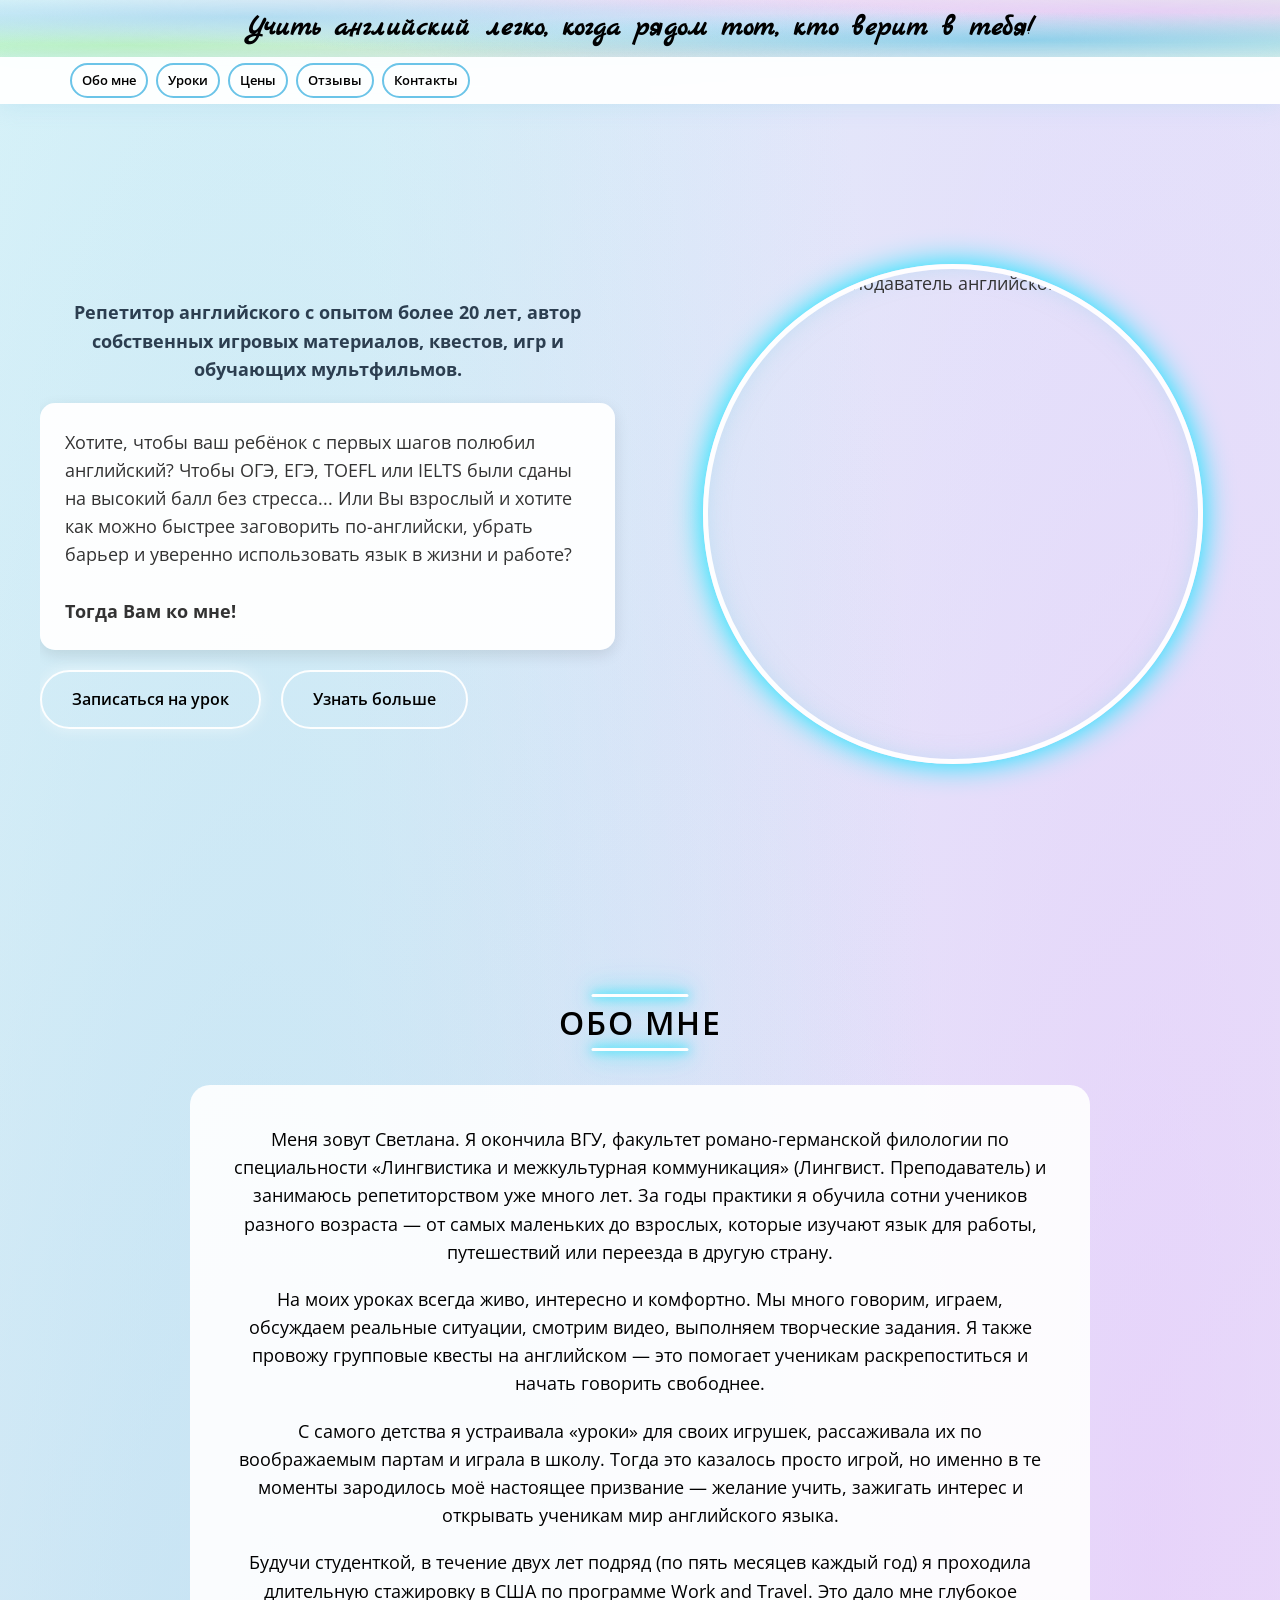
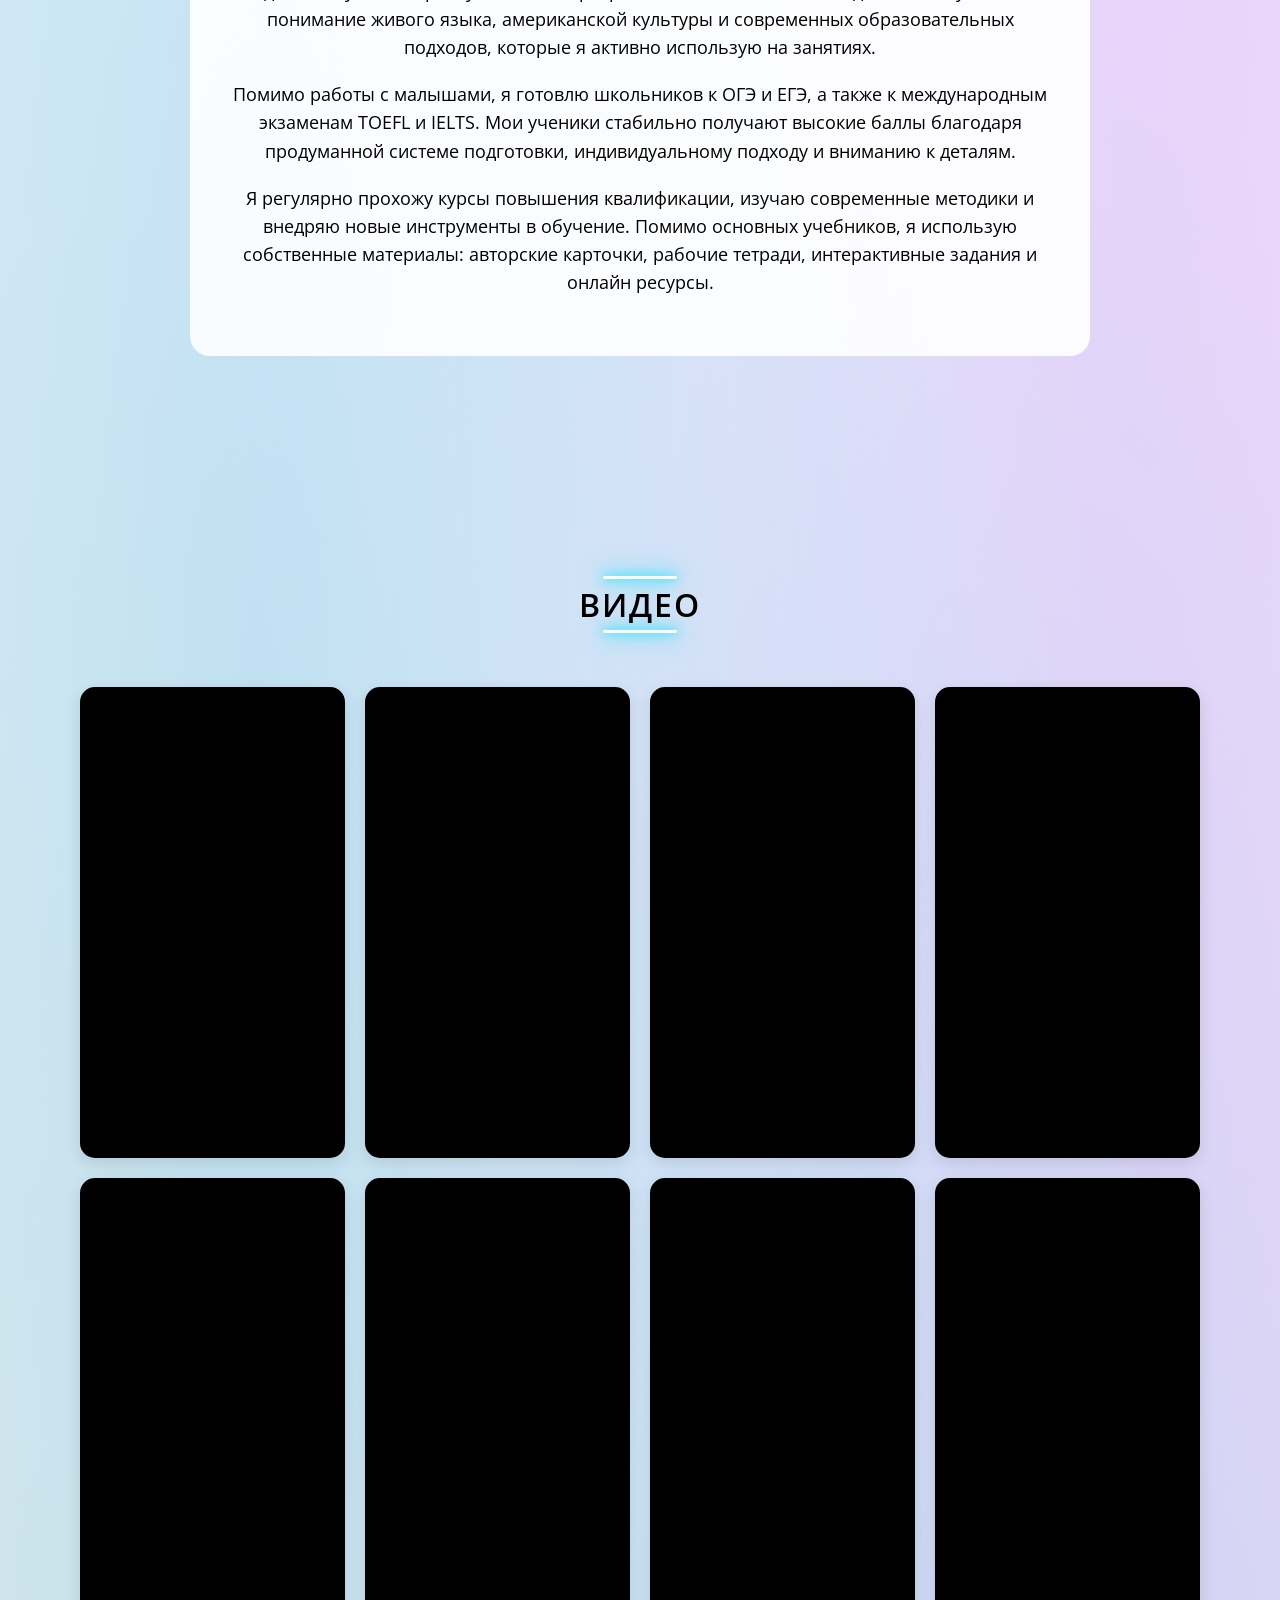
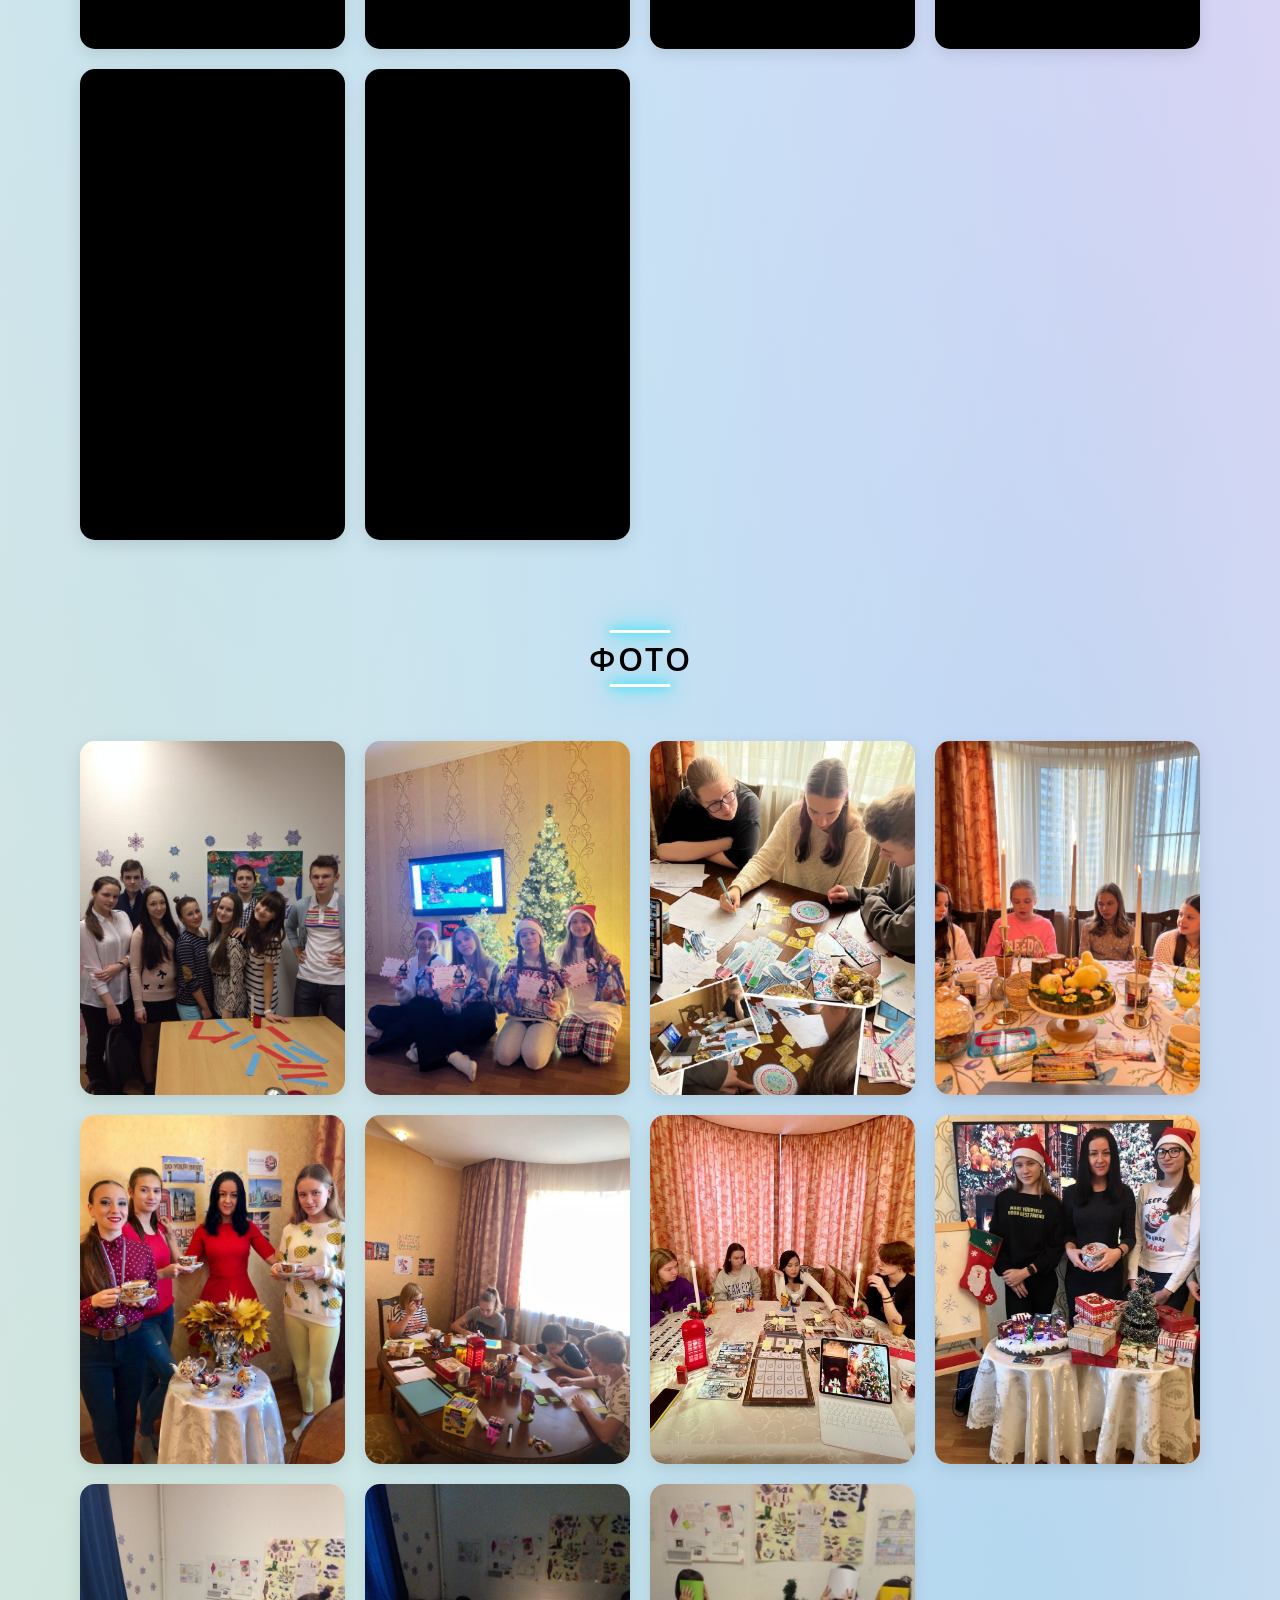
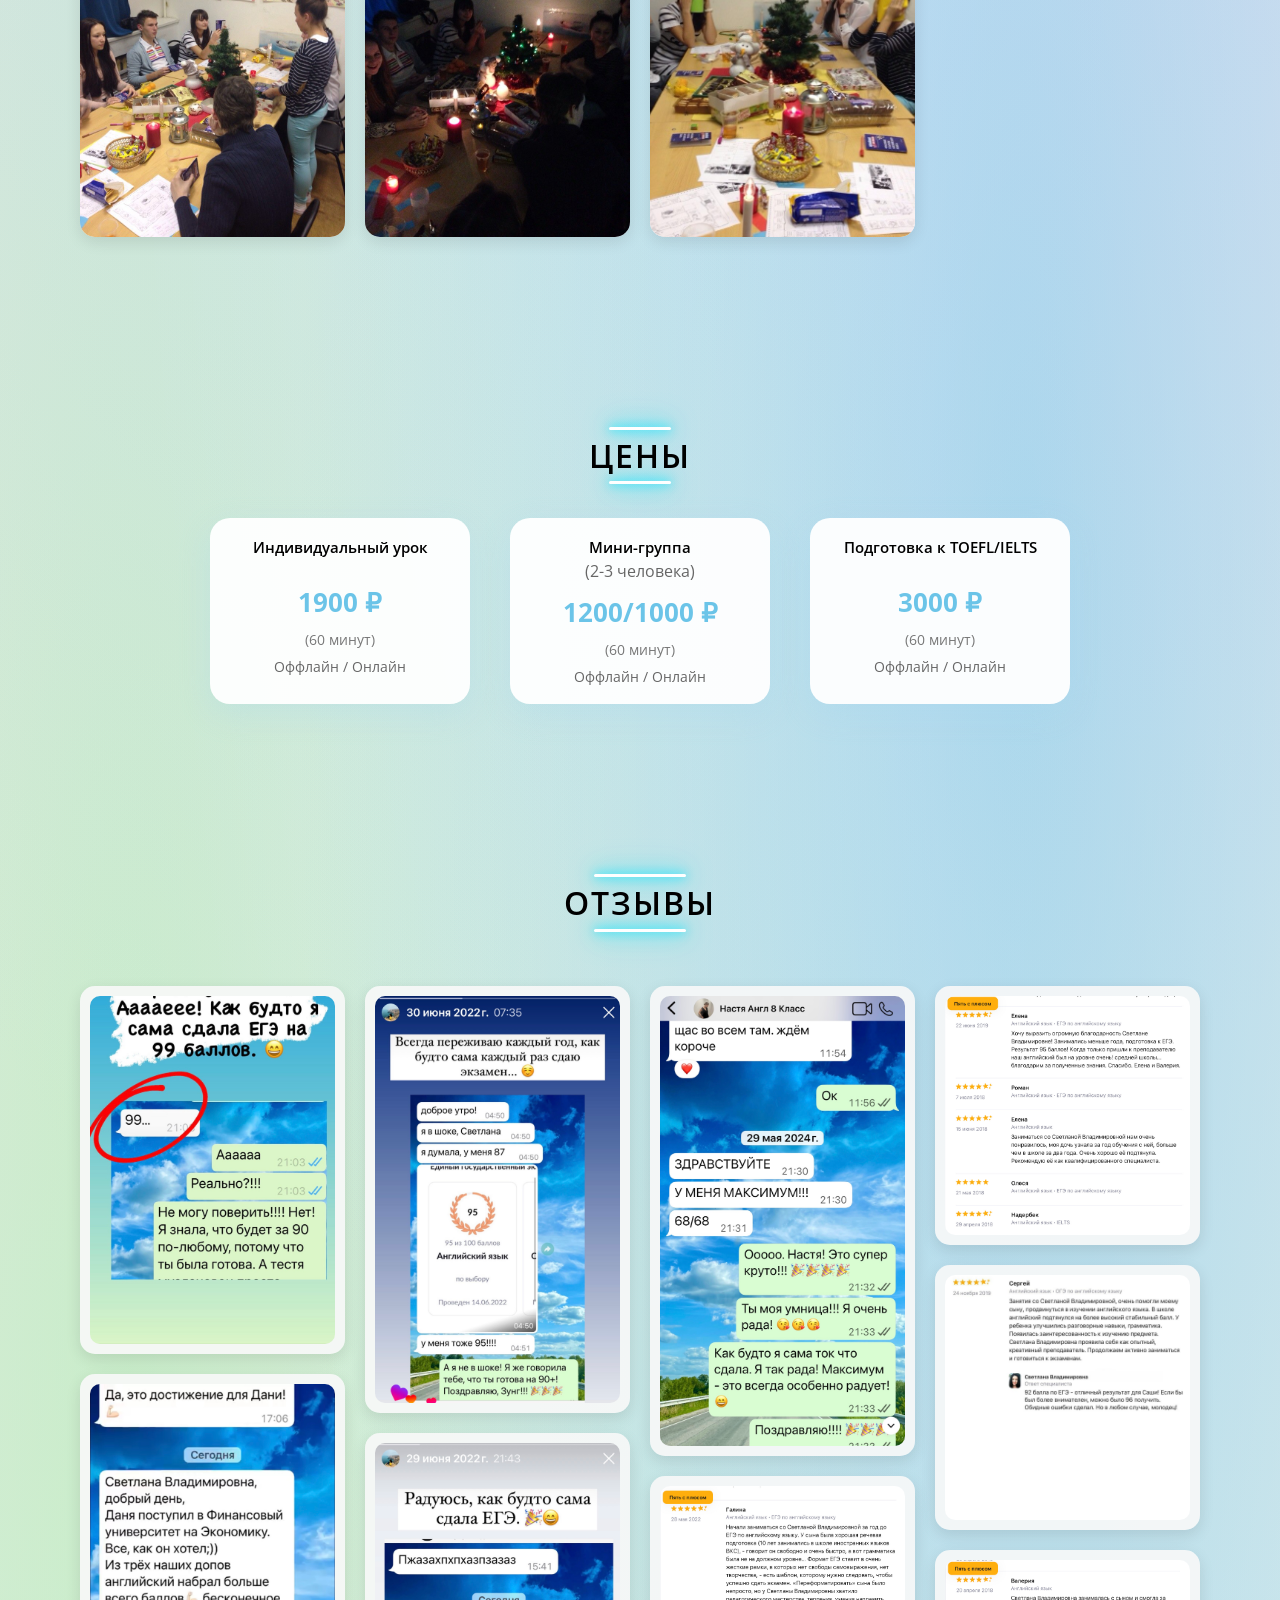
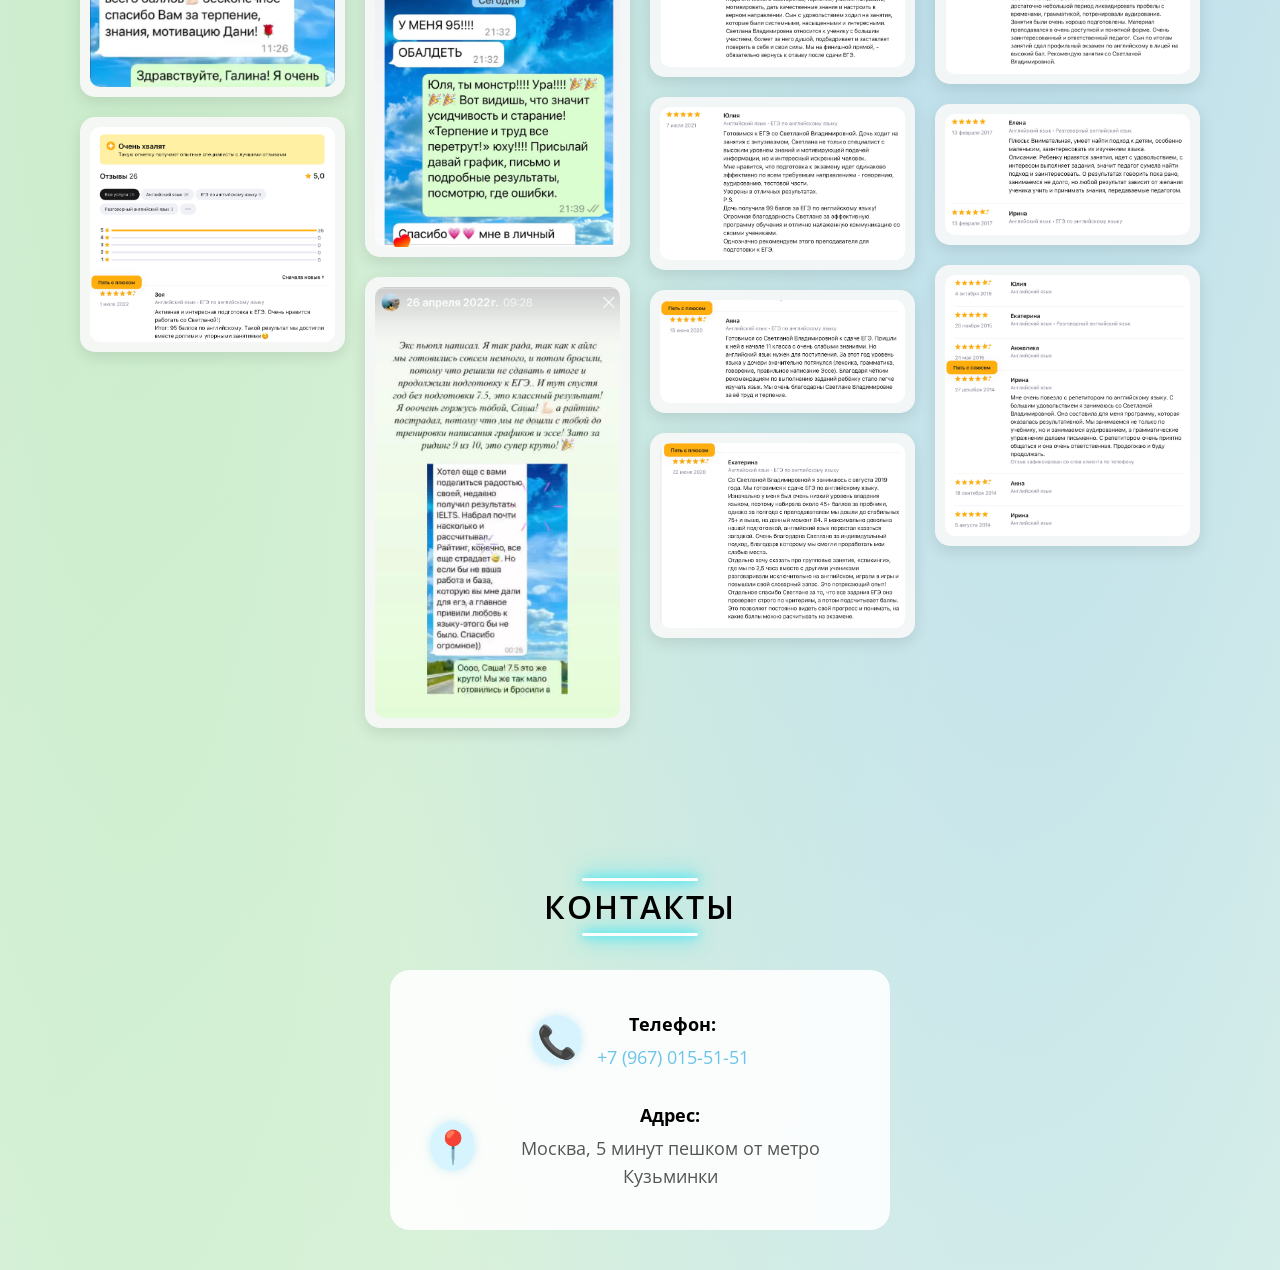
==== index.html @ 16159074 "Add files via upload" ====
<!DOCTYPE html>
<html lang="ru">
<head>
    <meta charset="UTF-8">
    <meta name="viewport" content="width=device-width, initial-scale=1.0">
    <title>English with Svetlana</title>
    <link href="https://fonts.googleapis.com/css2?family=Marck+Script&family=Open+Sans:wght@400;600&display=swap" rel="stylesheet">
    <style>
        @import url('https://fonts.googleapis.com/css2?family=Marck+Script&family=Open+Sans:wght@400;600&display=swap');

        * { margin: 0; padding: 0; box-sizing: border-box; }

        body {
    font-family: 'Open Sans', sans-serif;
    background: 
        radial-gradient(ellipse at 20% 30%, rgba(167, 216, 240, 0.6) 0%, transparent 50%),
        radial-gradient(ellipse at 80% 70%, rgba(107, 196, 232, 0.5) 0%, transparent 50%),
        radial-gradient(ellipse at 50% 50%, rgba(207, 243, 255, 0.4) 0%, transparent 60%),
        radial-gradient(ellipse at 10% 80%, rgba(144, 238, 144, 0.4) 0%, transparent 50%),
        radial-gradient(ellipse at 90% 20%, rgba(224, 175, 255, 0.4) 0%, transparent 50%),
        linear-gradient(135deg, #e0f7fa 0%, #f3e5f5 50%, #e8f5e9 100%);
    background-attachment: fixed;
    background-size: cover;
    color: #333;
    font-size: 1.1rem;
    line-height: 1.6;
    overflow-x: hidden;
}

        :root {
            --light-blue: #A7D8F0;
            --accent-blue: #6BC4E8;
            --bg-light: rgba(207, 243, 255, 0.8);
            --neon-glow: #00E5FF;
            --white: rgba(255, 255, 255, 0.95);
            --text-dark: #2c3e50;
        }

        .container { max-width: 1200px; margin: 0 auto; padding: 0 20px; }

        .section-title {
            text-align: center;
            font-size: 2rem;
            color: #000000 !important;
            margin-bottom: 1.5rem;
            text-transform: uppercase;
            letter-spacing: 2px;
            position: relative;
            display: inline-block;
            left: 50%;
            transform: translateX(-50%);
            font-family: 'Open Sans', sans-serif;
            font-weight: 600;
        }

        .section-title::before,
        .section-title::after {
            content: '';
            display: block;
            width: 60%;
            height: 3px;
            background: #FFFFFF;
            margin: 10px auto 0;
            box-shadow: 0 0 10px #00E5FF, 0 0 20px #00E5FF, 0 0 30px rgba(0, 229, 255, 0.8);
            border-radius: 2px;
        }

        .section-title::after {
            margin: 0 auto 10px;
        }

        section { 
            padding: 80px 0;
            background: transparent !important;
        }

        #contacts {
            padding: 40px 0 !important;
        }

        .top-slogan {
    background: 
        radial-gradient(ellipse at 20% 30%, rgba(167, 216, 240, 0.8) 0%, transparent 50%),
        radial-gradient(ellipse at 80% 70%, rgba(107, 196, 232, 0.7) 0%, transparent 50%),
        radial-gradient(ellipse at 50% 50%, rgba(207, 243, 255, 0.6) 0%, transparent 60%),
        radial-gradient(ellipse at 10% 80%, rgba(144, 238, 144, 0.5) 0%, transparent 50%),
        radial-gradient(ellipse at 90% 20%, rgba(224, 175, 255, 0.5) 0%, transparent 50%),
        linear-gradient(135deg, #e0f7fa 0%, #f3e5f5 50%, #e8f5e9 100%);
    background-size: cover;
    color: #000000 !important;
    text-align: center;
    padding: 10px 15px;
    font-family: 'Marck Script', cursive !important;
    font-size: 1.8rem;
    font-weight: 600;
    line-height: 1.3;
    box-shadow: 0 2px 15px rgba(0, 229, 255, 0.4);
    -webkit-font-smoothing: antialiased;
}

        nav {
            background: rgba(255, 255, 255, 0.95);
            backdrop-filter: blur(10px);
            position: sticky;
            top: 0;
            z-index: 999;
            box-shadow: 0 4px 20px rgba(167, 216, 240, 0.3);
            padding: 8px 0;
        }

        .nav-list {
            display: flex;
            justify-content: center;
            list-style: none;
            gap: 15px;
            flex-wrap: nowrap;
        }

        .nav-link {
            text-decoration: none;
            color: #000000 !important;
            font-weight: 600;
            font-size: 0.9rem;
            transition: all 0.3s ease;
            padding: 6px 12px;
            border-radius: 20px;
            border: 2px solid var(--accent-blue);
            display: inline-block;
            white-space: nowrap;
        }

        .nav-link:hover {
            color: var(--white) !important;
            background: var(--accent-blue);
            box-shadow: 0 0 15px var(--neon-glow);
            transform: translateY(-2px);
        }

        .hero {
            display: flex;
            align-items: center;
            justify-content: space-between;
            min-height: calc(100vh - 120px);
            position: relative;
            overflow: hidden !important;
            overflow: hidden;
            margin-top: 20px;
            padding: 40px 0;
            background: transparent !important;
        }
/*
        .hero::before {
            content: '';
            position: absolute;
            top: -100px;
            right: -100px;
            width: 500px;
            height: 500px;
            background: radial-gradient(circle, var(--bg-light) 0%, transparent 70%);
            z-index: -1;
        }
*/
        .hero-content { flex: 1; padding-right: 50px; }

        .hero-title {
            font-size: 1.1rem;
            color: var(--text-dark);
            margin-bottom: 20px;
            line-height: 1.6;
            text-align: center;
        }

        .hero-features { max-width: 700px; margin: 0 auto; }

        .feature-card {
            background: rgba(255,255,255,0.95);
            border-radius: 15px;
            padding: 25px;
            margin-bottom: 15px;
            box-shadow: 0 5px 15px rgba(0,0,0,0.1);
        }

        .feature-card div {
            display: flex;
            align-items: center;
            gap: 15px;
        }

        .feature-card span { font-size: 2rem; }

        .feature-card p {
            font-size: 1.1rem;
            line-height: 1.6;
            margin: 0;
            color: #333;
        }

        .hero-buttons {
            display: flex;
            gap: 20px;
            margin-top: 20px;
        }

        .btn {
            padding: 15px 30px;
            border-radius: 50px;
            text-decoration: none;
            font-weight: 600;
            font-size: 1rem;
            transition: all 0.3s ease;
            cursor: pointer;
            border: 2px solid var(--white);
            display: inline-block;
            background: transparent;
            color: #000000 !important;
        }

        .btn-primary {
            background: transparent;
            color: #000000 !important;
            border: 2px solid var(--white);
            box-shadow: 0 0 15px rgba(255, 255, 255, 0.5);
        }

        .btn-primary:hover {
            background: var(--white);
            color: var(--accent-blue) !important;
            box-shadow: 0 0 25px var(--neon-glow);
            transform: translateY(-3px);
        }

        .btn-secondary {
            background: transparent;
            color: #000000 !important;
            border: 2px solid var(--white);
        }

        .btn-secondary:hover {
            background: var(--white);
            color: var(--accent-blue) !important;
            box-shadow: 0 0 20px var(--neon-glow);
            transform: translateY(-3px);
        }

        .hero-image {
            flex: 1;
            display: flex;
            justify-content: center;
            align-items: center;
        
        }

        .photo-frame {
            width: 500px;
            height: 500px;
            border-radius: 50%;
            overflow: hidden;
            border: 5px solid var(--white);
            box-shadow: 0 0 30px var(--neon-glow), inset 0 0 20px rgba(167, 216, 240, 0.5);
            animation: float 6s ease-in-out infinite;
        }

        .photo-frame img {
            width: 100%;
            height: 100%;
            object-fit: cover;
        }

        @keyframes float {
            0%, 100% { transform: translateY(0px); }
            50% { transform: translateY(-15px); }
        }

        .about-section {
            background: transparent !important;
        }

        .about-text {
            max-width: 900px;
            margin: 0 auto;
            text-align: center;
            font-size: 1.1rem;
            line-height: 1.6;
            color: #000000 !important;
            margin-bottom: 50px;
            background: rgba(255, 255, 255, 0.9);
            padding: 40px;
            border-radius: 20px;
        }

        .about-text p { margin-bottom: 1.2rem; }

        .gallery-grid {
            display: grid;
            grid-template-columns: repeat(auto-fill, minmax(250px, 1fr));
            gap: 20px;
            padding: 20px;
        }

        .gallery-item {
            border-radius: 15px;
            overflow: hidden;
            box-shadow: 0 5px 15px rgba(0,0,0,0.1);
            transition: all 0.3s ease;
            background: rgba(249, 249, 249, 0.9);
        }

        .gallery-item img {
            width: 100%;
            height: 100%;
            display: block;
            object-fit: cover;
            object-position: center;
        }

        .video-item {
            border-radius: 15px;
            overflow: hidden;
            box-shadow: 0 5px 15px rgba(0,0,0,0.1);
            transition: all 0.3s ease;
            background: #000;
        }

        .video-item iframe {
            width: 100%;
            height: 100%;
            display: block;
        }

        .gallery-item:hover, .video-item:hover {
            transform: scale(1.05);
            box-shadow: 0 0 20px var(--neon-glow);
        }

        .prices-container {
            display: flex;
            justify-content: center;
            gap: 40px;
            flex-wrap: wrap;
            max-width: 1000px;
            margin: 0 auto;
        }

        .price-card {
            background: rgba(255, 255, 255, 0.95);
            border-radius: 20px;
            padding: 40px;
            text-align: center;
            width: 350px;
            box-shadow: 0 10px 30px rgba(167, 216, 240, 0.3);
            transition: all 0.3s ease;
            border: 2px solid transparent;
        }

        .price-card:hover {
            transform: translateY(-10px);
            border-color: var(--neon-glow);
            box-shadow: 0 15px 40px rgba(0, 229, 255, 0.4);
        }

        .price-title {
            font-size: 1.3rem;
            color: #000000 !important;
            margin-bottom: 20px;
            font-weight: 600;
        }

        .price-amount {
            font-size: 2.5rem;
            color: var(--accent-blue);
            font-weight: 700;
            margin-bottom: 10px;
        }

        .price-period {
            font-size: 1.1rem;
            color: #777;
        }

        .price-card p {
            font-size: 1.1rem;
            color: #666;
            margin-top: 15px;
        }

        .reviews-grid {
            column-count: 4;
            column-gap: 20px;
            padding: 20px;
        }

        .review-item {
            background: rgba(249, 249, 249, 0.9);
            border-radius: 15px;
            box-shadow: 0 5px 15px rgba(0,0,0,0.1);
            padding: 10px;
            margin-bottom: 20px;
            break-inside: avoid;
            height: auto !important;
            max-height: none !important;
        }

        .review-item img {
            width: 100%;
            height: auto !important;
            max-height: none !important;
            display: block;
            border-radius: 10px;
            object-fit: contain;
        }

        .contacts-section {
            background: transparent !important;
        }

        .contact-info {
            display: flex;
            flex-direction: column;
            align-items: center;
            gap: 30px;
            max-width: 500px;
            margin: 0 auto;
            background: rgba(255, 255, 255, 0.9);
            padding: 40px;
            border-radius: 20px;
        }

        .contact-item {
            display: flex;
            align-items: center;
            gap: 15px;
            text-align: center;
            font-size: 1.1rem;
            line-height: 1.6;
            color: #000000 !important;
        }

        .contact-icon {
            font-size: 2rem;
            width: 50px;
            height: 50px;
            background: var(--bg-light);
            border-radius: 50%;
            display: flex;
            align-items: center;
            justify-content: center;
            box-shadow: 0 0 10px rgba(107, 196, 232, 0.3);
        }

        .contact-item a {
            color: var(--accent-blue);
            text-decoration: none;
            font-size: 1.1rem;
        }

        .contact-item a:hover {
            text-decoration: underline;
        }

        .contact-item strong {
            display: block;
            margin-bottom: 5px;
        }

        .contact-item p {
            margin: 0;
            color: #555;
            font-size: 1.1rem;
            line-height: 1.6;
        }

        /* Стили для каруселей на мобильных */
        @media (max-width: 768px) {
            section { padding: 40px 0 !important; }
            #contacts { padding: 20px 0 !important; }
            .section-title { font-size: 1.5rem !important; }
            
            .hero { 
                flex-direction: column-reverse; 
                text-align: center;
                min-height: auto !important;
                padding: 30px 0 !important;
                margin-top: 10px !important;
            }
            
            .hero-content { padding-right: 0; }
            .hero-buttons { justify-content: center; }
            
            .photo-frame { 
                width: 280px !important; 
                height: 280px !important;
                margin: 15px auto !important;
            }
            
            .prices-container { 
    flex-direction: row !important; 
    align-items: stretch;
    gap: 10px !important;
    overflow-x: auto !important;
    padding: 10px !important;
    justify-content: center !important;  /* ← Измените на center */
}
}
.price-card {
    width: 260px !important;
    min-width: 260px !important;
    padding: 15px 12px !important;
    margin: 0 !important;
}

.price-title {
    font-size: 0.95rem !important;
    min-height: 40px !important;
    margin-bottom: 8px !important;
}

.price-amount {
    font-size: 1.6rem !important;
    margin-bottom: 5px !important;
}

.price-period {
    font-size: 0.85rem !important;
    margin-bottom: 5px !important;
}

.price-card p {
    font-size: 0.85rem !important;
    margin-top: 5px !important;
}
}
}
            .top-slogan {
    padding: 6px 10px !important;
    font-size: 1.1rem !important;  /* Уменьшили с 1.3rem */
    line-height: 1.2 !important;     /* Чуть уменьшили */
    font-family: 'Marck Script', cursive !important;
}
            
            nav {
                padding: 6px 0 !important;
            }
            
            .nav-list {
                gap: 8px !important;
                flex-wrap: nowrap !important;
                overflow-x: auto !important;
                justify-content: flex-start !important;
                padding: 0 10px !important;
            }
            
            .nav-link {
                font-size: 0.8rem !important;
                padding: 5px 10px !important;
                white-space: nowrap !important;
            }
            
           body {
    background-attachment: scroll !important;
    background-size: cover !important;
    background-position: center center !important;
    background-repeat: no-repeat !important;
    min-height: 100vh !important;
}

            /* Карусели */
            .mobile-carousel {
                display: flex !important;
                overflow-x: auto;
                scroll-snap-type: x mandatory;
                gap: 20px !important;
                padding: 20px !important;
                -webkit-overflow-scrolling: touch;
                scrollbar-width: none;
            }
            
            .mobile-carousel::-webkit-scrollbar {
                display: none;
            }

            .mobile-carousel .gallery-item,
            .mobile-carousel .video-item {
                flex: 0 0 85%;
                scroll-snap-align: center;
                margin: 0;
            }
            
            /* Карусель отзывов - автоматическая высота для каждого фото */
            .mobile-carousel.review-carousel {
                display: flex !important;
                overflow-x: auto;
                scroll-snap-type: x mandatory;
                gap: 15px !important;
                padding: 15px !important;
                -webkit-overflow-scrolling: touch;
                scrollbar-width: none;
                align-items: flex-start !important;
            }
            
            .mobile-carousel.review-carousel::-webkit-scrollbar {
                display: none;
            }
            
            .mobile-carousel.review-carousel .review-item {
                flex: 0 0 85% !important;
                min-width: 85% !important;
                height: auto !important;
                max-height: none !important;
                padding: 10px !important;
                margin: 0 5px !important;
                scroll-snap-align: center;
                display: block !important;
                align-self: flex-start !important;
            }
            
            .mobile-carousel.review-carousel .review-item img {
                width: 100% !important;
                height: auto !important;
                max-height: none !important;
                object-fit: contain !important;
                display: block !important;
            }

            .carousel-indicators {
                display: flex;
                justify-content: center;
                gap: 8px;
                padding: 15px;
                margin-top: 10px;
            }
            
            .carousel-dot {
                width: 10px;
                height: 10px;
                border-radius: 50%;
                background: rgba(107, 196, 232, 0.3);
                cursor: pointer;
                transition: all 0.3s ease;
            }
            
            .carousel-dot.active {
                background: var(--accent-blue);
                width: 30px;
                border-radius: 5px;
            }
        }

        @media (max-width: 480px) {
            .section-title { font-size: 1.3rem !important; }
            
            .top-slogan {
                padding: 5px 8px !important;
                font-size: 1.2rem !important;
                line-height: 1.2 !important;
                font-family: 'Marck Script', cursive !important;
            }
            
            .hero-title { font-size: 1rem !important; }
            .feature-card p { font-size: 0.95rem !important; }
            
            .nav-link {
                font-size: 0.75rem !important;
                padding: 4px 8px !important;
            }

            .mobile-carousel .gallery-item,
            .mobile-carousel .video-item,
            .mobile-carousel .review-item {
                flex: 0 0 90%;
            }
        }
    </style>
</head>
<body>

    <div class="top-slogan">
        Учить английский легко, когда рядом тот, кто верит в тебя!
    </div>

    <nav>
        <div class="container">
            <ul class="nav-list">
                <li><a href="#about" class="nav-link">Обо мне</a></li>
                <li><a href="#lessons" class="nav-link">Уроки</a></li>
                <li><a href="#prices" class="nav-link">Цены</a></li>
                <li><a href="#reviews" class="nav-link">Отзывы</a></li>
                <li><a href="#contacts" class="nav-link">Контакты</a></li>
            </ul>
        </div>
    </nav>

    <section class="hero container">
        <div class="hero-content">
            <h1 class="hero-title">
                Репетитор английского с опытом более 20 лет, автор собственных игровых материалов, квестов, игр и обучающих мультфильмов.
            </h1>
            <div class="hero-features">
                <div class="feature-card">
                    <p>Хотите, чтобы ваш ребёнок с первых шагов полюбил английский? Чтобы ОГЭ, ЕГЭ, TOEFL или IELTS были сданы на высокий балл без стресса... Или Вы взрослый и хотите как можно быстрее заговорить по-английски, убрать барьер и уверенно использовать язык в жизни и работе? <br><br><strong>Тогда Вам ко мне!</strong></p>
                </div>
            </div>
            <div class="hero-buttons">
                <a href="#contacts" class="btn btn-primary">Записаться на урок</a>
                <a href="#about" class="btn btn-secondary">Узнать больше</a>
            </div>
        </div>
        <div class="hero-image">
            <div class="photo-frame">
                <img src="myphoto.jpg" alt="Светлана - преподаватель английского">
            </div>
        </div>
    </section>

    <section id="about" class="about-section">
        <div class="container">
            <h2 class="section-title">Обо мне</h2>
            <div class="about-text">
                <p>Меня зовут Светлана. Я окончила ВГУ, факультет романо-германской филологии по специальности «Лингвистика и межкультурная коммуникация» (Лингвист. Преподаватель) и занимаюсь репетиторством уже много лет. За годы практики я обучила сотни учеников разного возраста — от самых маленьких до взрослых, которые изучают язык для работы, путешествий или переезда в другую страну.</p>
                <p>На моих уроках всегда живо, интересно и комфортно. Мы много говорим, играем, обсуждаем реальные ситуации, смотрим видео, выполняем творческие задания. Я также провожу групповые квесты на английском — это помогает ученикам раскрепоститься и начать говорить свободнее.</p>
                <p>С самого детства я устраивала «уроки» для своих игрушек, рассаживала их по воображаемым партам и играла в школу. Тогда это казалось просто игрой, но именно в те моменты зародилось моё настоящее призвание — желание учить, зажигать интерес и открывать ученикам мир английского языка.</p>
                <p>Будучи студенткой, в течение двух лет подряд (по пять месяцев каждый год) я проходила длительную стажировку в США по программе Work and Travel. Это дало мне глубокое понимание живого языка, американской культуры и современных образовательных подходов, которые я активно использую на занятиях.</p>
                <p>Помимо работы с малышами, я готовлю школьников к ОГЭ и ЕГЭ, а также к международным экзаменам TOEFL и IELTS. Мои ученики стабильно получают высокие баллы благодаря продуманной системе подготовки, индивидуальному подходу и вниманию к деталям.</p>
                <p>Я регулярно прохожу курсы повышения квалификации, изучаю современные методики и внедряю новые инструменты в обучение. Помимо основных учебников, я использую собственные материалы: авторские карточки, рабочие тетради, интерактивные задания и онлайн ресурсы.</p>
            </div>
        </div>
    </section>

    <section id="lessons">
        <div class="container">
            <h2 class="section-title">Видео</h2>
            <div class="gallery-grid video-carousel">
                <!-- Видео 1 -->
                <div class="video-item">
                    <div style="position: relative; padding-top: 177.78%; width: 100%">
                        <iframe src="https://kinescope.io/embed/6FVGzNm84eohvNh4notZhX" 
                                allow="autoplay; fullscreen; picture-in-picture; encrypted-media; gyroscope; accelerometer; clipboard-write; screen-wake-lock;" 
                                frameborder="0" 
                                allowfullscreen 
                                style="position: absolute; width: 100%; height: 100%; top: 0; left: 0;">
                        </iframe>
                    </div>
                </div>
                
                <!-- Видео 2 -->
                <div class="video-item">
                    <div style="position: relative; padding-top: 177.78%; width: 100%">
                        <iframe src="https://kinescope.io/embed/dFpZSpZMn4ynB3YWTHmwM1" 
                                allow="autoplay; fullscreen; picture-in-picture; encrypted-media; gyroscope; accelerometer; clipboard-write; screen-wake-lock;" 
                                frameborder="0" 
                                allowfullscreen 
                                style="position: absolute; width: 100%; height: 100%; top: 0; left: 0;">
                        </iframe>
                    </div>
                </div>
                
                <!-- Видео 3 -->
                <div class="video-item">
                    <div style="position: relative; padding-top: 177.78%; width: 100%">
                        <iframe src="https://kinescope.io/embed/baX5hZhyxkR9AELXZqnCTS" 
                                allow="autoplay; fullscreen; picture-in-picture; encrypted-media; gyroscope; accelerometer; clipboard-write; screen-wake-lock;" 
                                frameborder="0" 
                                allowfullscreen 
                                style="position: absolute; width: 100%; height: 100%; top: 0; left: 0;">
                        </iframe>
                    </div>
                </div>
                
                <!-- Видео 4 -->
                <div class="video-item">
                    <div style="position: relative; padding-top: 177.78%; width: 100%">
                        <iframe src="https://kinescope.io/embed/vCQmFR1WKN9qrorAeQgcxC" 
                                allow="autoplay; fullscreen; picture-in-picture; encrypted-media; gyroscope; accelerometer; clipboard-write; screen-wake-lock;" 
                                frameborder="0" 
                                allowfullscreen 
                                style="position: absolute; width: 100%; height: 100%; top: 0; left: 0;">
                        </iframe>
                    </div>
                </div>
                
                <!-- Видео 5 -->
                <div class="video-item">
                    <div style="position: relative; padding-top: 177.78%; width: 100%">
                        <iframe src="https://kinescope.io/embed/kpC7tzSXtPVp2T1Ccpctqj" 
                                allow="autoplay; fullscreen; picture-in-picture; encrypted-media; gyroscope; accelerometer; clipboard-write; screen-wake-lock;" 
                                frameborder="0" 
                                allowfullscreen 
                                style="position: absolute; width: 100%; height: 100%; top: 0; left: 0;">
                        </iframe>
                    </div>
                </div>
                
                <!-- Видео 6 -->
                <div class="video-item">
                    <div style="position: relative; padding-top: 177.78%; width: 100%">
                        <iframe src="https://kinescope.io/embed/68R4QU51UZRq83t3MrGrU3" 
                                allow="autoplay; fullscreen; picture-in-picture; encrypted-media; gyroscope; accelerometer; clipboard-write; screen-wake-lock;" 
                                frameborder="0" 
                                allowfullscreen 
                                style="position: absolute; width: 100%; height: 100%; top: 0; left: 0;">
                        </iframe>
                    </div>
                </div>
                
                <!-- Видео 7 -->
                <div class="video-item">
                    <div style="position: relative; padding-top: 177.78%; width: 100%">
                        <iframe src="https://kinescope.io/embed/8wjpA3Koyue3LVmXo8RyqT" 
                                allow="autoplay; fullscreen; picture-in-picture; encrypted-media; gyroscope; accelerometer; clipboard-write; screen-wake-lock;" 
                                frameborder="0" 
                                allowfullscreen 
                                style="position: absolute; width: 100%; height: 100%; top: 0; left: 0;">
                        </iframe>
                    </div>
                </div>
                
                <!-- Видео 8 -->
                <div class="video-item">
                    <div style="position: relative; padding-top: 177.78%; width: 100%">
                        <iframe src="https://kinescope.io/embed/j64mL44DPQXW1DH1wpQdQv" 
                                allow="autoplay; fullscreen; picture-in-picture; encrypted-media; gyroscope; accelerometer; clipboard-write; screen-wake-lock;" 
                                frameborder="0" 
                                allowfullscreen 
                                style="position: absolute; width: 100%; height: 100%; top: 0; left: 0;">
                        </iframe>
                    </div>
                </div>
                
                <!-- Видео 9 -->
                <div class="video-item">
                    <div style="position: relative; padding-top: 177.78%; width: 100%">
                        <iframe src="https://kinescope.io/embed/d1LnvbuWFUiUrVw6MPqbvV" 
                                allow="autoplay; fullscreen; picture-in-picture; encrypted-media; gyroscope; accelerometer; clipboard-write; screen-wake-lock;" 
                                frameborder="0" 
                                allowfullscreen 
                                style="position: absolute; width: 100%; height: 100%; top: 0; left: 0;">
                        </iframe>
                    </div>
                </div>
                
                <!-- Видео 10 -->
                <div class="video-item">
                    <div style="position: relative; padding-top: 177.78%; width: 100%">
                        <iframe src="https://kinescope.io/embed/24k2rSEQXw61g2fJJ1aiy5" 
                                allow="autoplay; fullscreen; picture-in-picture; encrypted-media; gyroscope; accelerometer; clipboard-write; screen-wake-lock;" 
                                frameborder="0" 
                                allowfullscreen 
                                style="position: absolute; width: 100%; height: 100%; top: 0; left: 0;">
                        </iframe>
                    </div>
                </div>
            </div>

            <h2 class="section-title" style="margin-top: 60px;">Фото</h2>
            <div class="gallery-grid photo-carousel">
                <!-- Фотографии (11 штук) -->
                <div class="gallery-item">
                    <img src="photos/photo0.jpg" alt="Фото 0">
                </div>
                <div class="gallery-item">
                    <img src="photos/photo1.jpg" alt="Фото 1">
                </div>
                <div class="gallery-item">
                    <img src="photos/photo2.jpg" alt="Фото 2">
                </div>
                <div class="gallery-item">
                    <img src="photos/photo3.jpg" alt="Фото 3">
                </div>
                <div class="gallery-item">
                    <img src="photos/photo4.jpg" alt="Фото 4">
                </div>
                <div class="gallery-item">
                    <img src="photos/photo5.jpg" alt="Фото 5">
                </div>
                <div class="gallery-item">
                    <img src="photos/photo6.jpg" alt="Фото 6">
                </div>
                <div class="gallery-item">
                    <img src="photos/photo7.jpg" alt="Фото 7">
                </div>
                <div class="gallery-item">
                    <img src="photos/photo8.jpg" alt="Фото 8">
                </div>
                <div class="gallery-item">
                    <img src="photos/photo9.jpg" alt="Фото 9">
                </div>
                <div class="gallery-item">
                    <img src="photos/photo10.jpg" alt="Фото 10">
                </div>
            </div>
        </div>
    </section>

    <section id="prices">
        <div class="container">
            <h2 class="section-title">Цены</h2>
            <div class="prices-container">
                <div class="price-card">
                    <h3 class="price-title">Индивидуальный урок</h3>
                    <div class="price-amount">1900 ₽</div>
                    <div class="price-period">(60 минут)</div>
                    <p>Оффлайн / Онлайн</p>
                </div>
                <div class="price-card">
                    <h3 class="price-title">Мини-группа<br><span style="font-size:1rem;color:#666;font-weight:400;">(2-3 человека)</span></h3>
                    <div class="price-amount">1200/1000 ₽</div>
                    <div class="price-period">(60 минут)</div>
                    <p>Оффлайн / Онлайн</p>
                </div>
                <div class="price-card">
    <h3 class="price-title">Подготовка к TOEFL/IELTS</h3>
    <div class="price-amount">3000 ₽</div>
    <div class="price-period">(60 минут)</div>
    <p>Оффлайн / Онлайн</p>
</div>
            </div>
        </div>
    </section>

    <section id="reviews">
        <div class="container">
            <h2 class="section-title">Отзывы</h2>
            <div class="reviews-grid review-carousel">
                <div class="review-item"><img src="photos/photo11.jpg" alt="Отзыв 1"></div>
                <div class="review-item"><img src="photos/photo22.jpg" alt="Отзыв 2"></div>
                <div class="review-item"><img src="photos/photo33.jpg" alt="Отзыв 3"></div>
                <div class="review-item"><img src="photos/photo44.jpg" alt="Отзыв 4"></div>
                <div class="review-item"><img src="photos/photo55.jpg" alt="Отзыв 5"></div>
                <div class="review-item"><img src="photos/photo66.jpg" alt="Отзыв 6"></div>
                <div class="review-item"><img src="photos/photo77.jpg" alt="Отзыв 7"></div>
                <div class="review-item"><img src="photos/photo88.jpg" alt="Отзыв 8"></div>
                <div class="review-item"><img src="photos/photo99.jpg" alt="Отзыв 9"></div>
                <div class="review-item"><img src="photos/photo111.jpg" alt="Отзыв 10"></div>
                <div class="review-item"><img src="photos/photo222.jpg" alt="Отзыв 11"></div>
                <div class="review-item"><img src="photos/photo333.jpg" alt="Отзыв 12"></div>
                <div class="review-item"><img src="photos/photo444.jpg" alt="Отзыв 13"></div>
                <div class="review-item"><img src="photos/photo555.jpg" alt="Отзыв 14"></div>
                <div class="review-item"><img src="photos/photo666.jpg" alt="Отзыв 15"></div>
                <div class="review-item"><img src="photos/photo777.jpg" alt="Отзыв 16"></div>
            </div>
        </div>
    </section>

    <section id="contacts" class="contacts-section">
        <div class="container">
            <h2 class="section-title">Контакты</h2>
            <div class="contact-info">
                <div class="contact-item">
                    <div class="contact-icon">📞</div>
                    <div>
                        <strong>Телефон:</strong>
                        <a href="tel:+79670155151">+7 (967) 015-51-51</a>
                    </div>
                </div>
                <div class="contact-item">
                    <div class="contact-icon">📍</div>
                    <div>
                        <strong>Адрес:</strong>
                        <p>Москва, 5 минут пешком от метро Кузьминки</p>
                    </div>
                </div>
            </div>
        </div>
    </section>

    <!-- Скрипт для каруселей -->
    <script>
    document.addEventListener('DOMContentLoaded', function() {
        initCarousel('.video-carousel');
        initCarousel('.photo-carousel');
        initCarousel('.review-carousel');
    });

    function initCarousel(selector) {
        const carousel = document.querySelector(selector);
        if (!carousel) return;
        
        if (window.innerWidth <= 768) {
            carousel.classList.add('mobile-carousel');
            
            const items = carousel.children;
            const totalSlides = items.length;
            
            const indicators = document.createElement('div');
            indicators.className = 'carousel-indicators';
            
            for (let i = 0; i < totalSlides; i++) {
                const dot = document.createElement('span');
                dot.className = 'carousel-dot' + (i === 0 ? ' active' : '');
                dot.addEventListener('click', () => {
                    carousel.scrollTo({
                        left: carousel.offsetWidth * i,
                        behavior: 'smooth'
                    });
                });
                indicators.appendChild(dot);
            }
            carousel.parentNode.insertBefore(indicators, carousel.nextSibling);
            
            carousel.addEventListener('scroll', () => {
                const scrollPos = carousel.scrollLeft;
                const itemWidth = carousel.offsetWidth;
                const activeIndex = Math.round(scrollPos / itemWidth);
                
                document.querySelectorAll('.carousel-dot').forEach((dot, i) => {
                    dot.classList.toggle('active', i === activeIndex);
                });
            });
        }
    }
    </script>

</body>
</html>
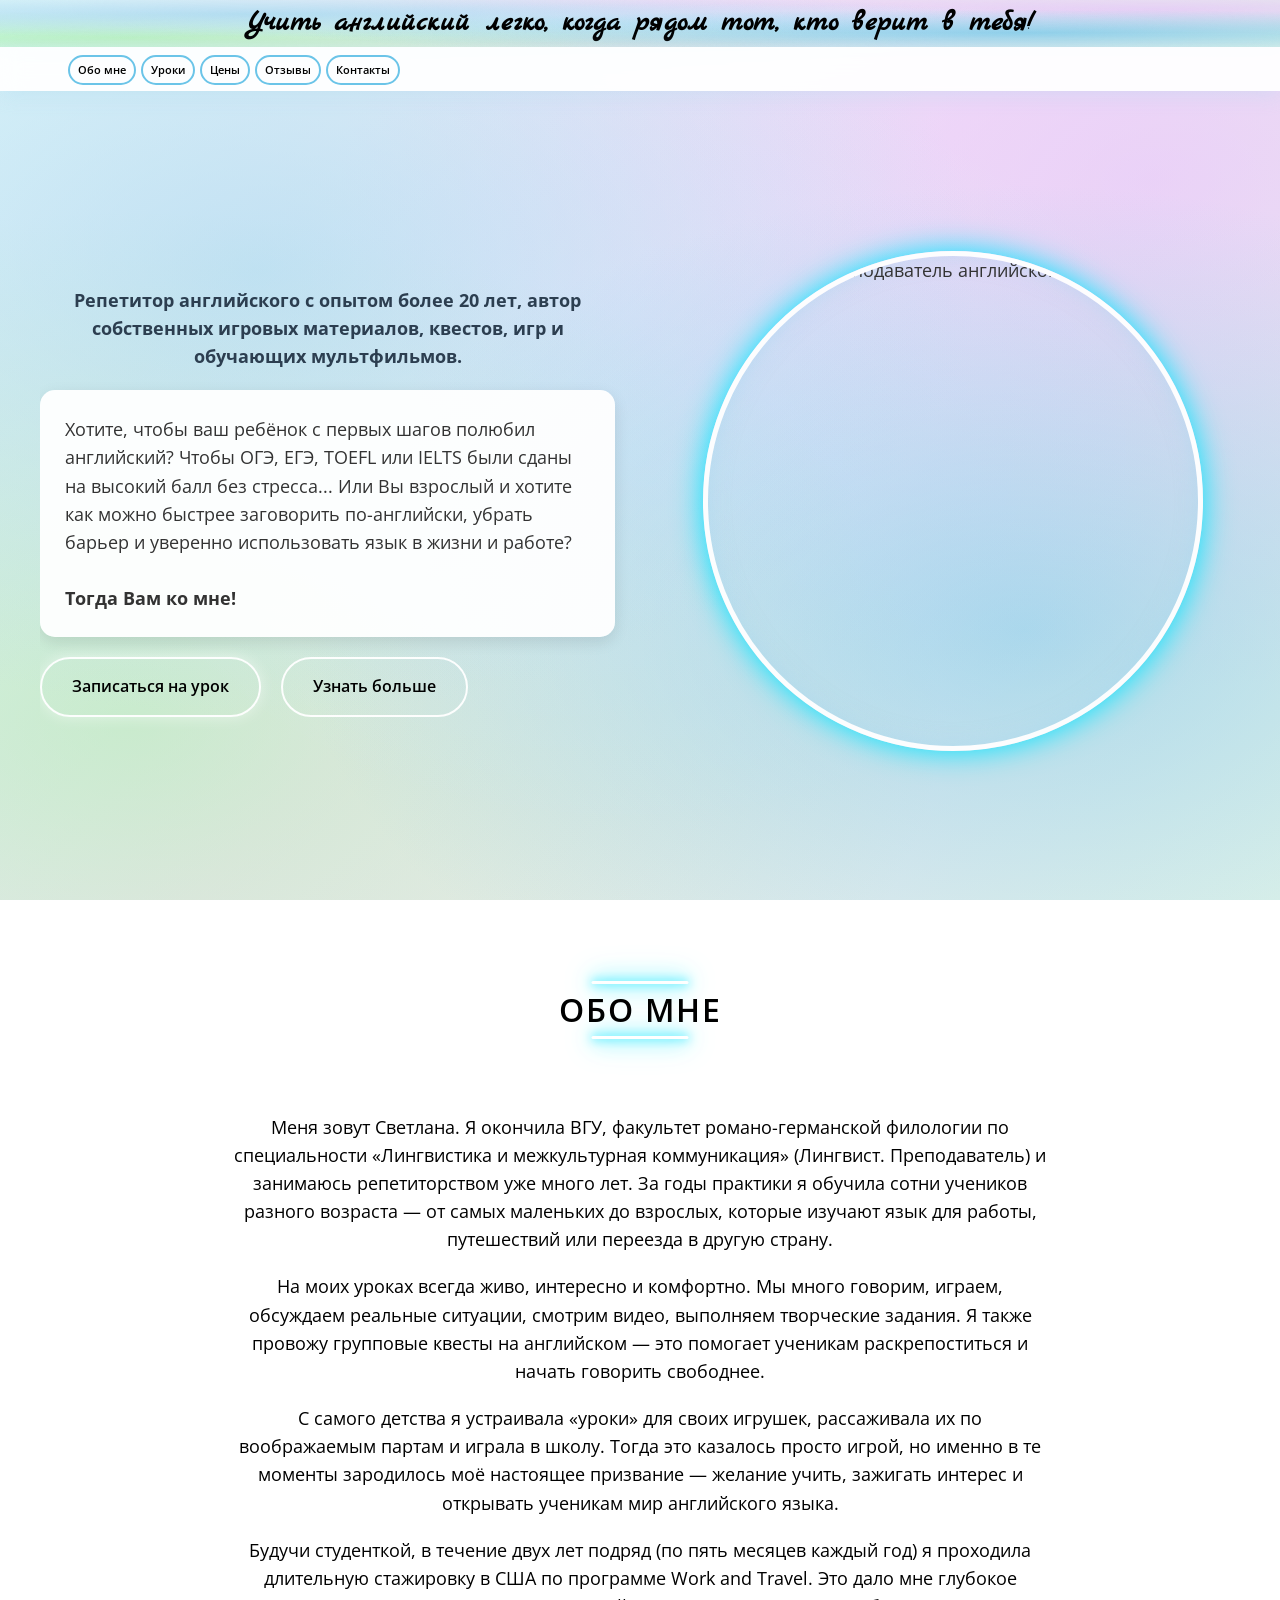
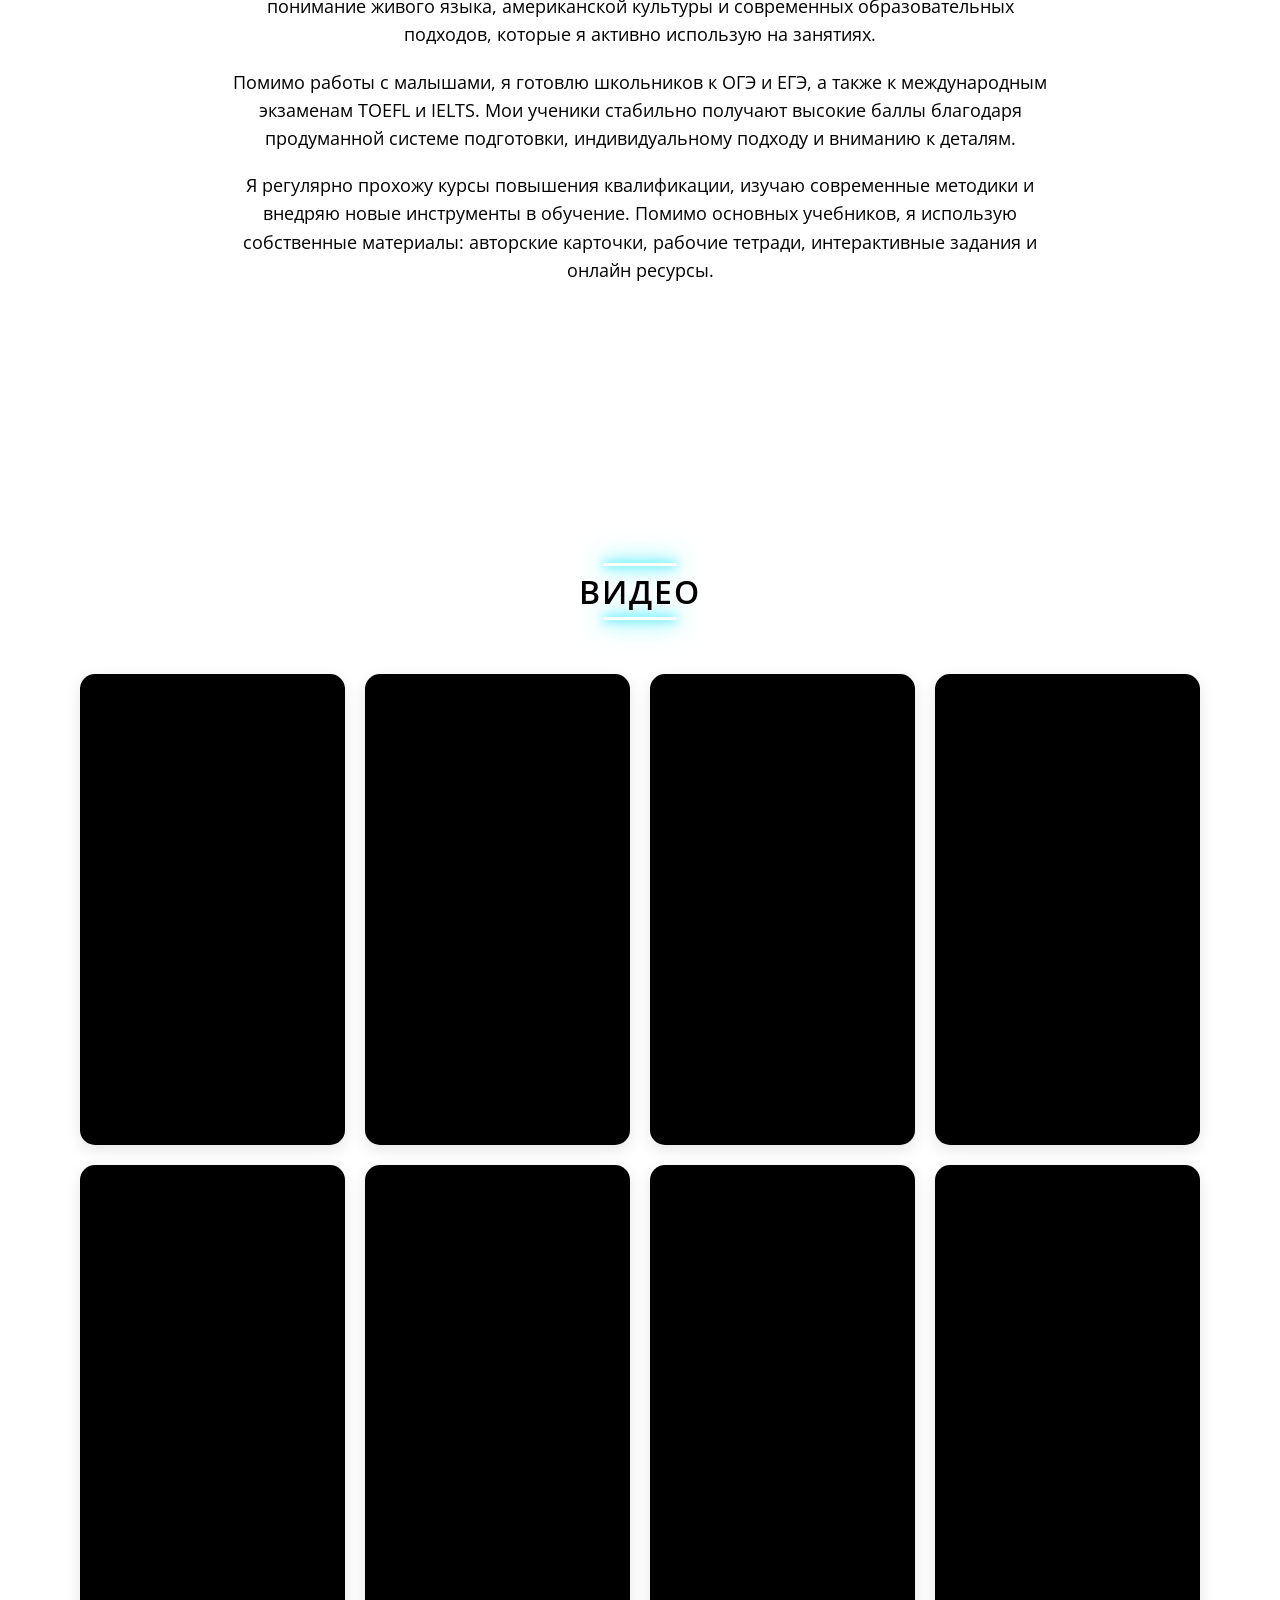
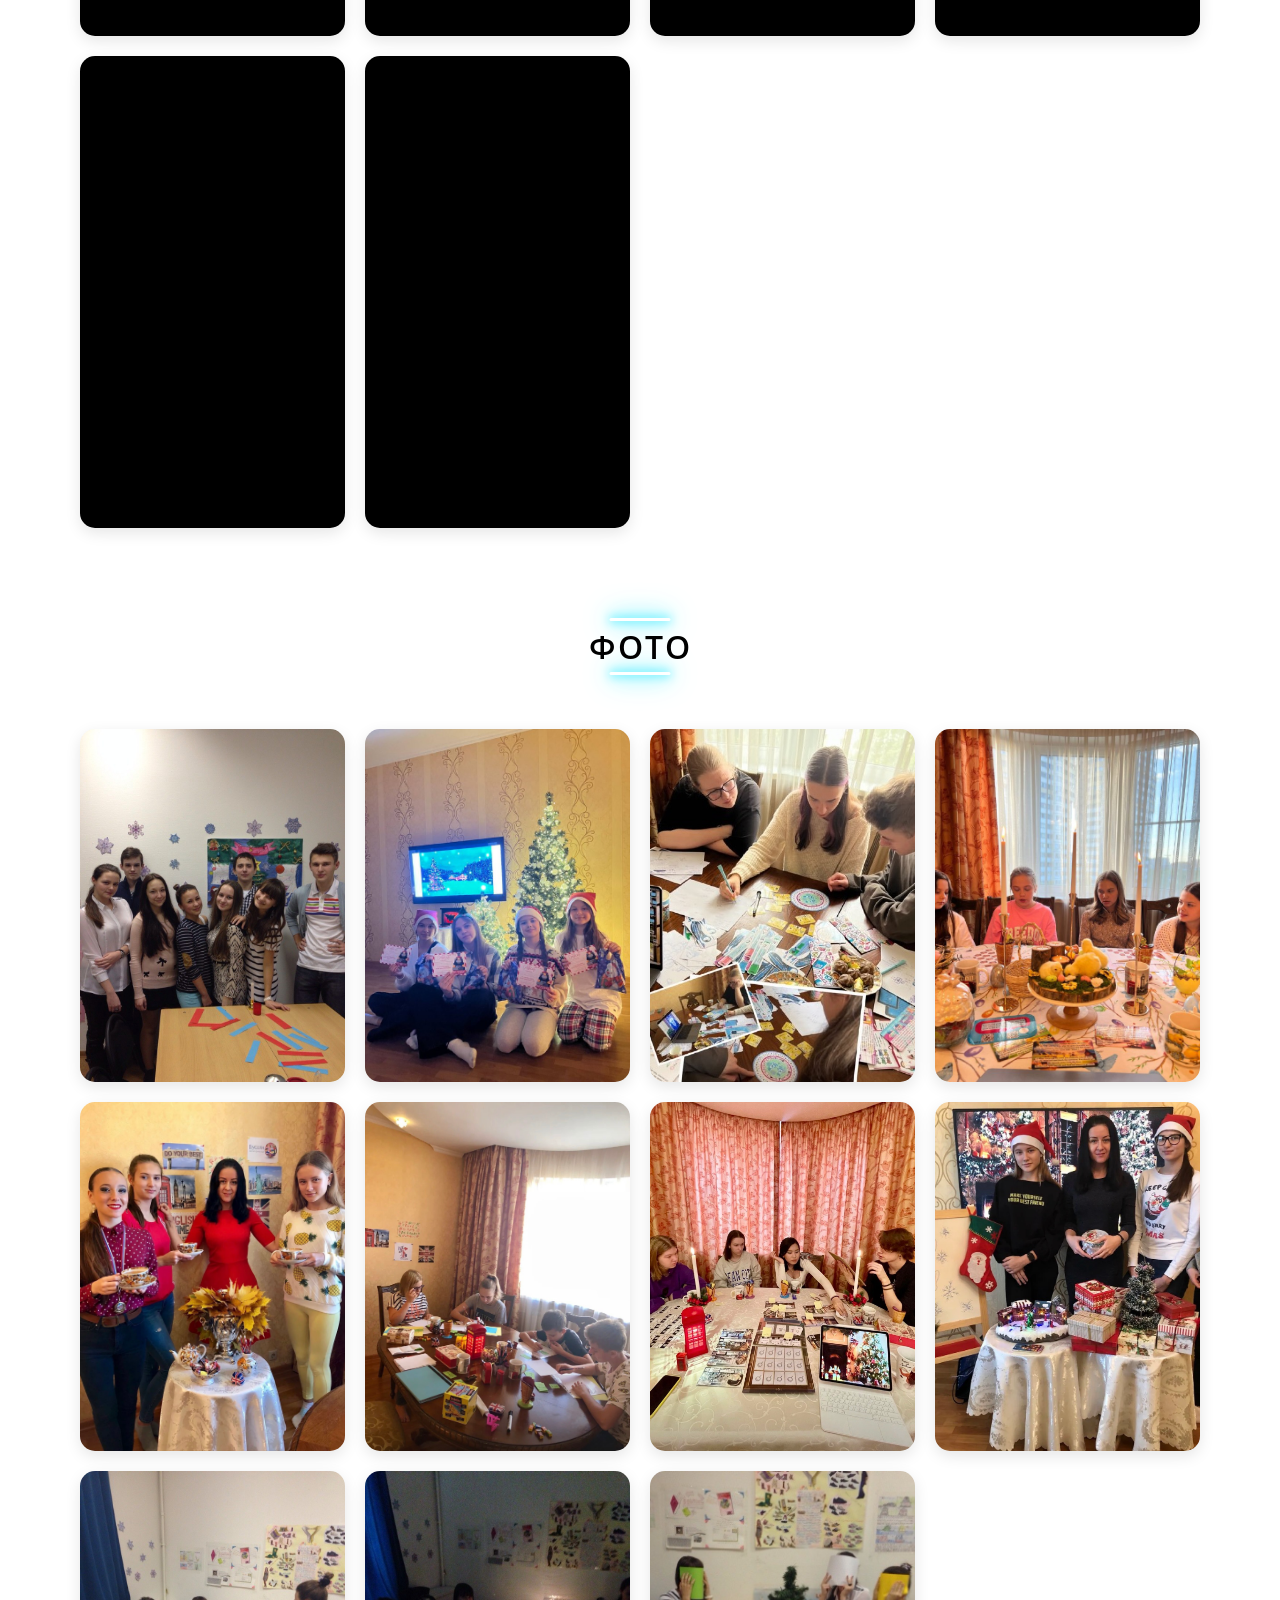
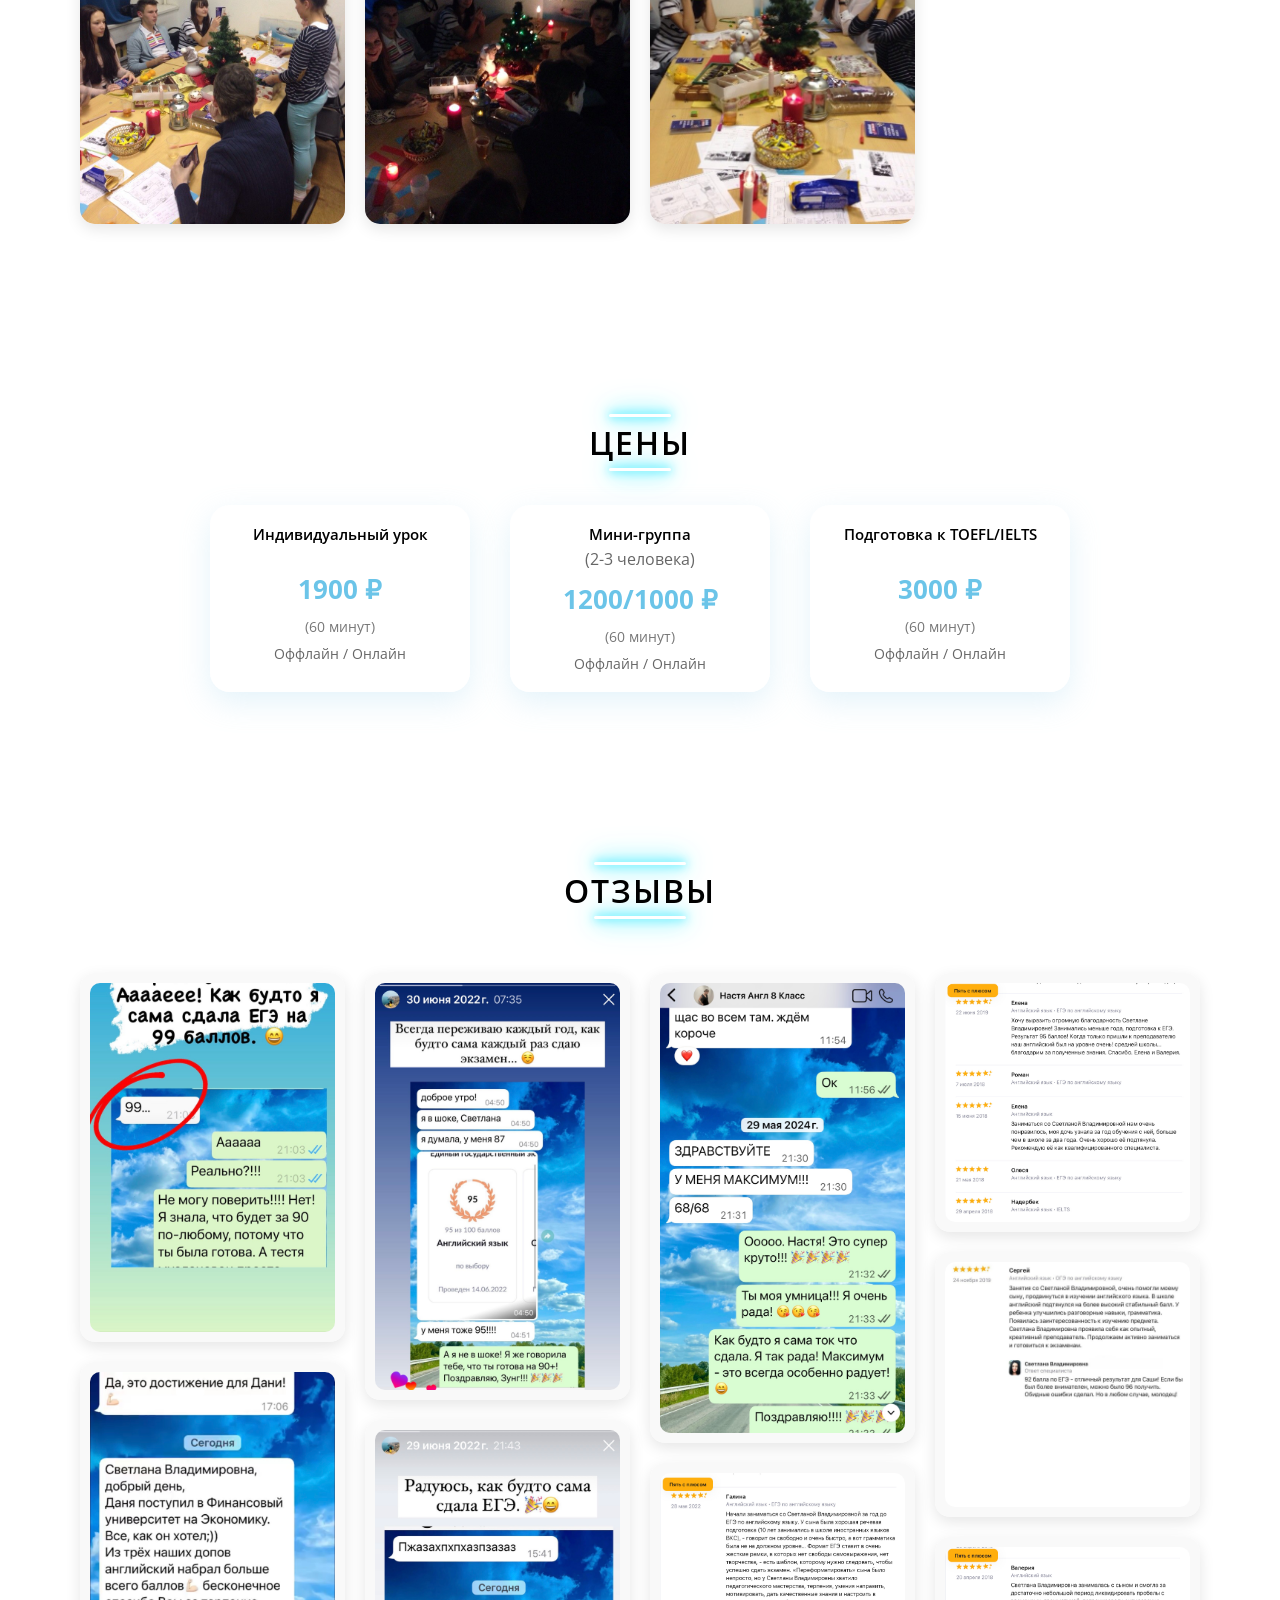
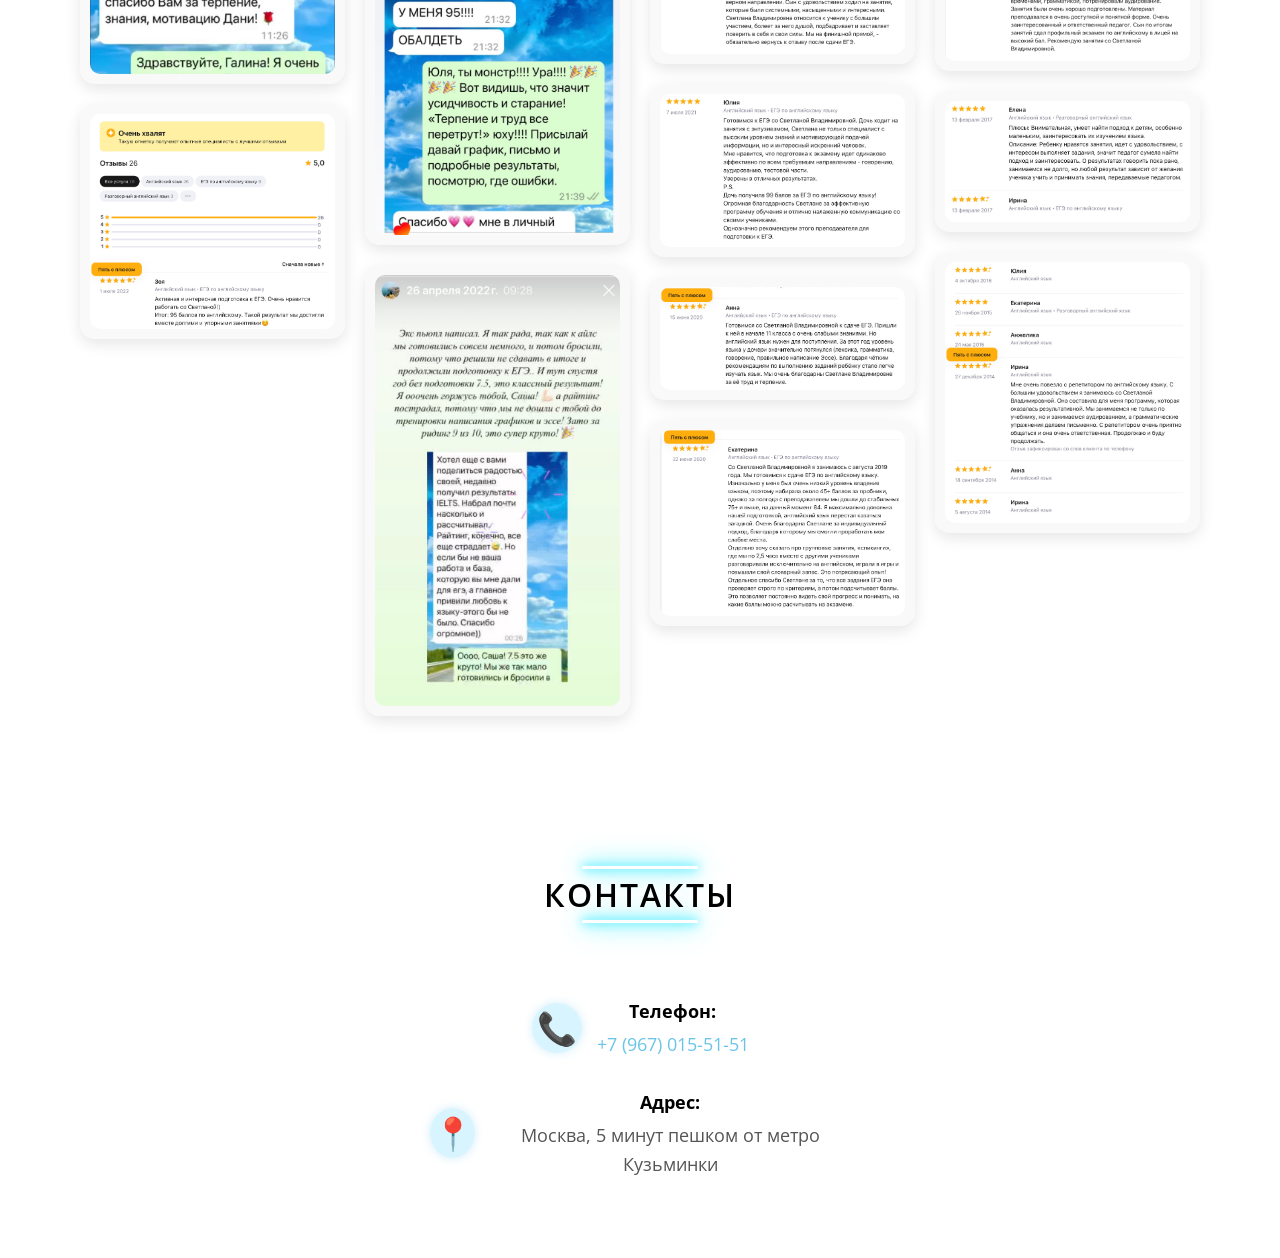
==== commit 340a46e5: "Add files via upload" ====
--- a/index.html
+++ b/index.html
@@ -89,7 +89,7 @@
     background-size: cover;
     color: #000000 !important;
     text-align: center;
-    padding: 10px 15px;
+   padding: 5px 8px !important;
     font-family: 'Marck Script', cursive !important;
     font-size: 1.8rem;
     font-weight: 600;
@@ -542,17 +542,18 @@
             }
             
             .nav-list {
-                gap: 8px !important;
+                gap: 5px !important;
                 flex-wrap: nowrap !important;
                 overflow-x: auto !important;
                 justify-content: flex-start !important;
-                padding: 0 10px !important;
+                padding: 0 8px !important;
             }
             
             .nav-link {
-                font-size: 0.8rem !important;
-                padding: 5px 10px !important;
-                white-space: nowrap !important;
+    font-size: 0.7rem !important;  /* Ещё меньше (было 0.75rem) */
+    padding: 4px 8px !important;   /* Уменьшили (было 5px 10px) */
+    white-space: nowrap !important;
+}
             }
             
            body {
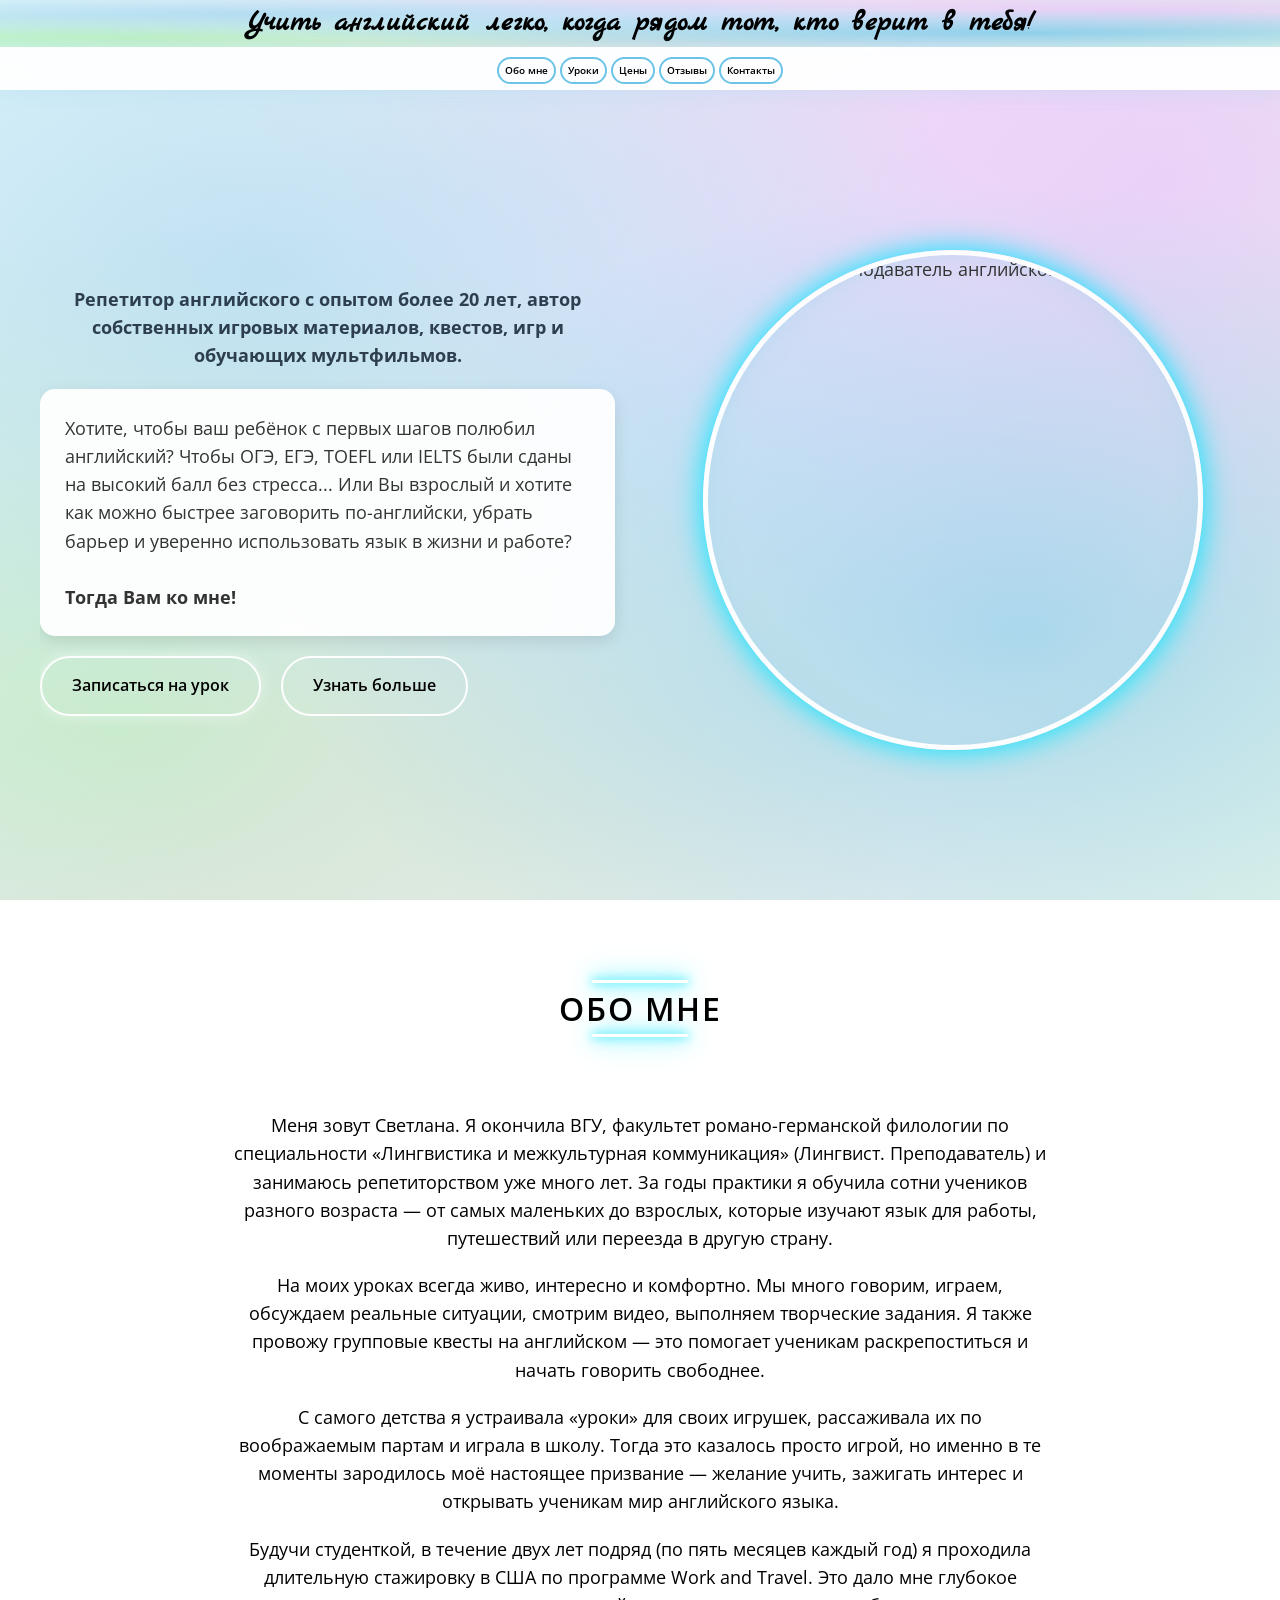
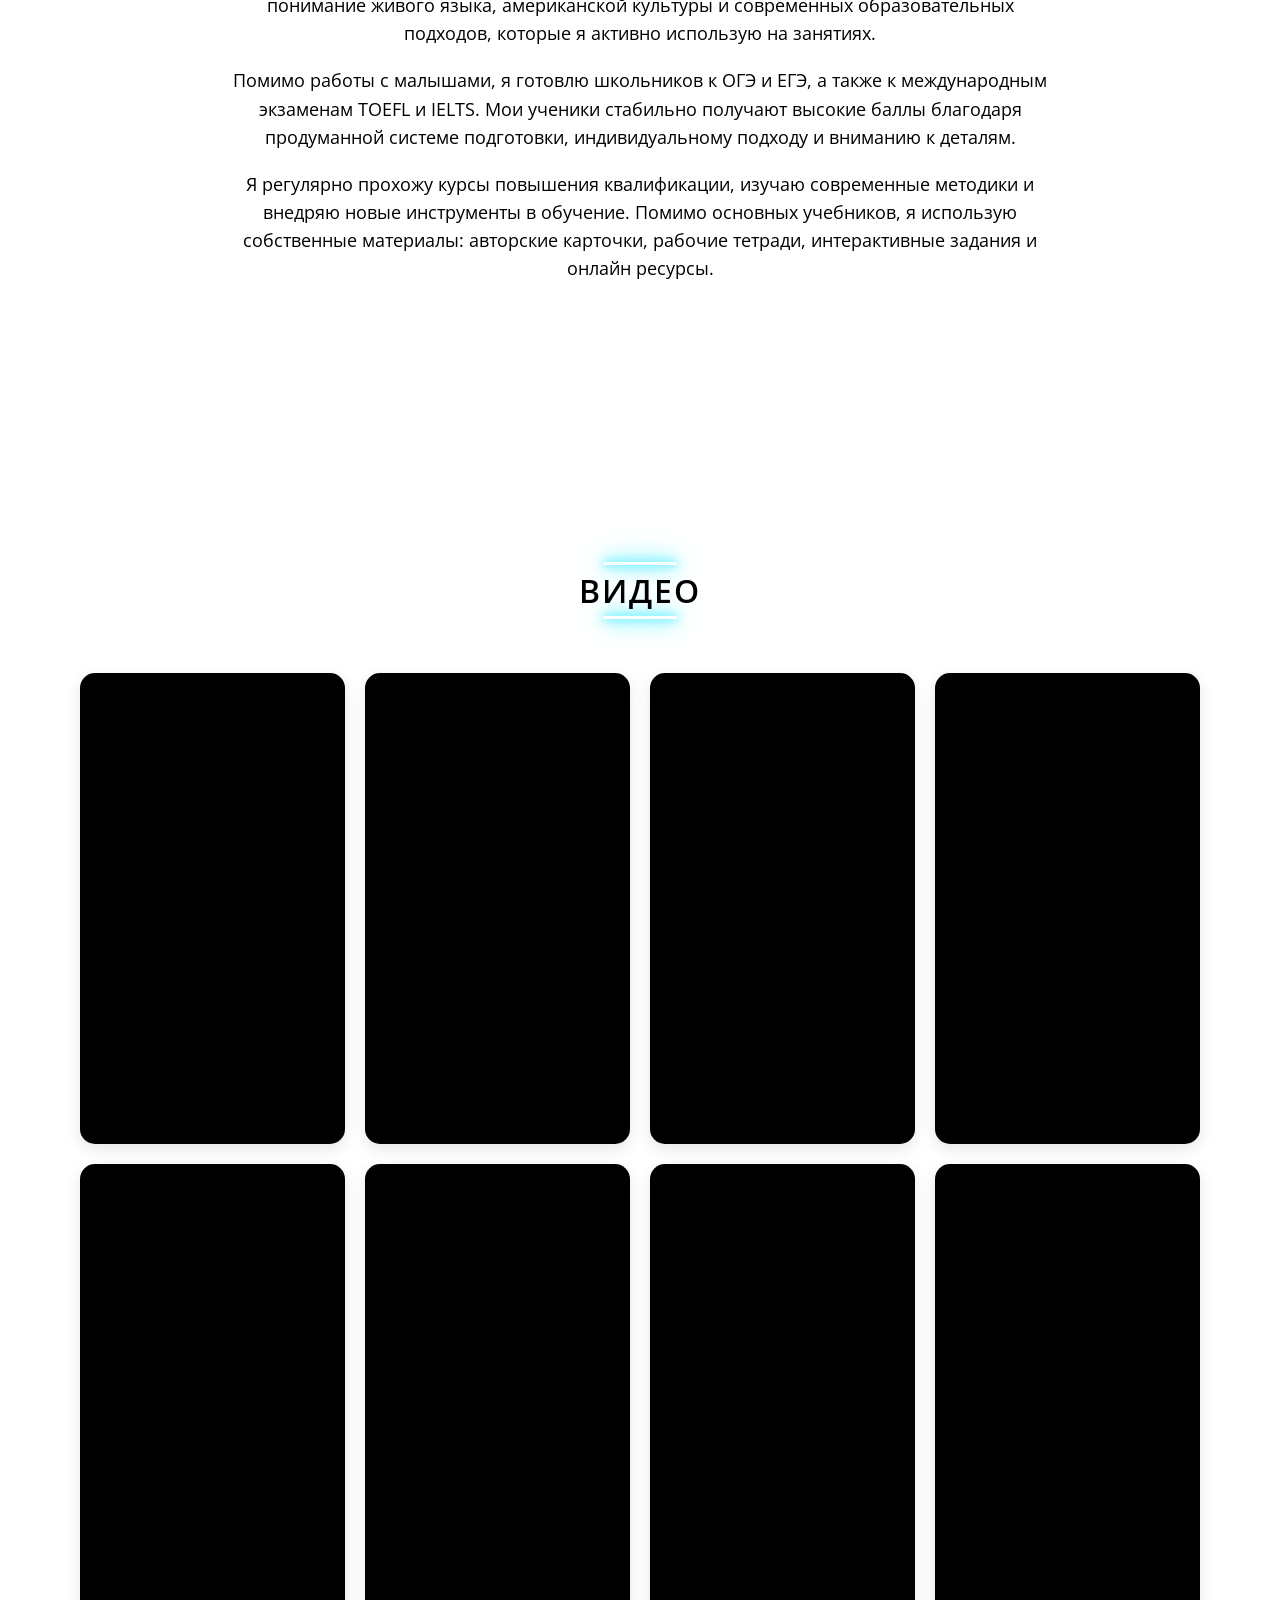
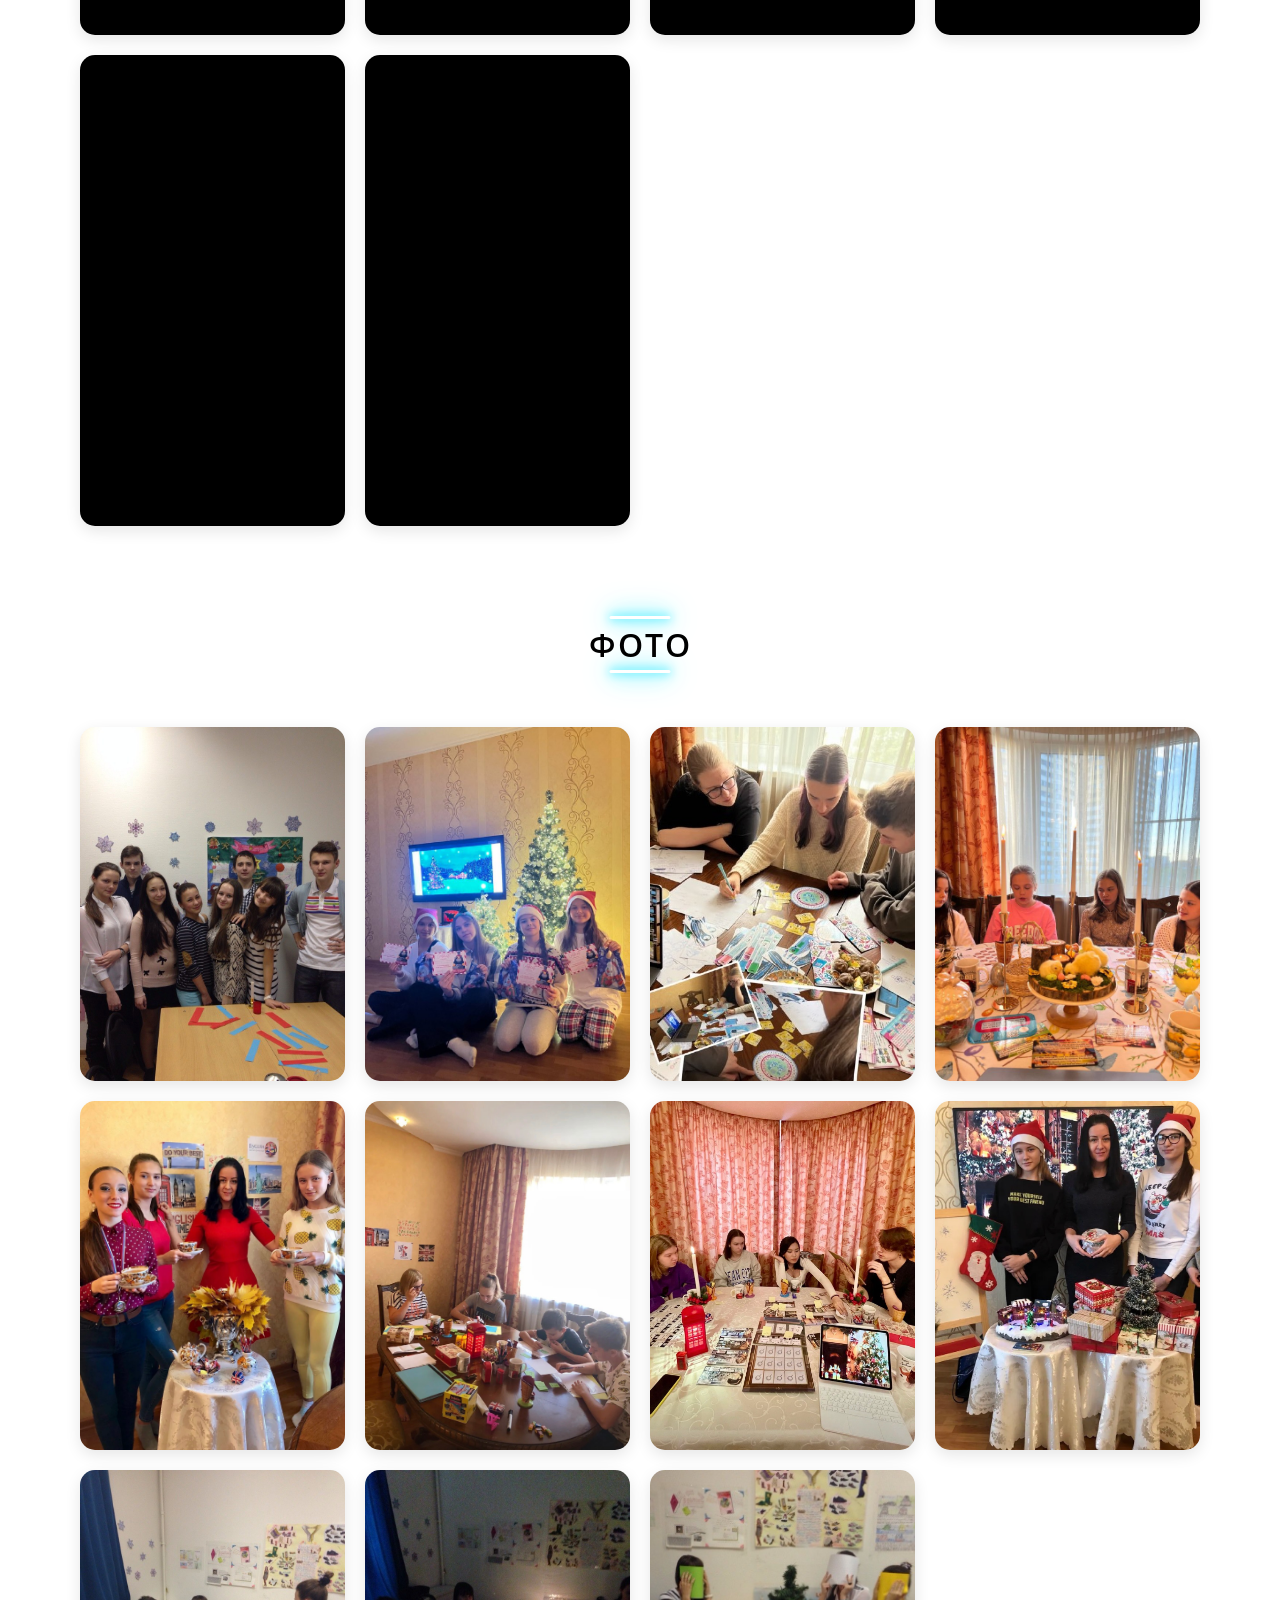
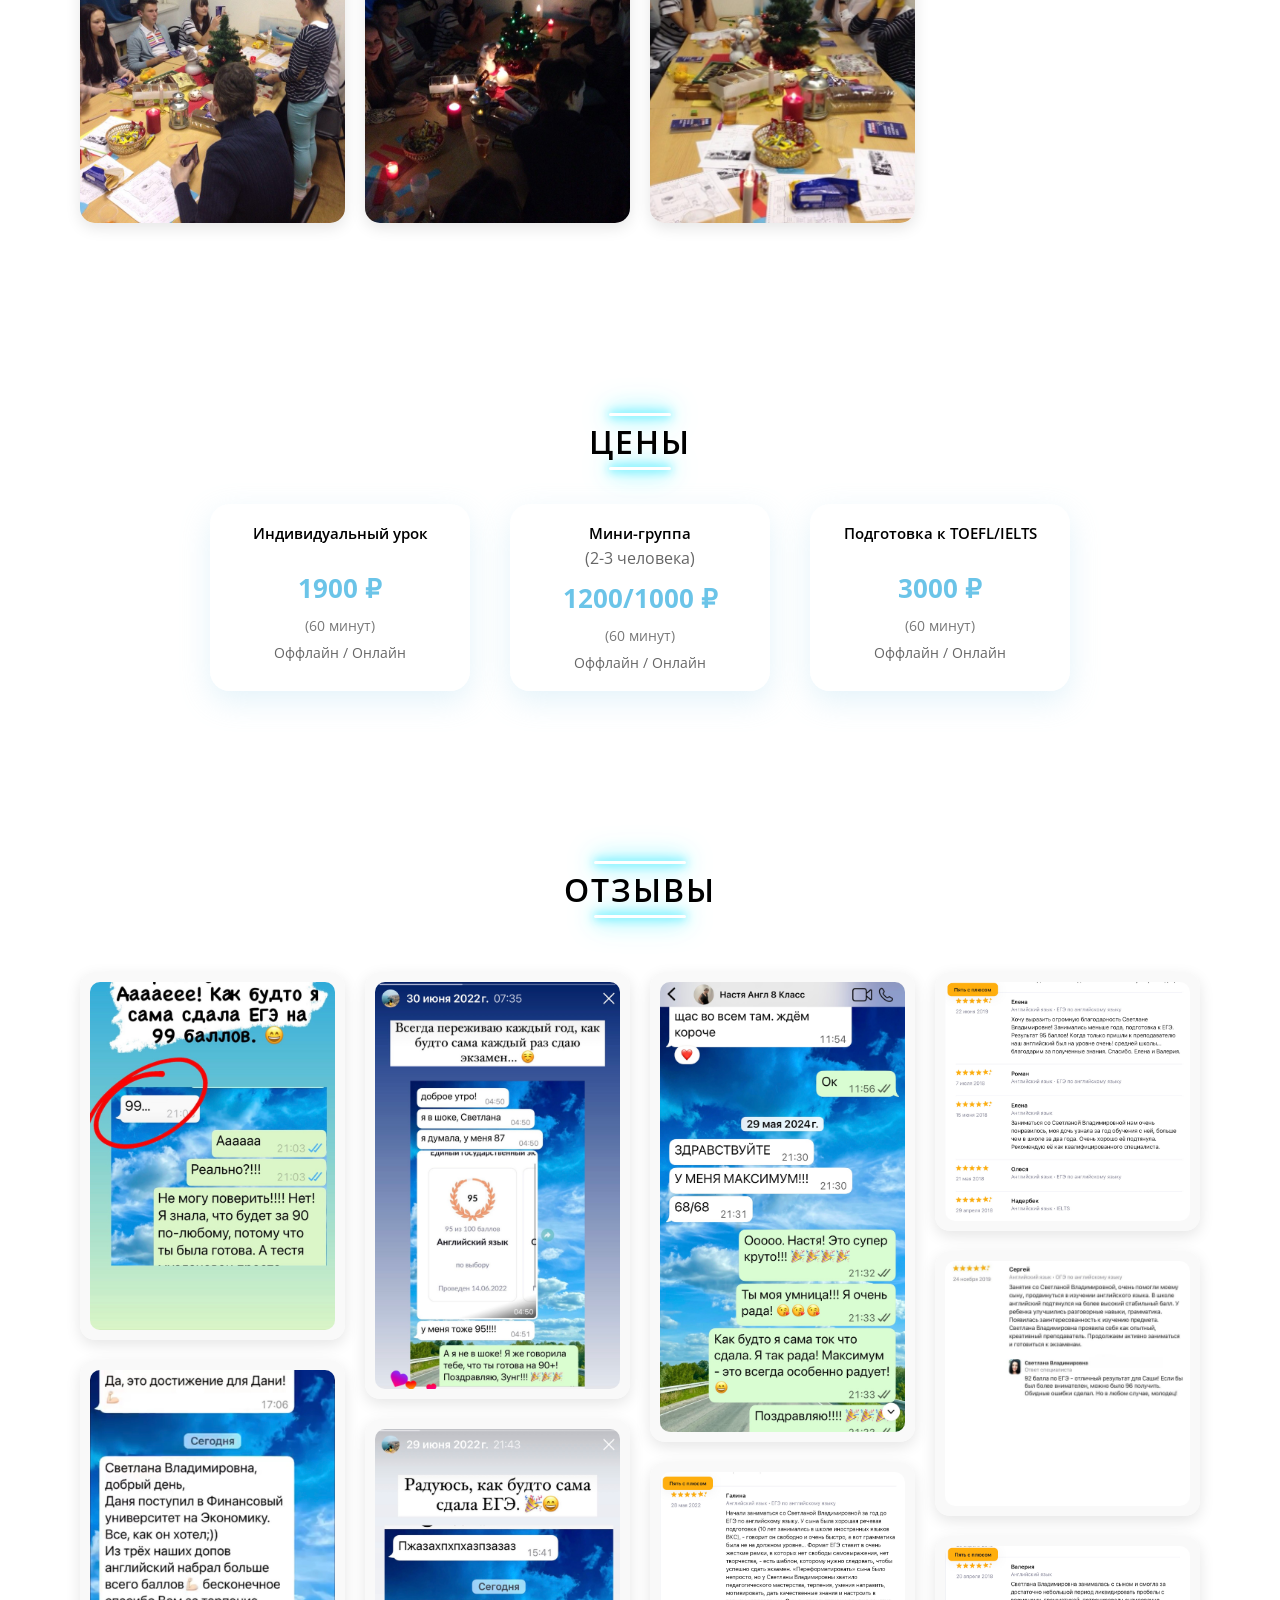
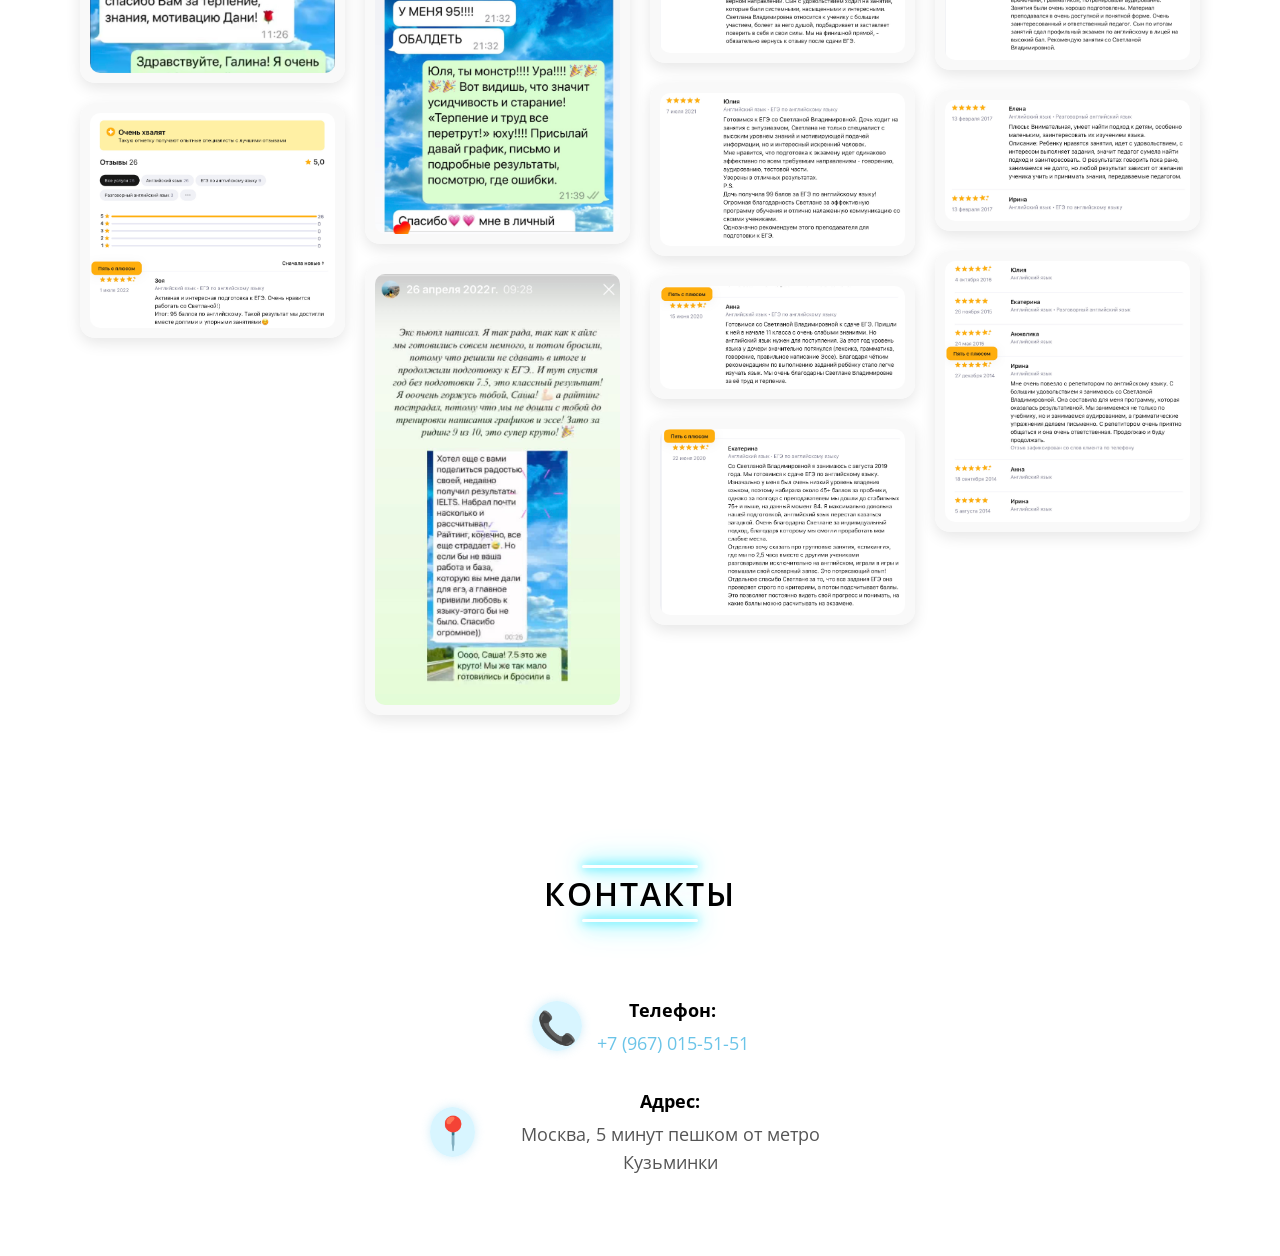
==== commit 3634e98c: "Add files via upload" ====
--- a/index.html
+++ b/index.html
@@ -541,17 +541,17 @@
                 padding: 6px 0 !important;
             }
             
-            .nav-list {
-                gap: 5px !important;
-                flex-wrap: nowrap !important;
-                overflow-x: auto !important;
-                justify-content: flex-start !important;
-                padding: 0 8px !important;
-            }
-            
-            .nav-link {
-    font-size: 0.7rem !important;  /* Ещё меньше (было 0.75rem) */
-    padding: 4px 8px !important;   /* Уменьшили (было 5px 10px) */
+           .nav-list {
+    gap: 4px !important;
+    flex-wrap: nowrap !important;
+    overflow-x: auto !important;
+    justify-content: center !important;
+    padding: 0 5px !important;
+}
+
+.nav-link {
+    font-size: 0.65rem !important;  /* Ещё меньше */
+    padding: 3px 6px !important;    /* Минимальные отступы */
     white-space: nowrap !important;
 }
             }
@@ -660,8 +660,10 @@
             .feature-card p { font-size: 0.95rem !important; }
             
             .nav-link {
-                font-size: 0.75rem !important;
-                padding: 4px 8px !important;
+    font-size: 0.6rem !important;  /* Уменьшили с 0.75rem */
+    padding: 3px 5px !important;   /* Уменьшили с 4px 8px */
+    white-space: nowrap !important;
+}
             }
 
             .mobile-carousel .gallery-item,
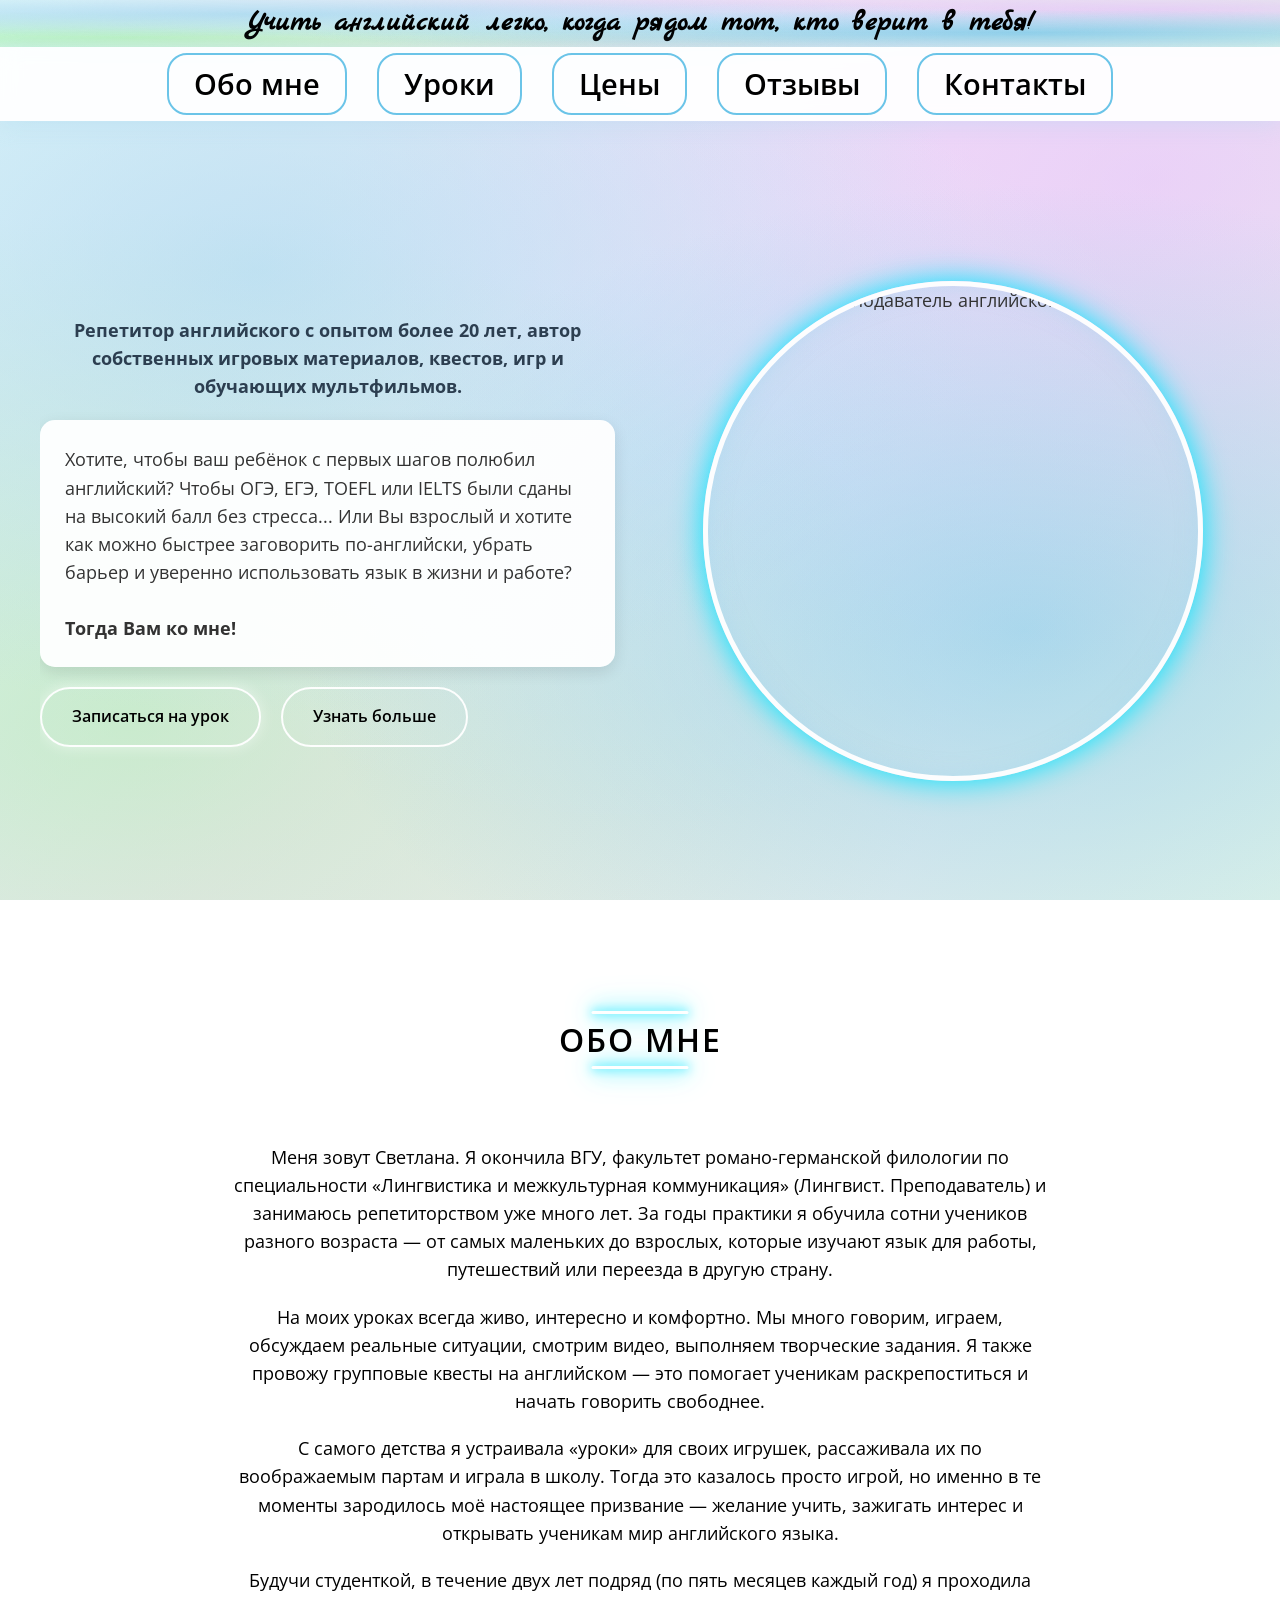
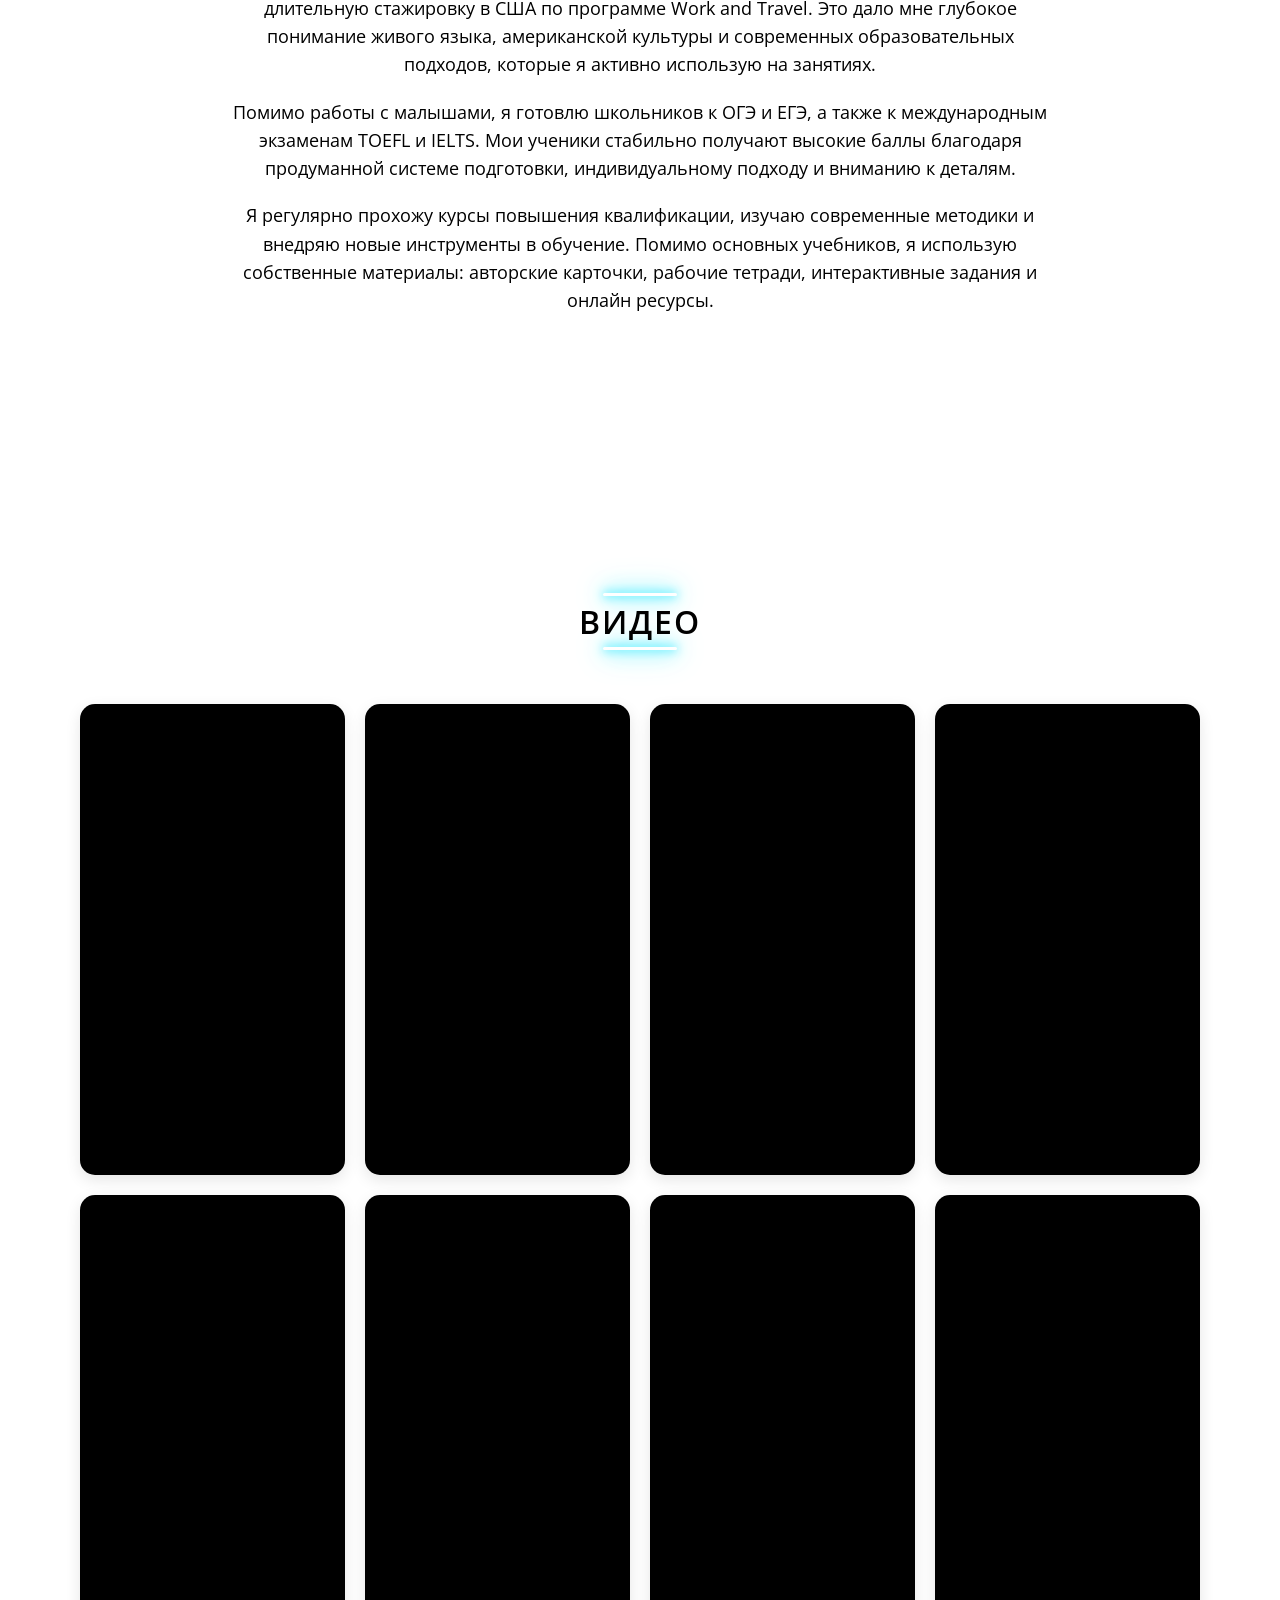
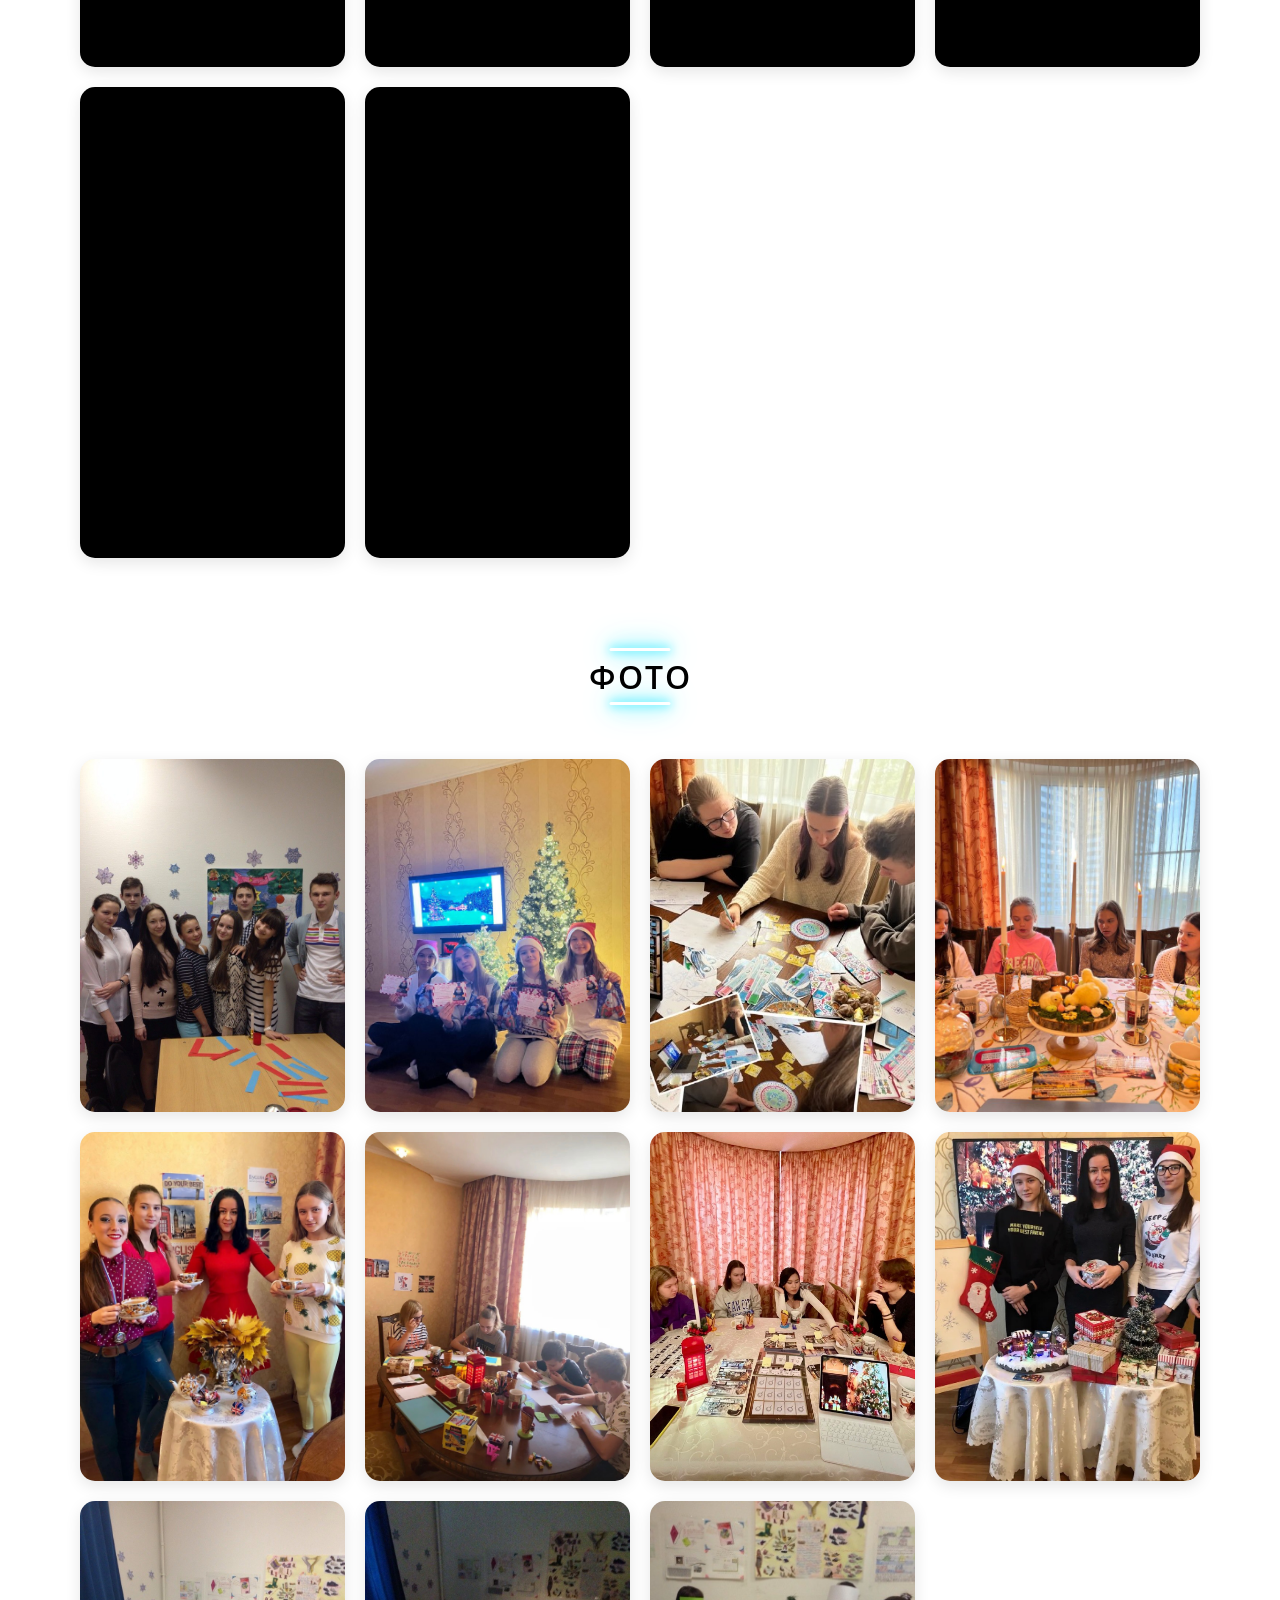
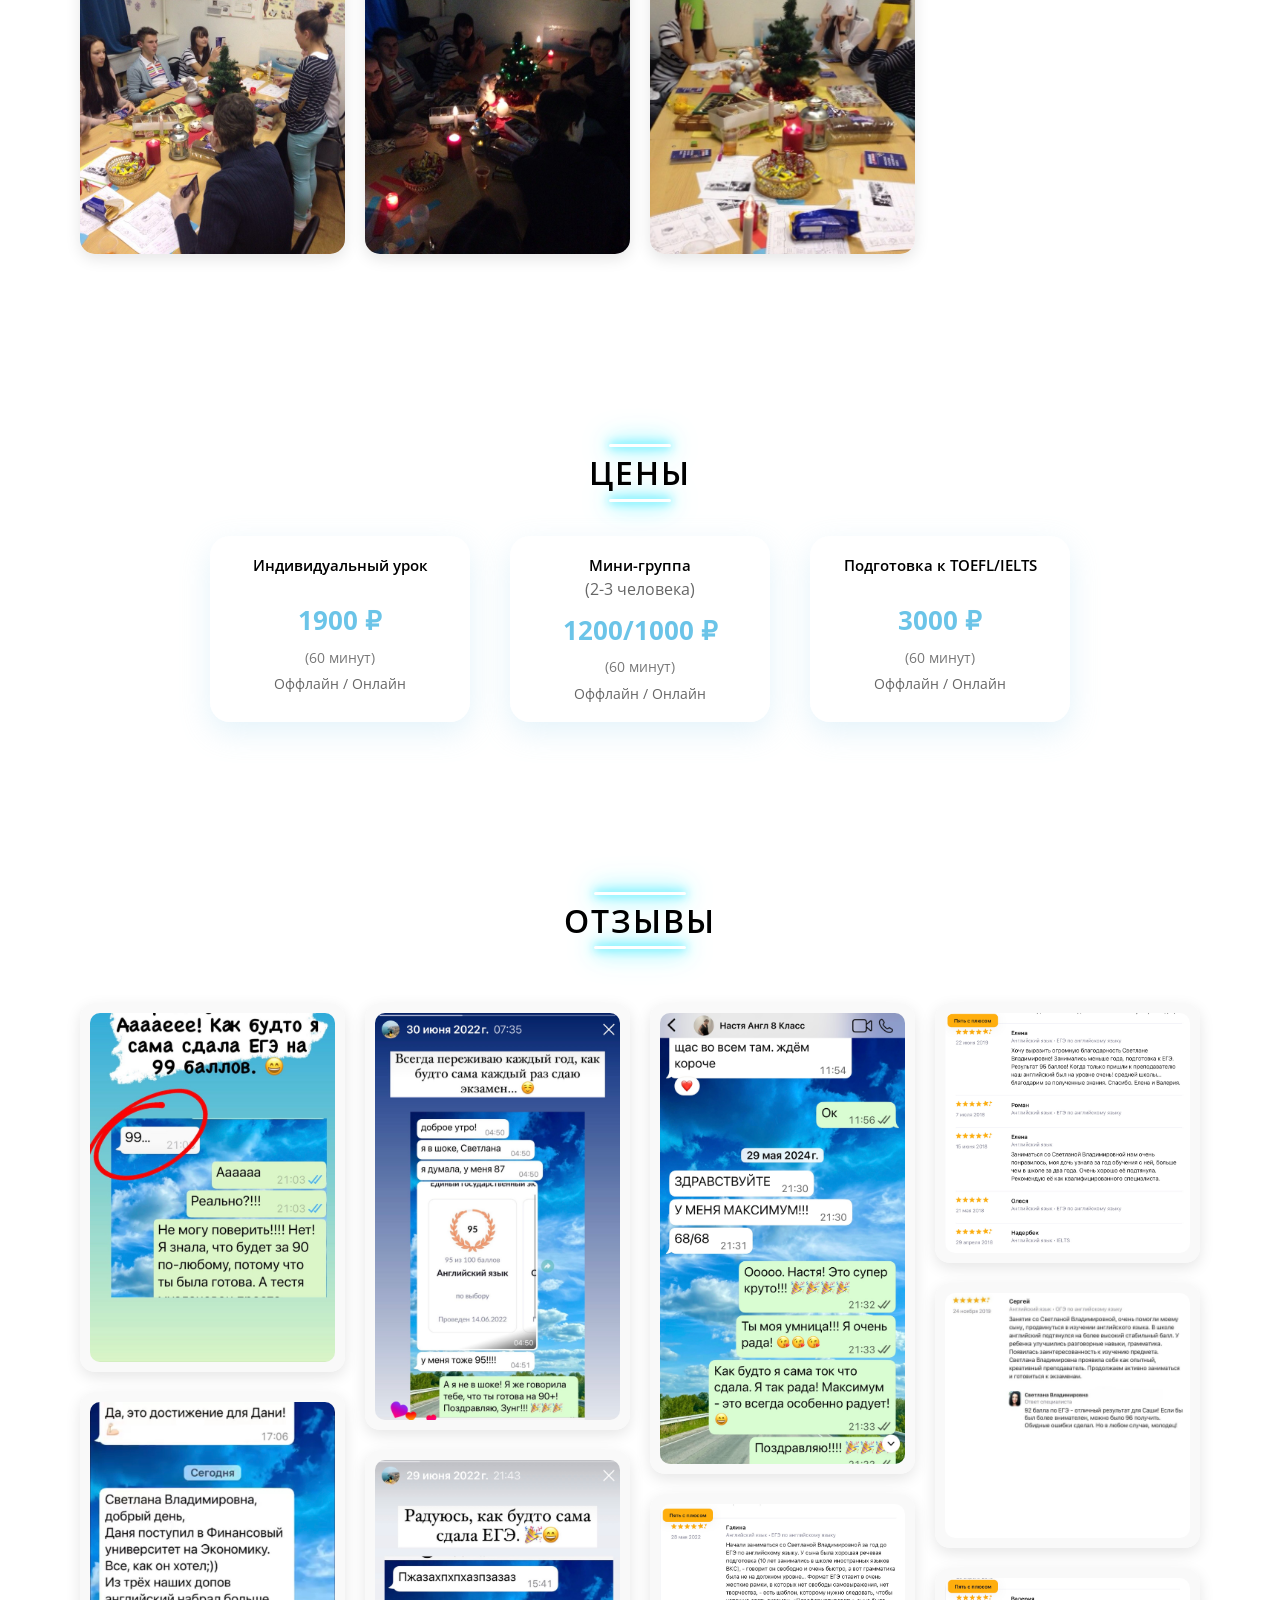
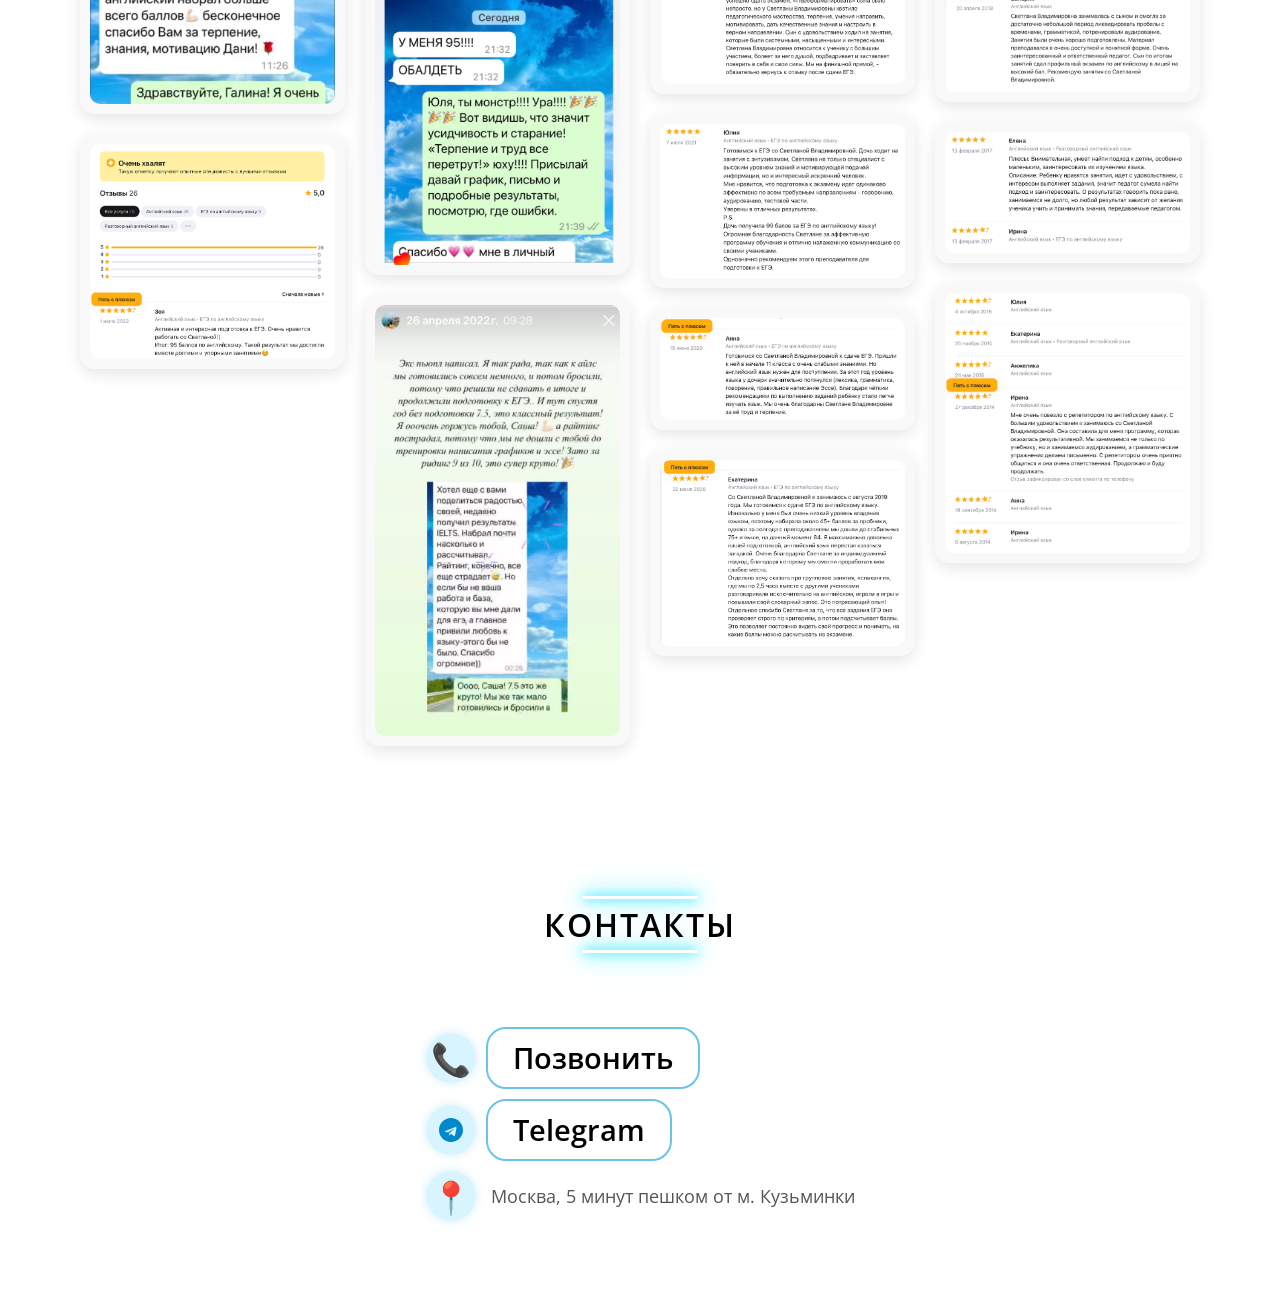
==== commit e6e7a020: "Add files via upload" ====
--- a/index.html
+++ b/index.html
@@ -112,7 +112,7 @@
             display: flex;
             justify-content: center;
             list-style: none;
-            gap: 15px;
+            gap: 30px !important;
             flex-wrap: nowrap;
         }
 
@@ -120,9 +120,9 @@
             text-decoration: none;
             color: #000000 !important;
             font-weight: 600;
-            font-size: 0.9rem;
+            font-size: 1.8rem !important;
             transition: all 0.3s ease;
-            padding: 6px 12px;
+           padding: 6px 25px !important;
             border-radius: 20px;
             border: 2px solid var(--accent-blue);
             display: inline-block;
@@ -500,7 +500,24 @@
     padding: 10px !important;
     justify-content: center !important;  /* ← Измените на center */
 }
-}
+
+/* ← ВСТАВЬТЕ СЮДА */
+.nav-list {
+    gap: 4px !important;
+    flex-wrap: nowrap !important;
+    overflow-x: auto !important;
+    justify-content: center !important;
+    padding: 0 5px !important;
+}
+
+.nav-link {
+    font-size: 0.8rem !important;
+    padding: 4px 8px !important;
+    white-space: nowrap !important;
+}
+
+}  /* ← Строка 503 */
+
 .price-card {
     width: 260px !important;
     min-width: 260px !important;
@@ -540,20 +557,7 @@
             nav {
                 padding: 6px 0 !important;
             }
-            
-           .nav-list {
-    gap: 4px !important;
-    flex-wrap: nowrap !important;
-    overflow-x: auto !important;
-    justify-content: center !important;
-    padding: 0 5px !important;
-}
-
-.nav-link {
-    font-size: 0.65rem !important;  /* Ещё меньше */
-    padding: 3px 6px !important;    /* Минимальные отступы */
-    white-space: nowrap !important;
-}
+ 
             }
             
            body {
@@ -659,11 +663,6 @@
             .hero-title { font-size: 1rem !important; }
             .feature-card p { font-size: 0.95rem !important; }
             
-            .nav-link {
-    font-size: 0.6rem !important;  /* Уменьшили с 0.75rem */
-    padding: 3px 5px !important;   /* Уменьшили с 4px 8px */
-    white-space: nowrap !important;
-}
             }
 
             .mobile-carousel .gallery-item,
@@ -947,18 +946,24 @@
         <div class="container">
             <h2 class="section-title">Контакты</h2>
             <div class="contact-info">
-                <div class="contact-item">
-                    <div class="contact-icon">📞</div>
-                    <div>
-                        <strong>Телефон:</strong>
-                        <a href="tel:+79670155151">+7 (967) 015-51-51</a>
-                    </div>
-                </div>
+            <div class="contact-item">
+    <div style="display: flex; flex-direction: column; align-items: flex-start; gap: 10px;">
+        <div style="display: flex; align-items: center; gap: 10px;">
+            <div class="contact-icon">📞</div>
+            <a href="tel:+79670155151" class="nav-link">Позвонить</a>
+        </div>
+      <div style="display: flex; align-items: center; gap: 10px;">
+  <div class="contact-icon">
+    <svg width="24" height="24" viewBox="0 0 24 24" fill="#0088cc">
+      <path d="M12 0C5.373 0 0 5.373 0 12s5.373 12 12 12 12-5.373 12-12S18.627 0 12 0zm5.894 8.221l-1.97 9.28c-.145.658-.537.818-1.084.508l-3-2.21-1.446 1.394c-.14.18-.357.295-.629.295l-.054 0c.023-.004.043-.008.066-.014l.518-2.21 4.824-4.346c.213-.188-.045-.293-.328-.105l-5.96 3.749-2.574-.802c-.56-.176-.57-.56.117-.828l10.037-3.869c.466-.174.875.108.683.828z"/>
+    </svg>
+  </div>
+  <a href="https://t.me/wwwsvetishru" class="nav-link" target="_blank">Telegram</a>
+</div>
                 <div class="contact-item">
                     <div class="contact-icon">📍</div>
                     <div>
-                        <strong>Адрес:</strong>
-                        <p>Москва, 5 минут пешком от метро Кузьминки</p>
+                       <p style="text-align: left; white-space: nowrap;">Москва, 5 минут пешком от м. Кузьминки</p>
                     </div>
                 </div>
             </div>
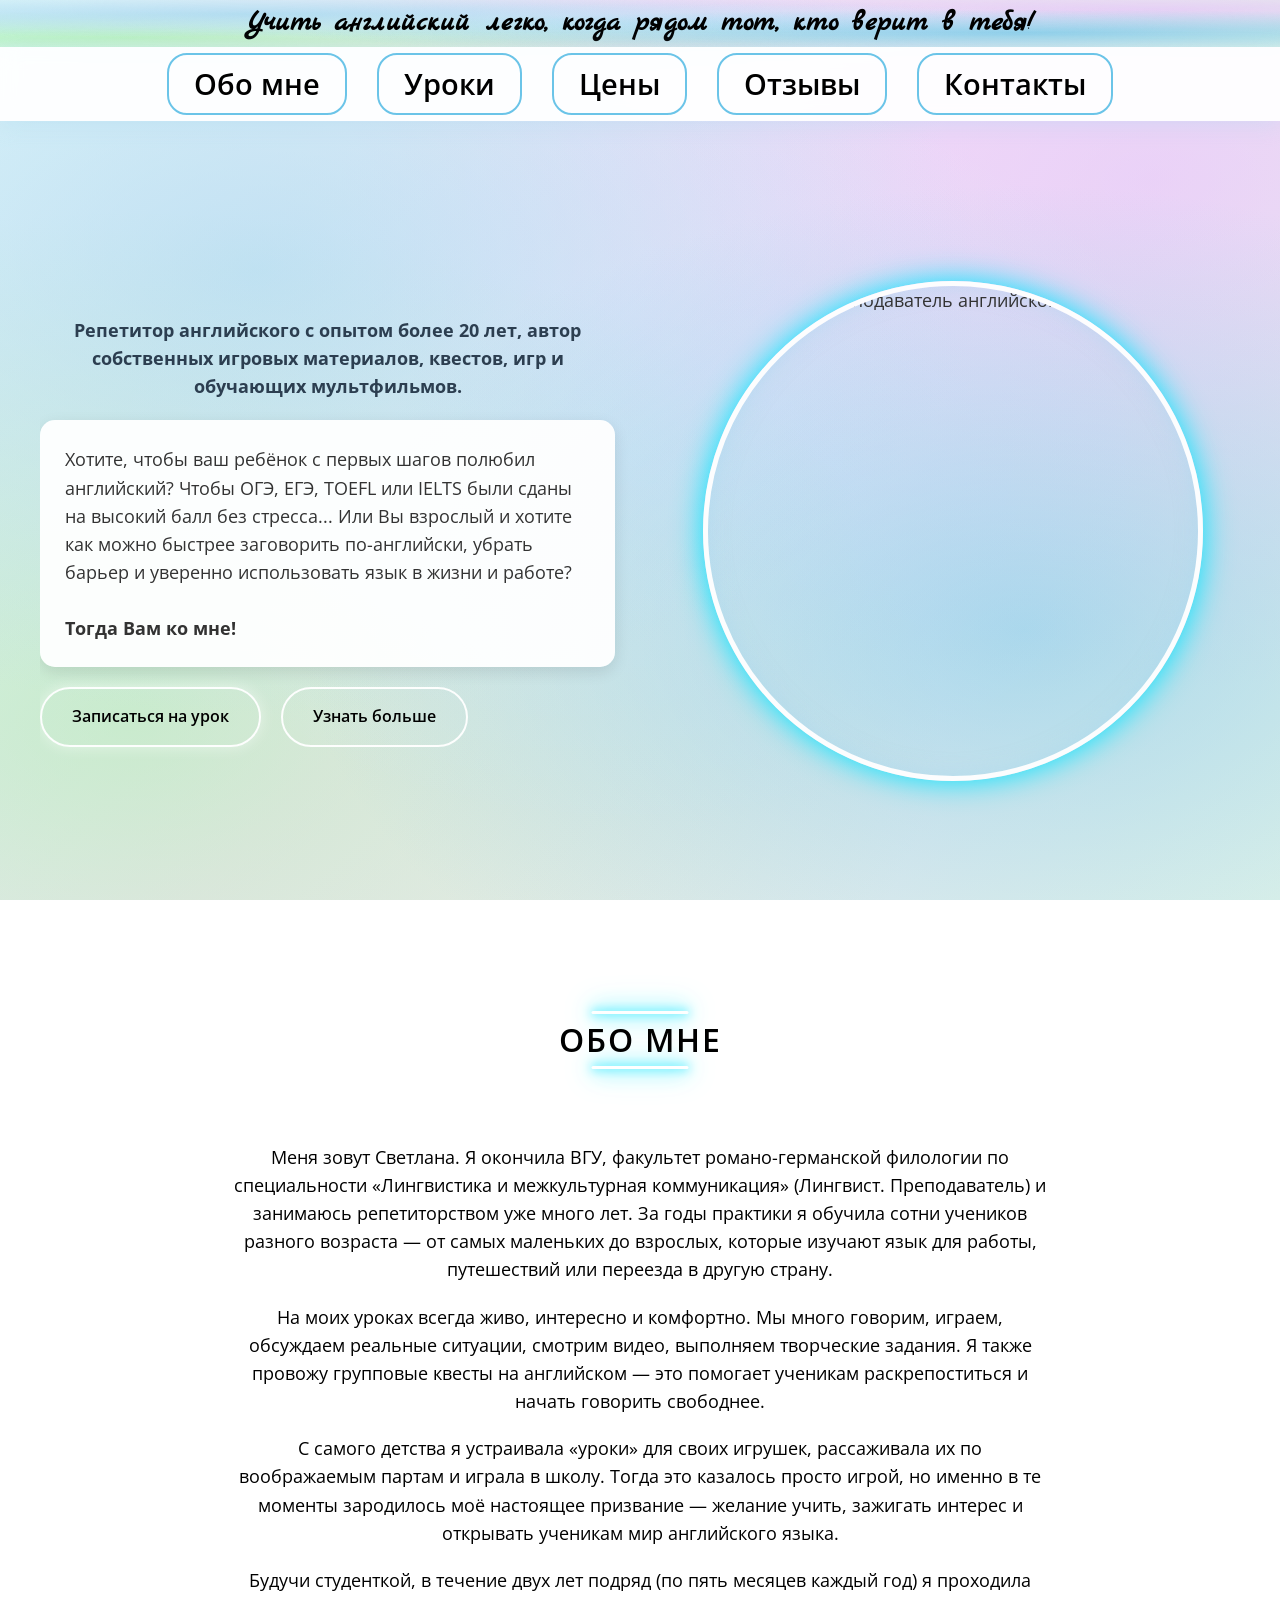
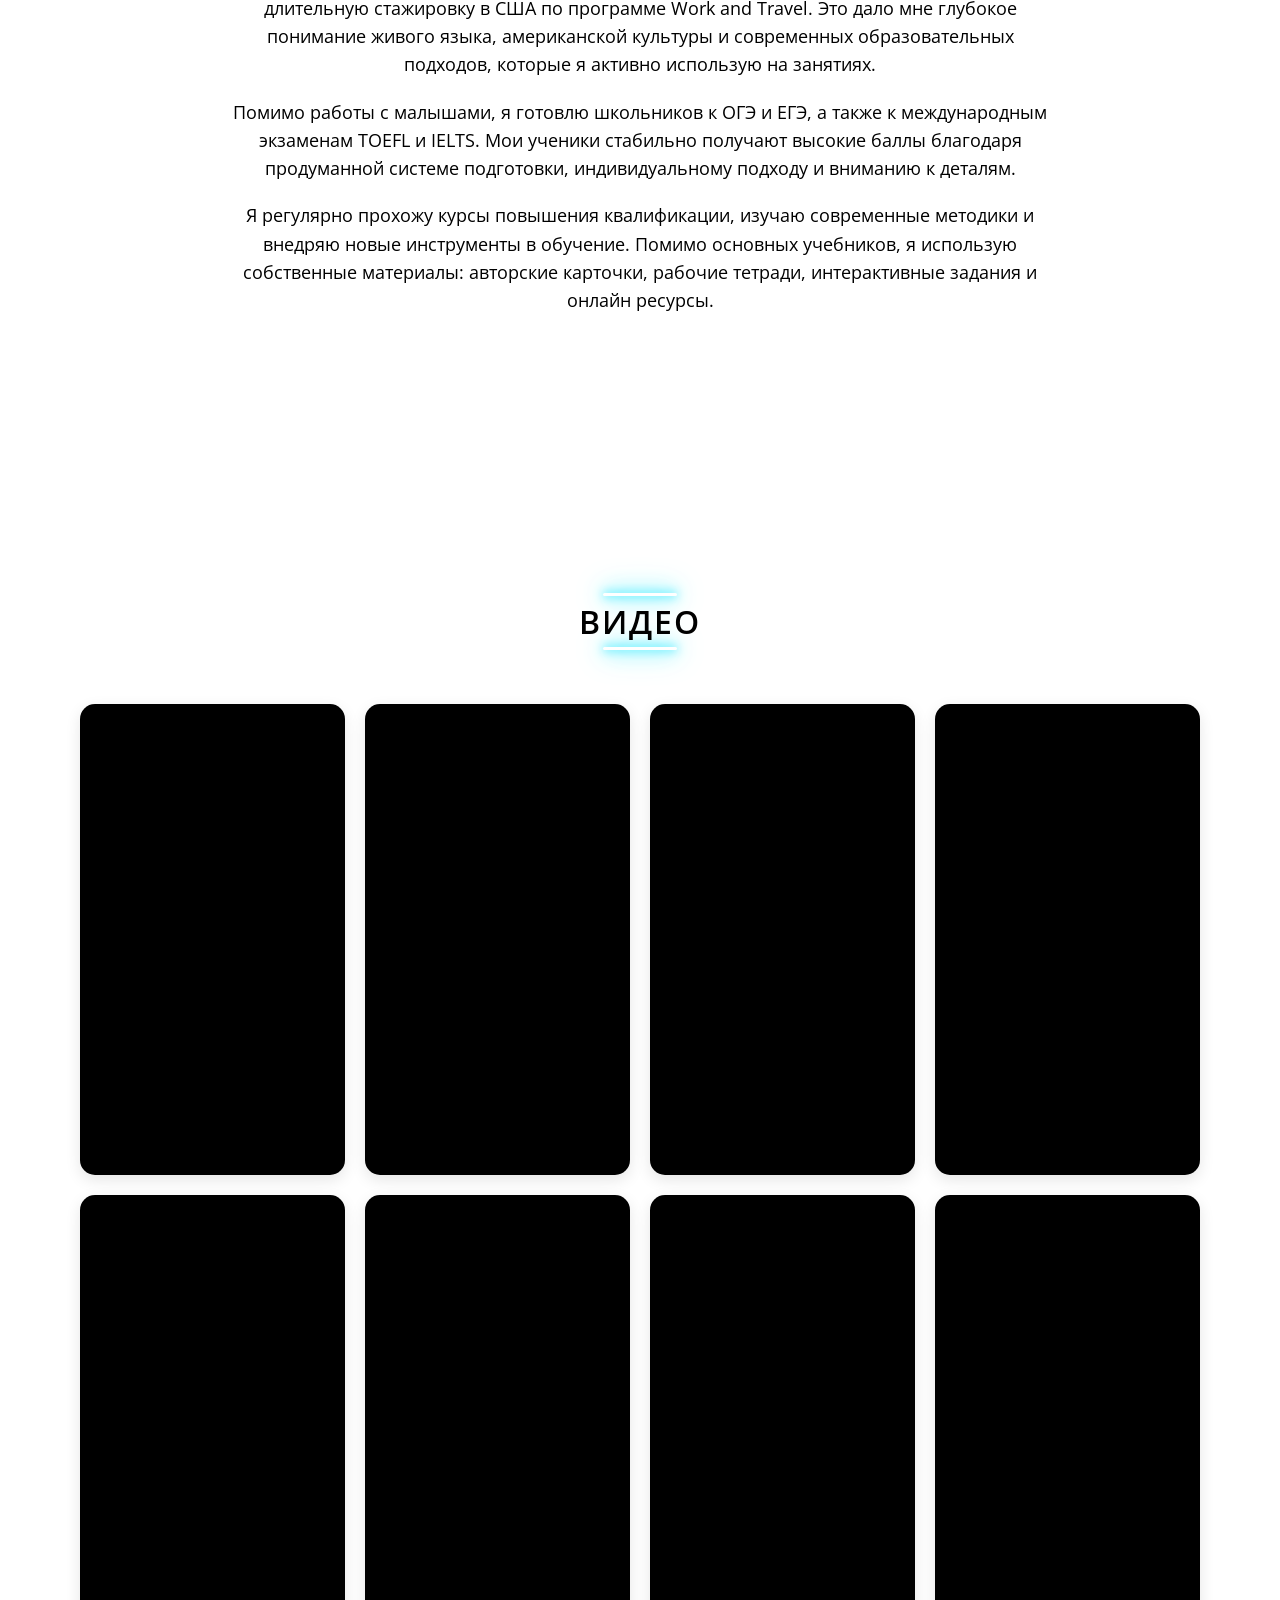
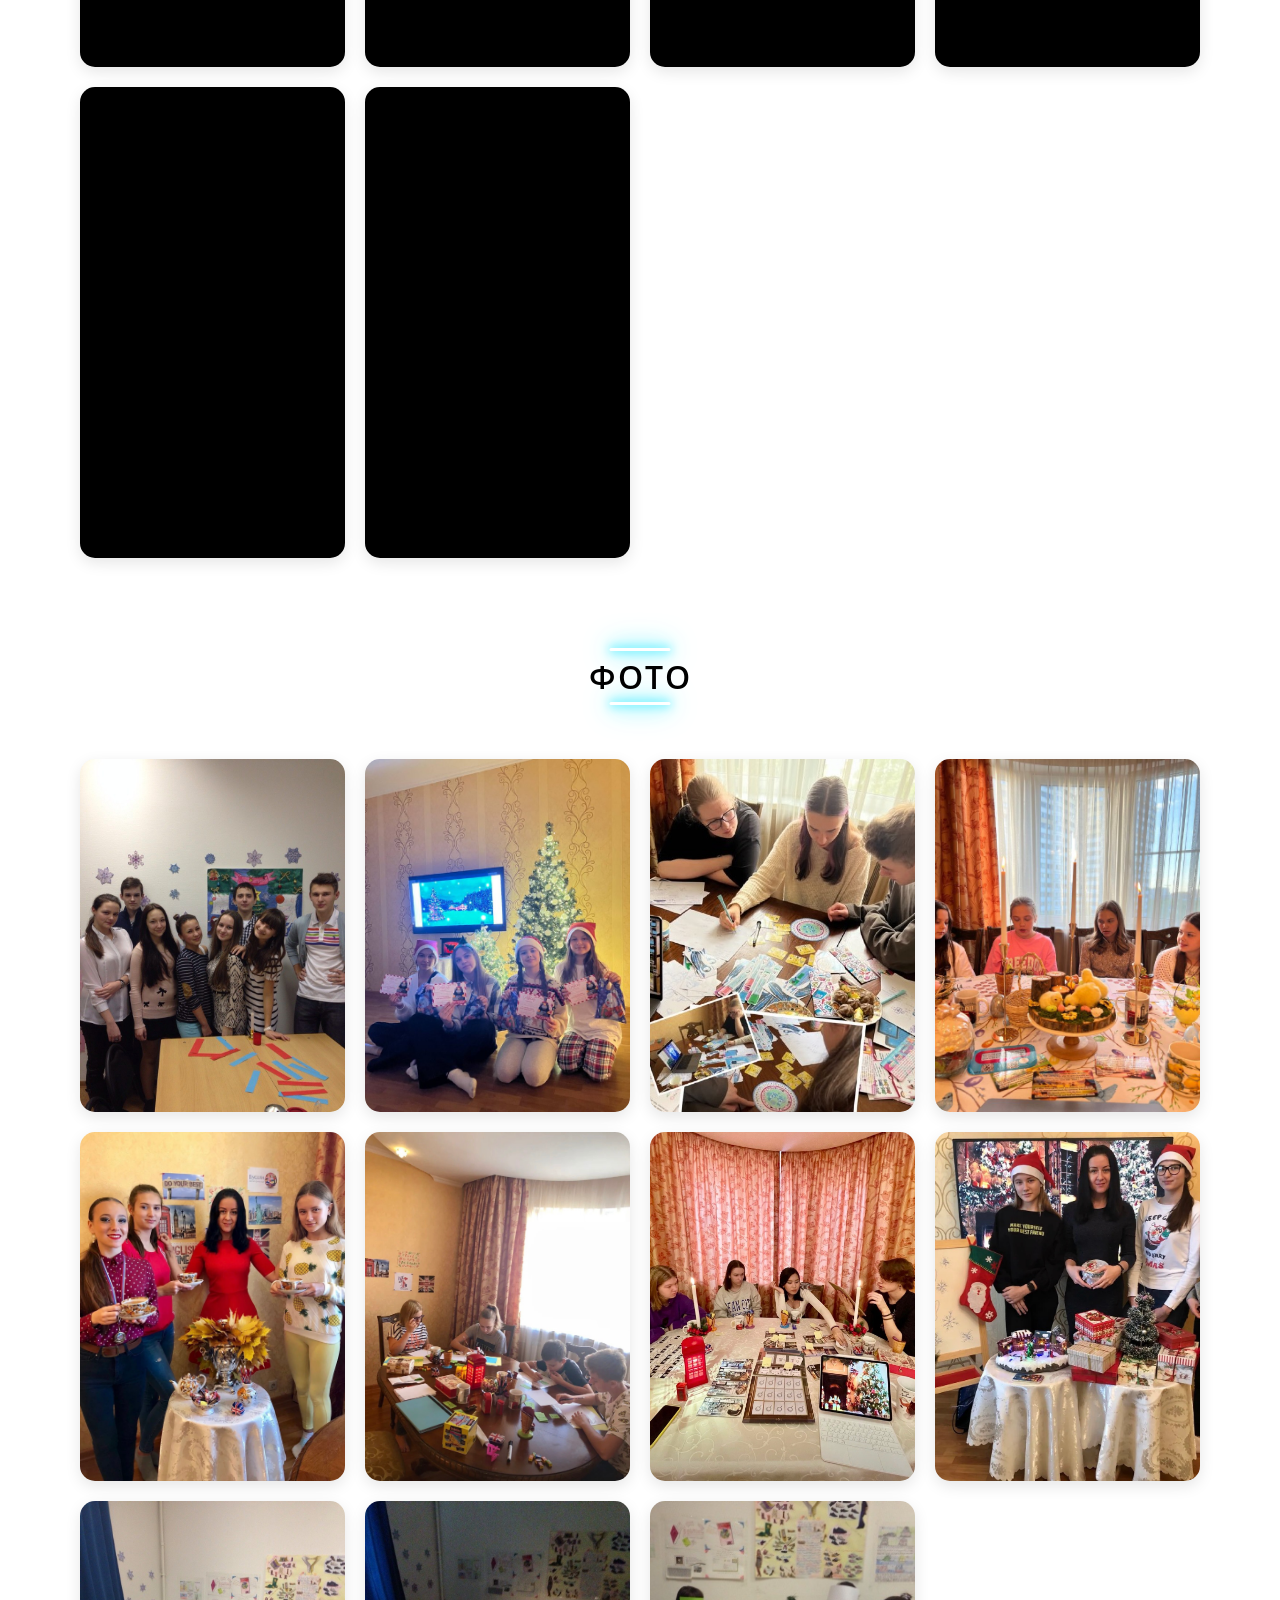
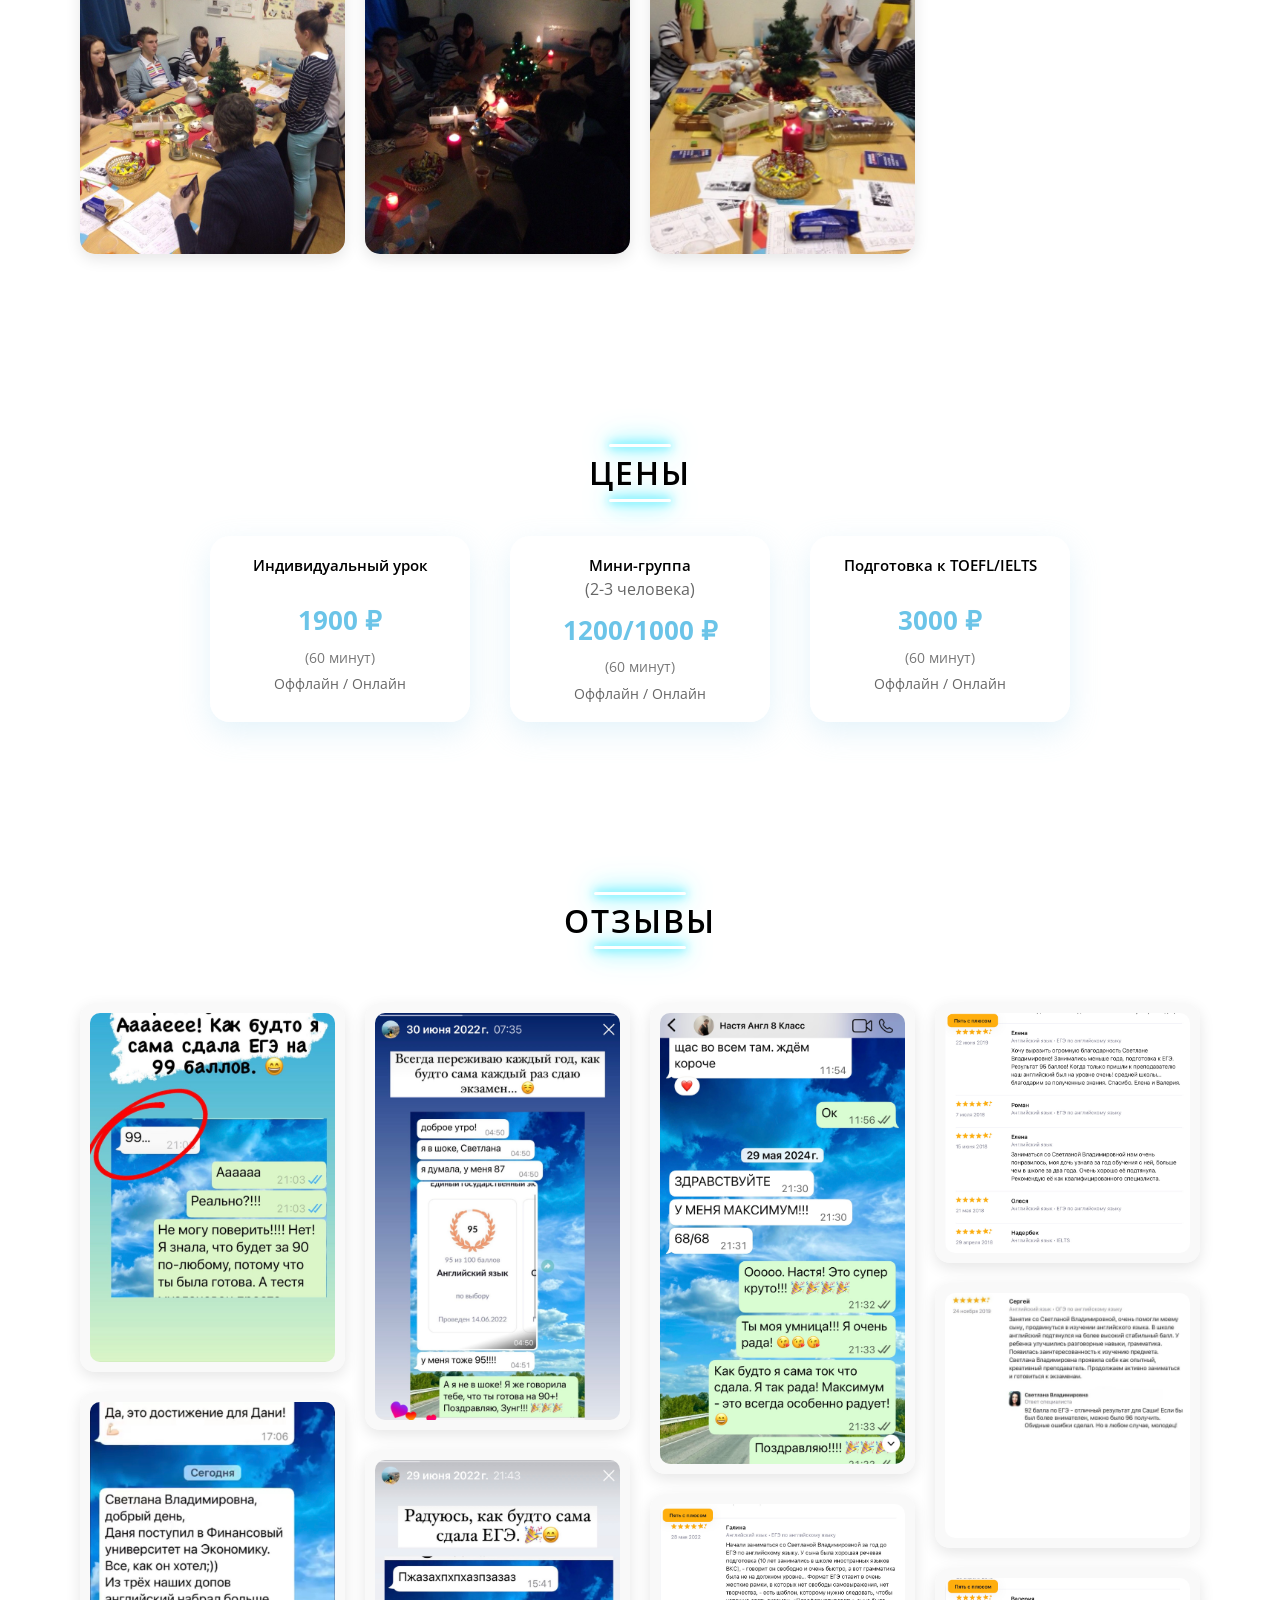
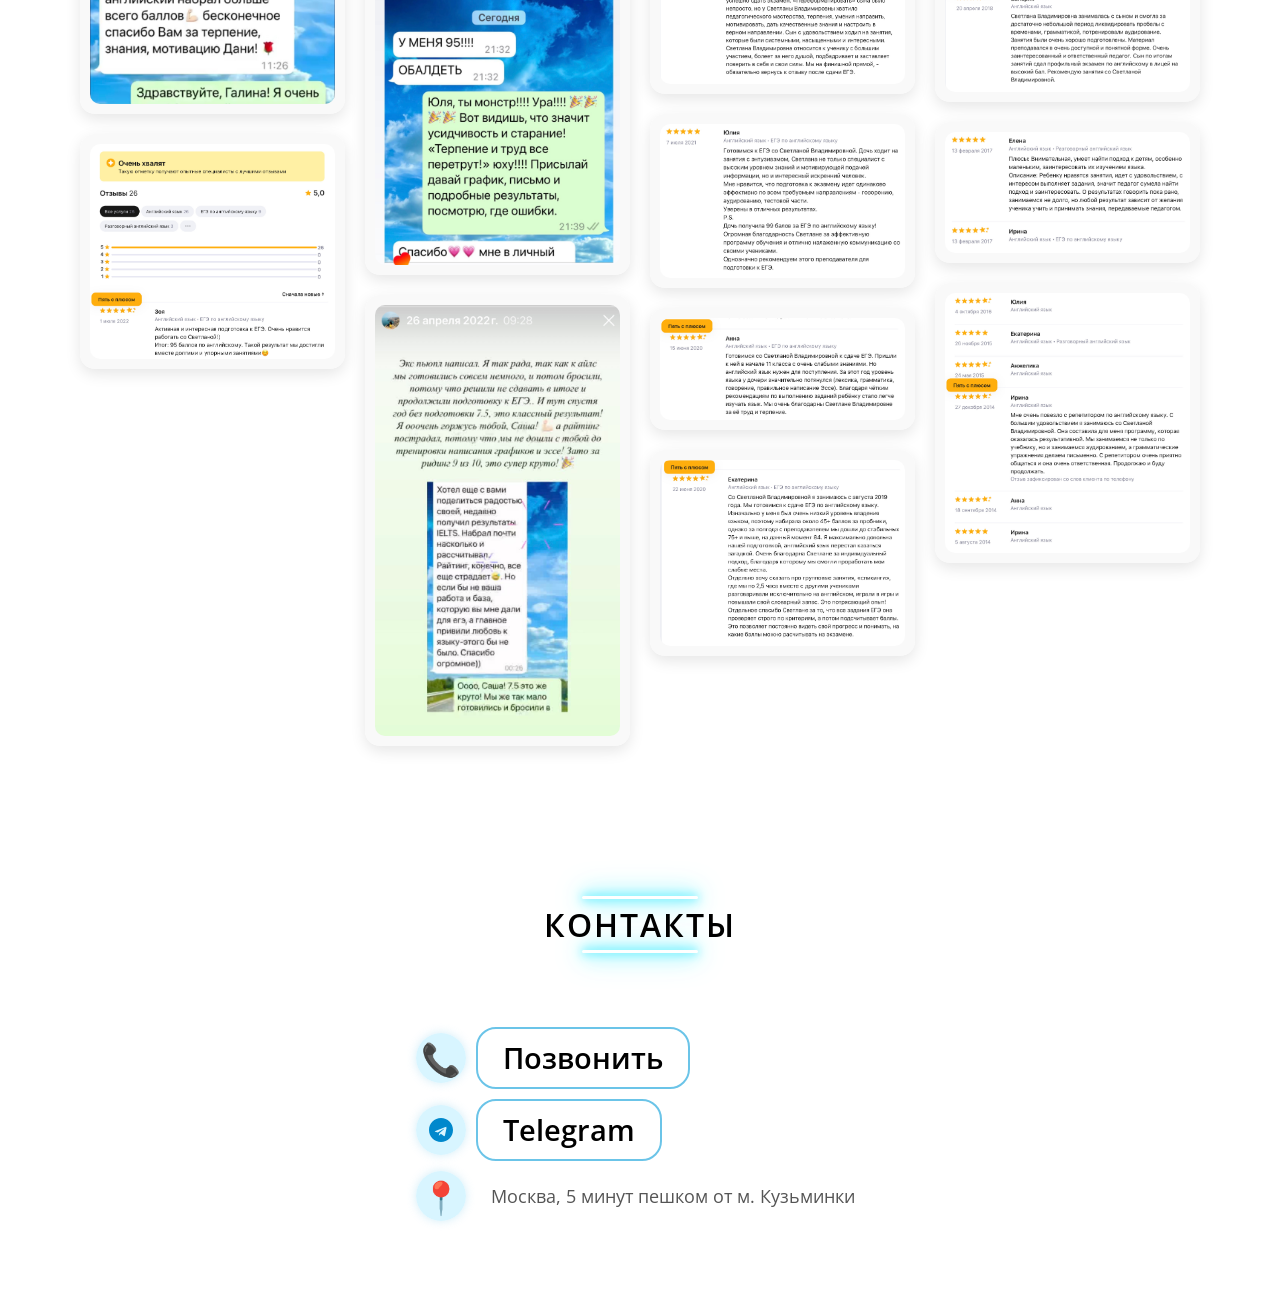
==== commit fc42cb81: "Add files via upload" ====
--- a/index.html
+++ b/index.html
@@ -942,12 +942,12 @@
         </div>
     </section>
 
-    <section id="contacts" class="contacts-section">
+   <section id="contacts" class="contacts-section" style="padding: 0 20px;">
         <div class="container">
             <h2 class="section-title">Контакты</h2>
             <div class="contact-info">
             <div class="contact-item">
-    <div style="display: flex; flex-direction: column; align-items: flex-start; gap: 10px;">
+    <div style="display: flex; flex-direction: column; align-items: left; gap: 10px; width: 100%;">
         <div style="display: flex; align-items: center; gap: 10px;">
             <div class="contact-icon">📞</div>
             <a href="tel:+79670155151" class="nav-link">Позвонить</a>
@@ -963,8 +963,7 @@
                 <div class="contact-item">
                     <div class="contact-icon">📍</div>
                     <div>
-                       <p style="text-align: left; white-space: nowrap;">Москва, 5 минут пешком от м. Кузьминки</p>
-                    </div>
+                      <p style="text-align: left; margin: 0; padding: 0 10px; white-space: nowrap;">Москва, 5 минут пешком от м. Кузьминки</p>
                 </div>
             </div>
         </div>
@@ -1016,6 +1015,18 @@
         }
     }
     </script>
-
+<style>
+@media (max-width: 768px) {
+  #contacts .contact-item > div {
+    align-items: center !important;
+  }
+  #contacts .contact-item p {
+    text-align: center !important;
+    padding: 0 20px;
+    margin: 0;
+    white-space: normal !important;
+  }
+}
+</style>
 </body>
 </html>
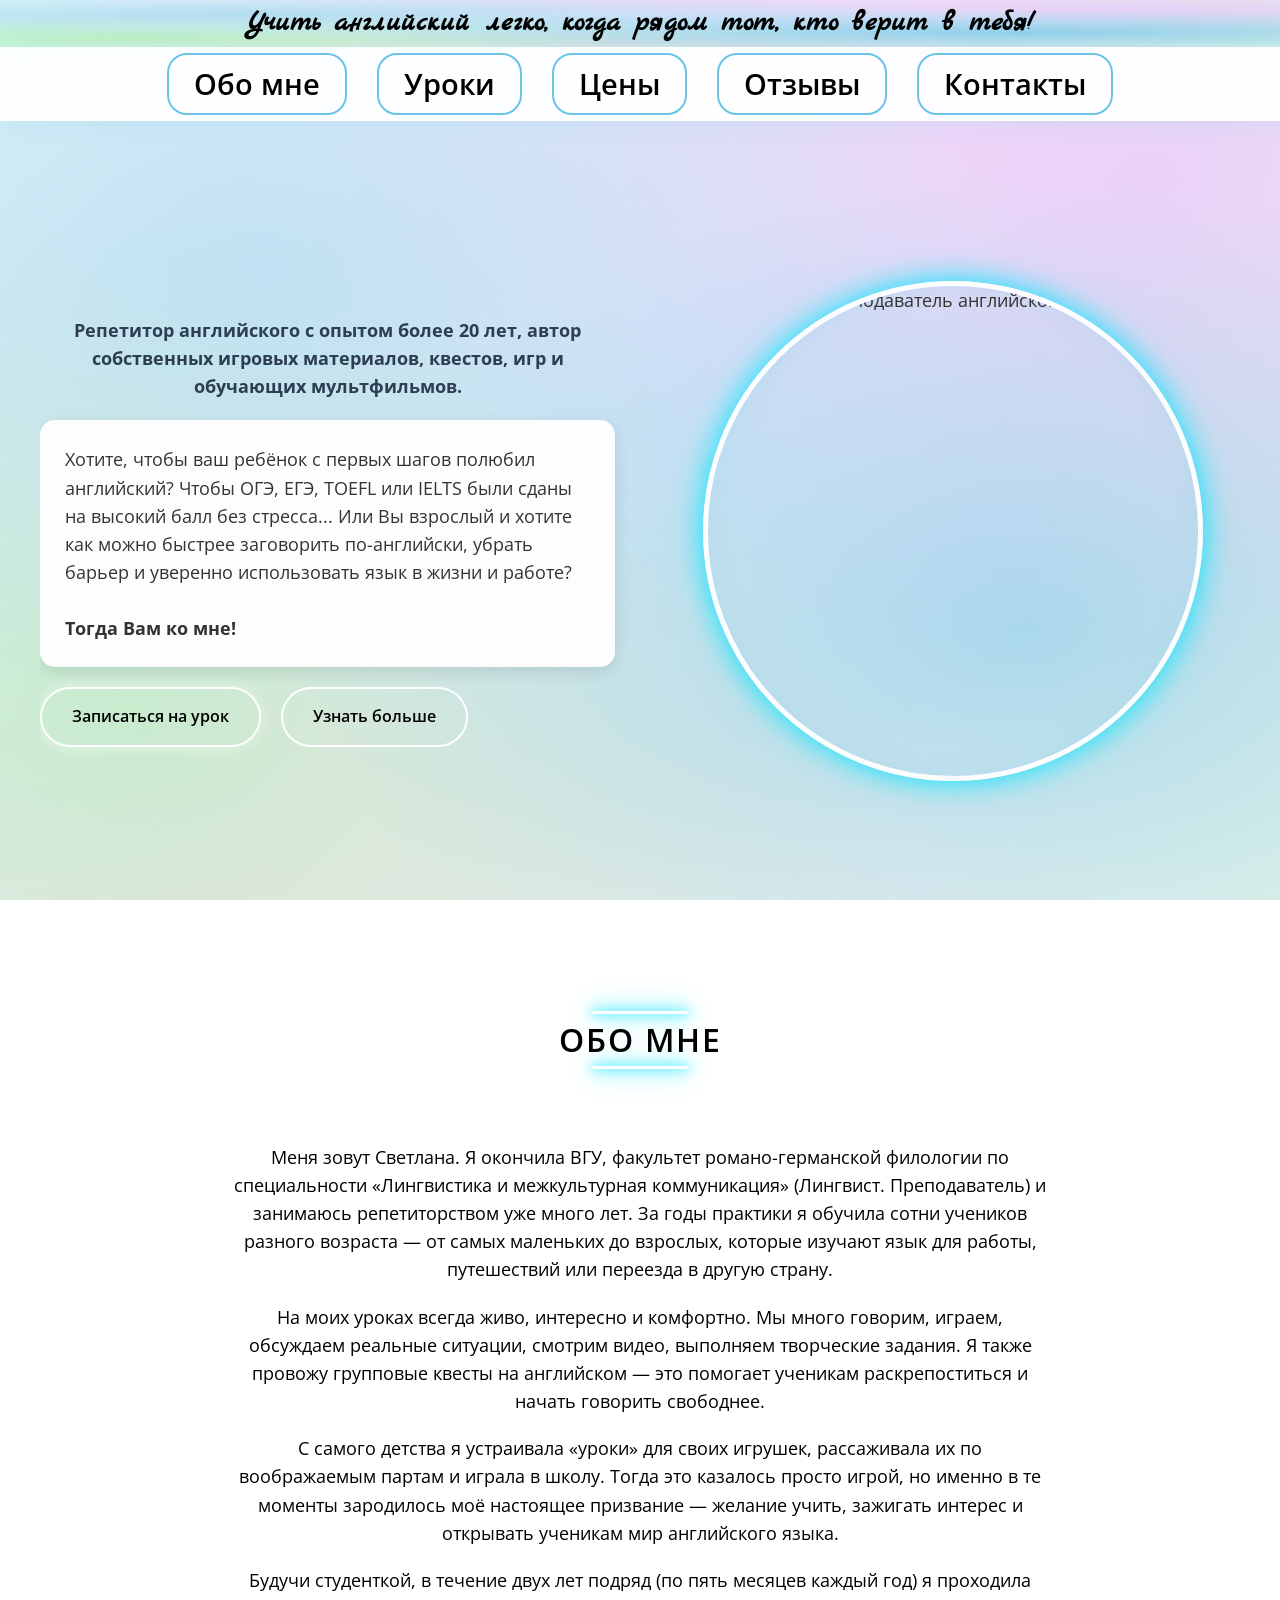
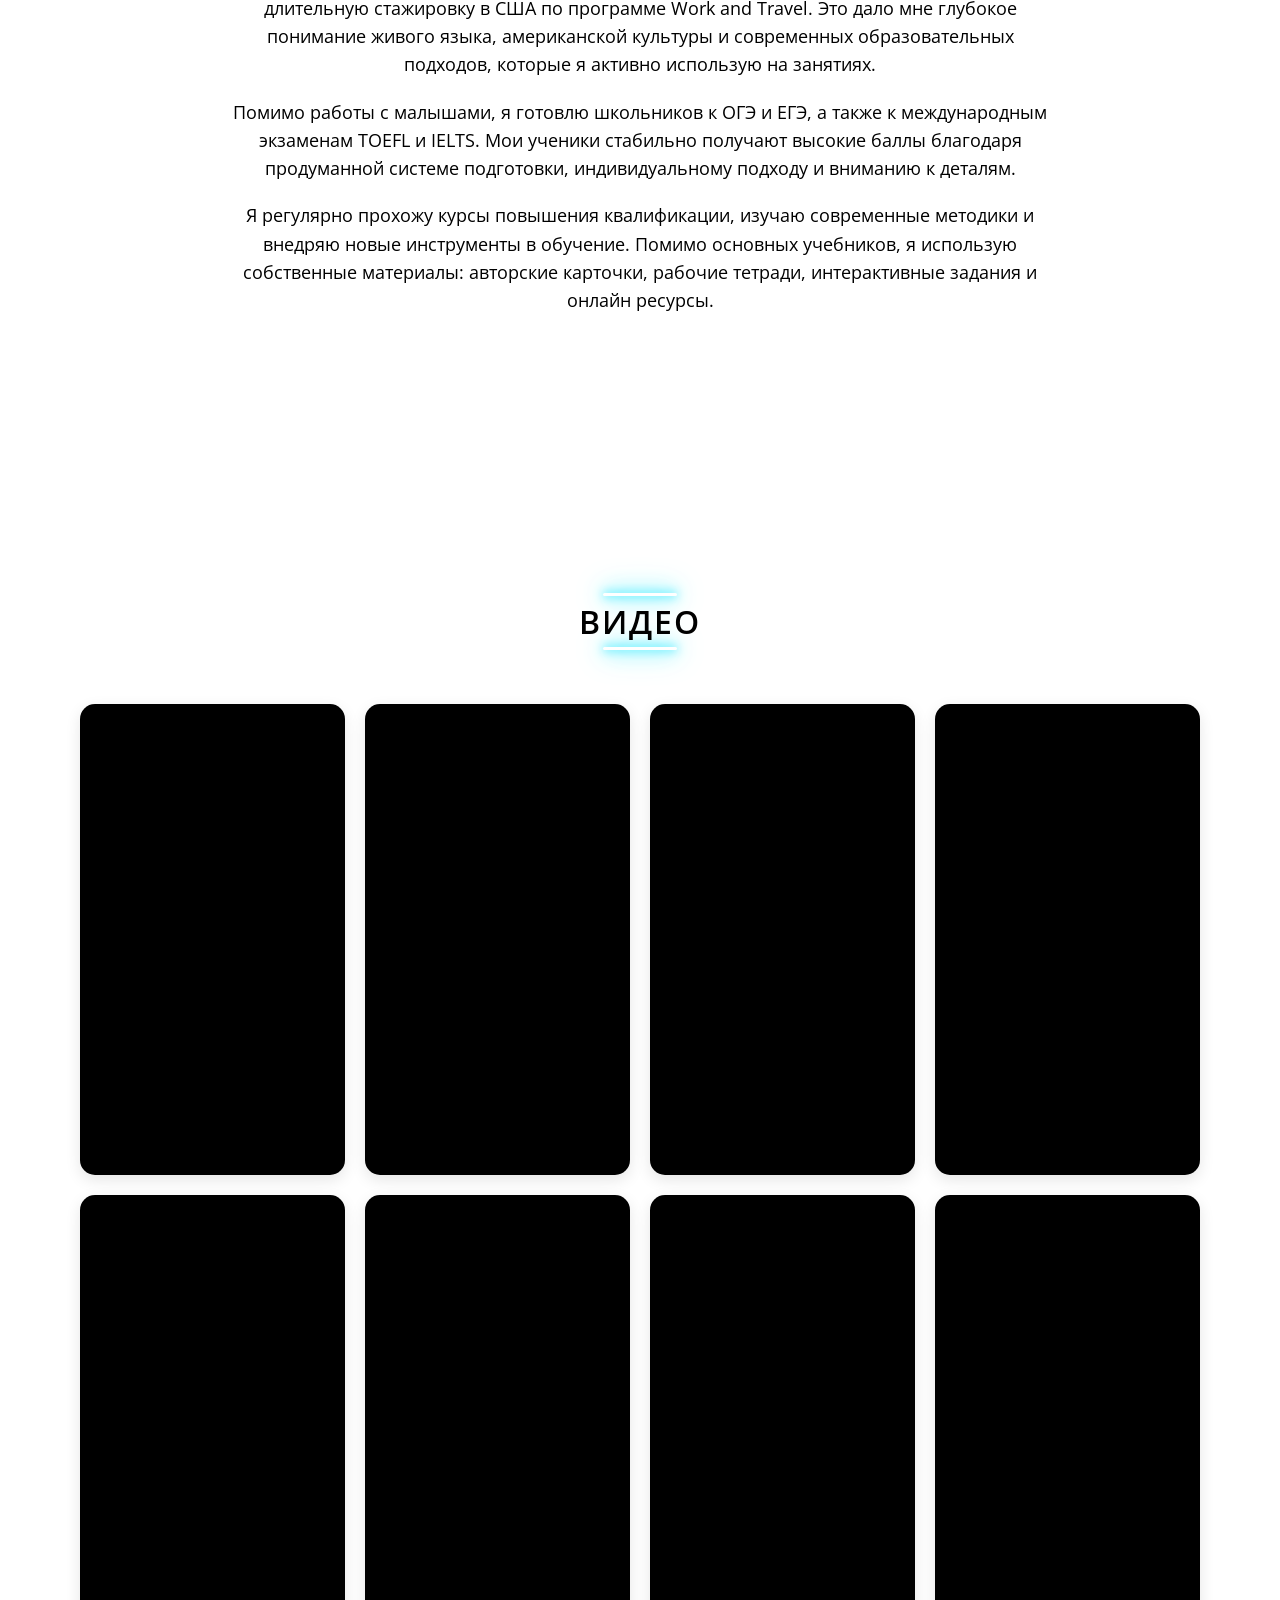
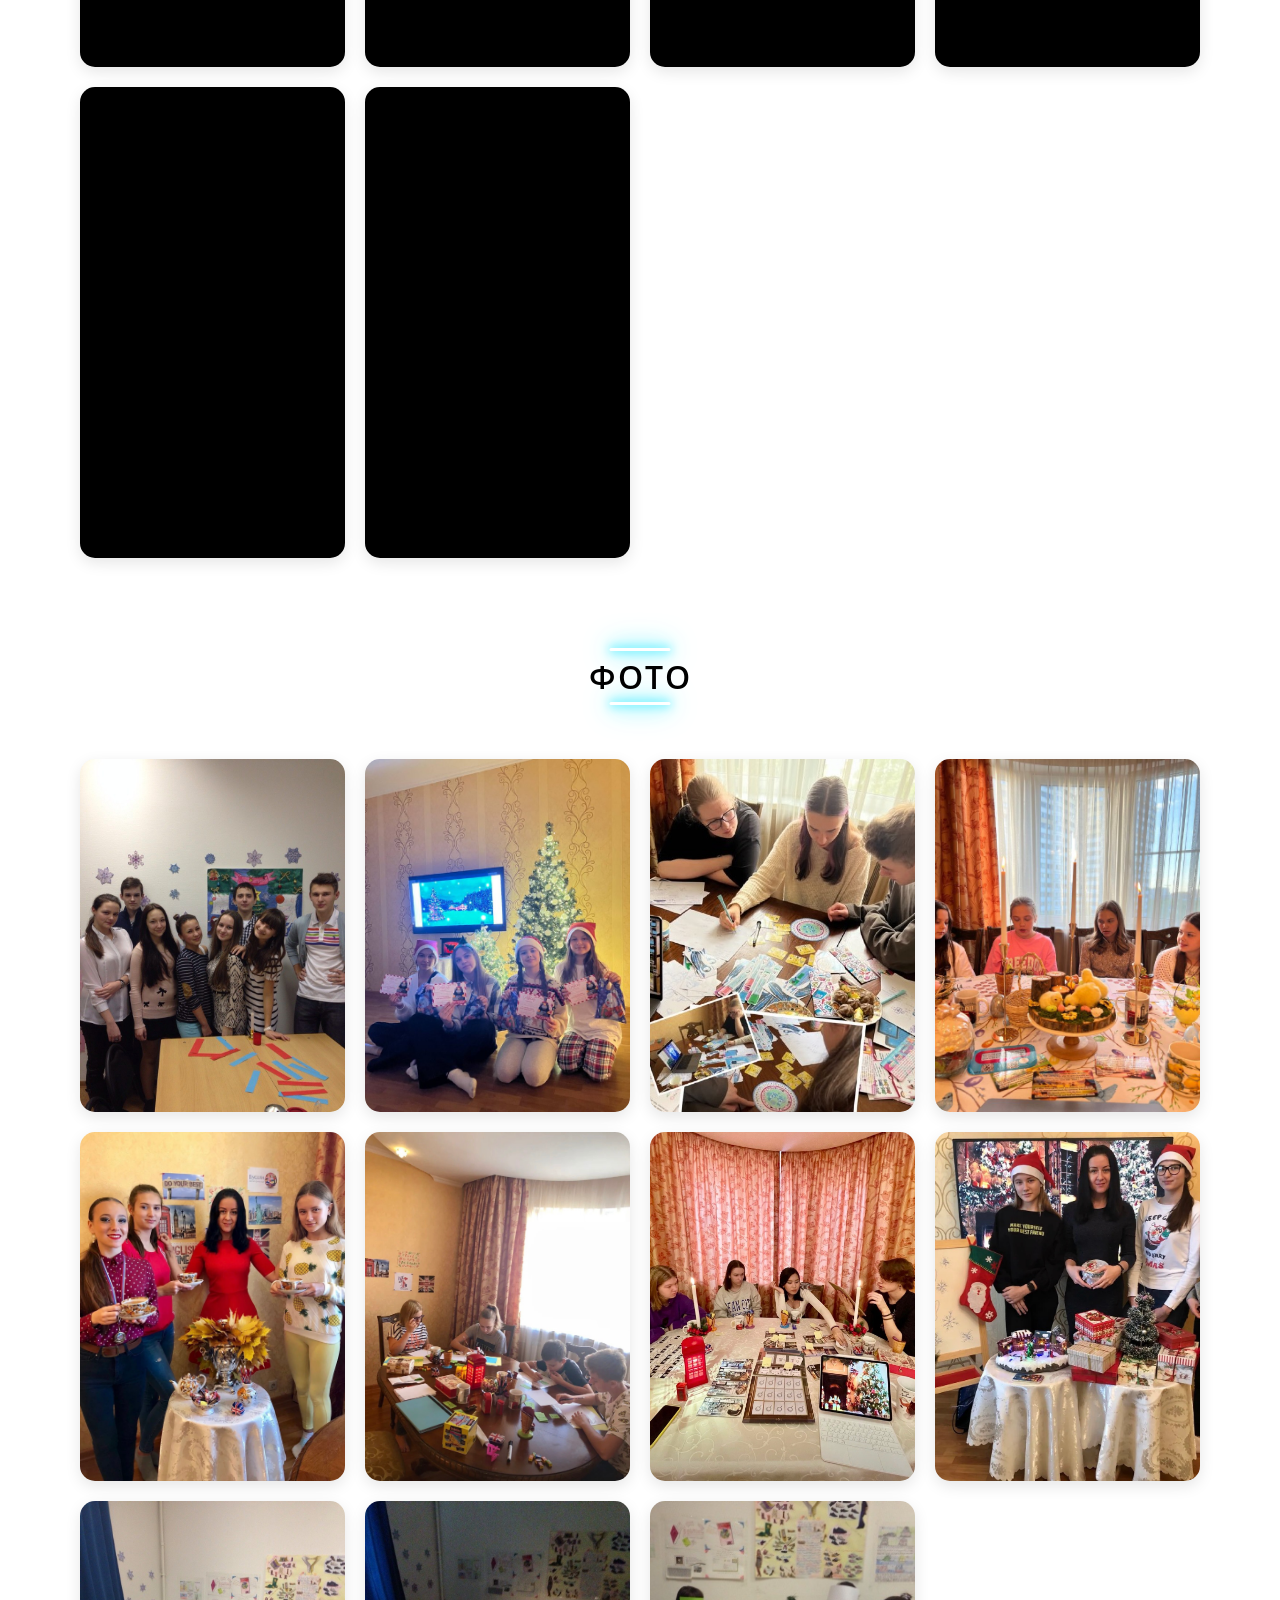
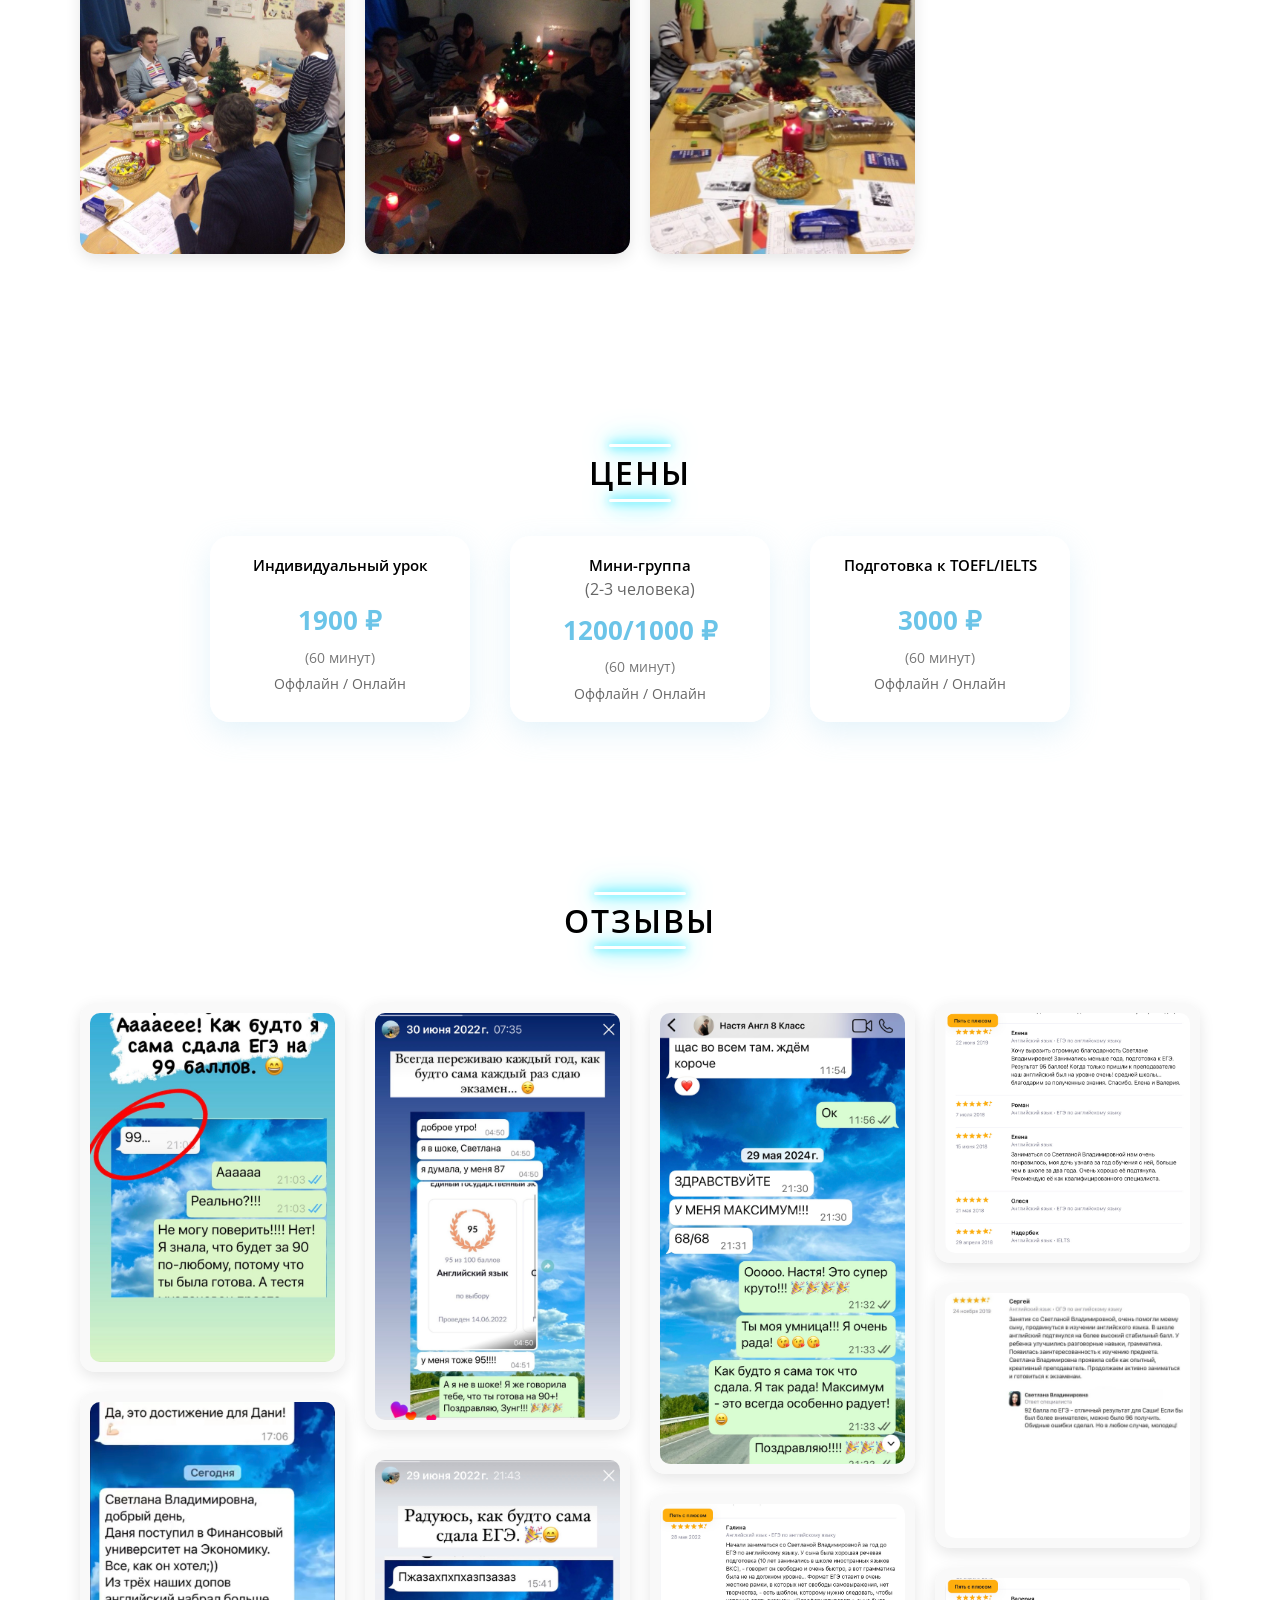
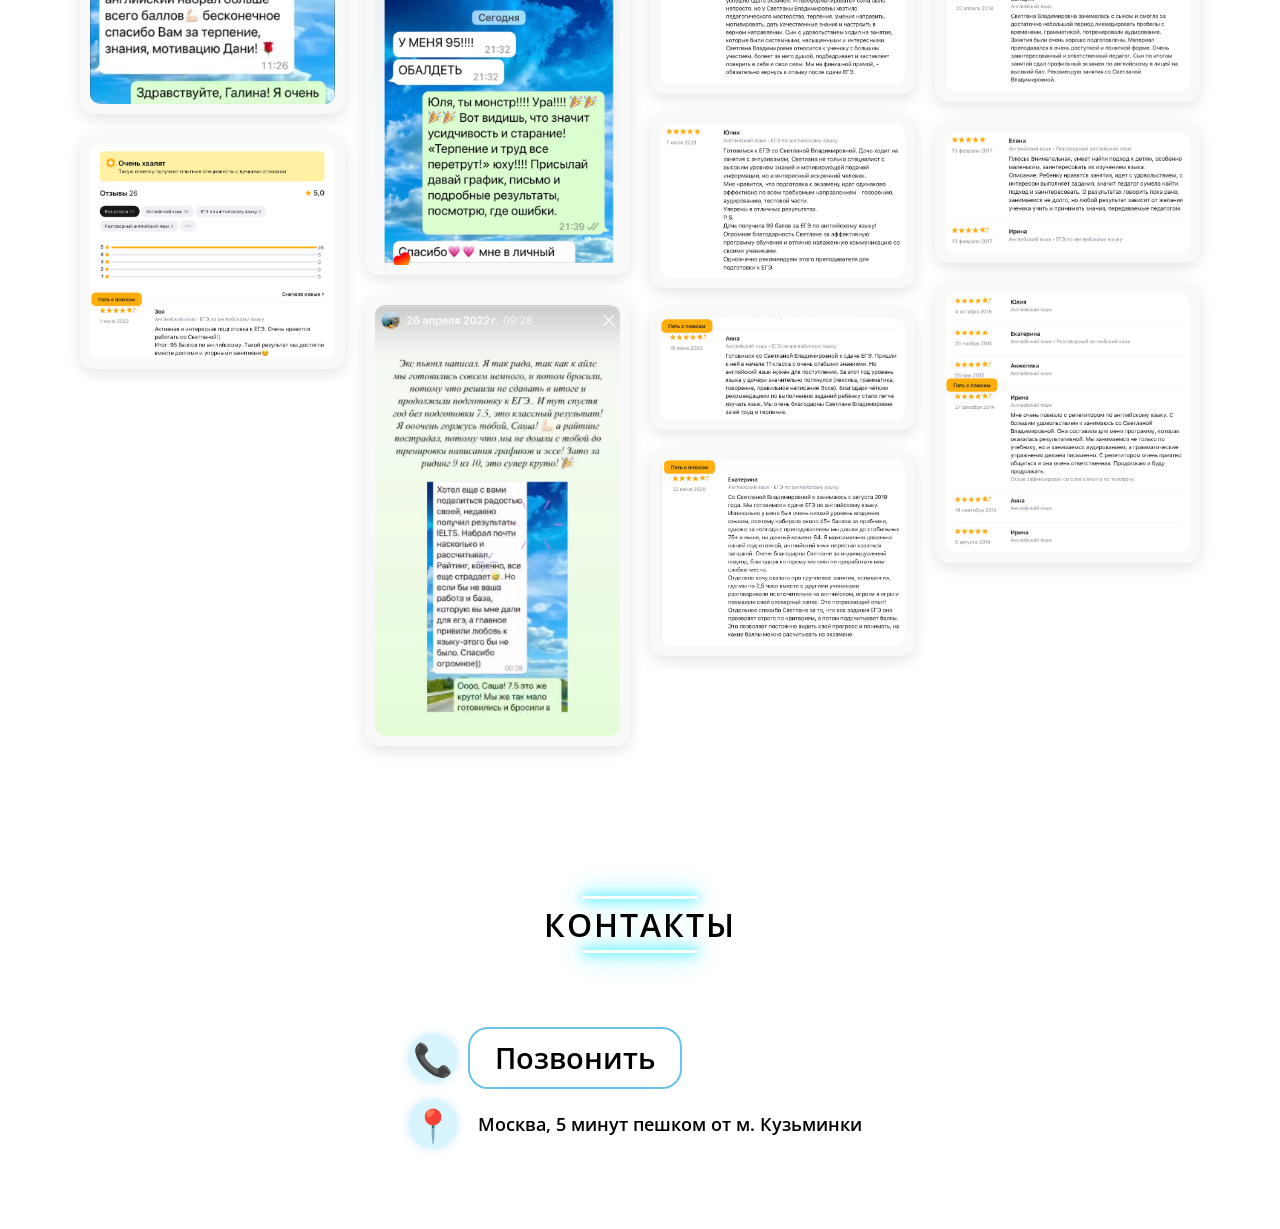
==== commit 56574488: "Add files via upload" ====
--- a/index.html
+++ b/index.html
@@ -947,25 +947,16 @@
             <h2 class="section-title">Контакты</h2>
             <div class="contact-info">
             <div class="contact-item">
-    <div style="display: flex; flex-direction: column; align-items: left; gap: 10px; width: 100%;">
-        <div style="display: flex; align-items: center; gap: 10px;">
-            <div class="contact-icon">📞</div>
-            <a href="tel:+79670155151" class="nav-link">Позвонить</a>
-        </div>
-      <div style="display: flex; align-items: center; gap: 10px;">
-  <div class="contact-icon">
-    <svg width="24" height="24" viewBox="0 0 24 24" fill="#0088cc">
-      <path d="M12 0C5.373 0 0 5.373 0 12s5.373 12 12 12 12-5.373 12-12S18.627 0 12 0zm5.894 8.221l-1.97 9.28c-.145.658-.537.818-1.084.508l-3-2.21-1.446 1.394c-.14.18-.357.295-.629.295l-.054 0c.023-.004.043-.008.066-.014l.518-2.21 4.824-4.346c.213-.188-.045-.293-.328-.105l-5.96 3.749-2.574-.802c-.56-.176-.57-.56.117-.828l10.037-3.869c.466-.174.875.108.683.828z"/>
-    </svg>
+   <div style="display: flex; flex-direction: column; align-items: flex-start; gap: 10px; width: 100%;">
+  <div style="display: flex; align-items: center; gap: 10px;">
+    <div class="contact-icon">📞</div>
+    <a href="tel:+79670155151" class="nav-link">Позвонить</a>
   </div>
-  <a href="https://t.me/wwwsvetishru" class="nav-link" target="_blank">Telegram</a>
+  <div style="display: flex; align-items: center; gap: 10px;">
+    <div class="contact-icon">📍</div>
+   <p style="text-align: left; margin: 0; padding: 0 10px; white-space: nowrap; font-weight: 600; color: #000;">Москва, 5 минут пешком от м. Кузьминки</p>
+  </div>
 </div>
-                <div class="contact-item">
-                    <div class="contact-icon">📍</div>
-                    <div>
-                      <p style="text-align: left; margin: 0; padding: 0 10px; white-space: nowrap;">Москва, 5 минут пешком от м. Кузьминки</p>
-                </div>
-            </div>
         </div>
     </section>
 
@@ -1018,15 +1009,33 @@
 <style>
 @media (max-width: 768px) {
   #contacts .contact-item > div {
-    align-items: center !important;
+    align-items: flex-start !important;
+    padding-left: 20px;
+    padding-right: 20px;
   }
   #contacts .contact-item p {
-    text-align: center !important;
-    padding: 0 20px;
+    text-align: left !important;
+    padding: 0;
     margin: 0;
     white-space: normal !important;
   }
 }
 </style>
+<style>
+@media (max-width: 768px) {
+  #contacts .contact-item > div {
+    align-items: flex-start !important;
+    padding-left: 20px;
+    padding-right: 20px;
+  }
+  #contacts .contact-item p {
+    text-align: left !important;
+    padding: 0;
+    margin: 0;
+    white-space: nowrap !important;
+    font-size: 14px;
+  }
+}
+</style>
 </body>
 </html>
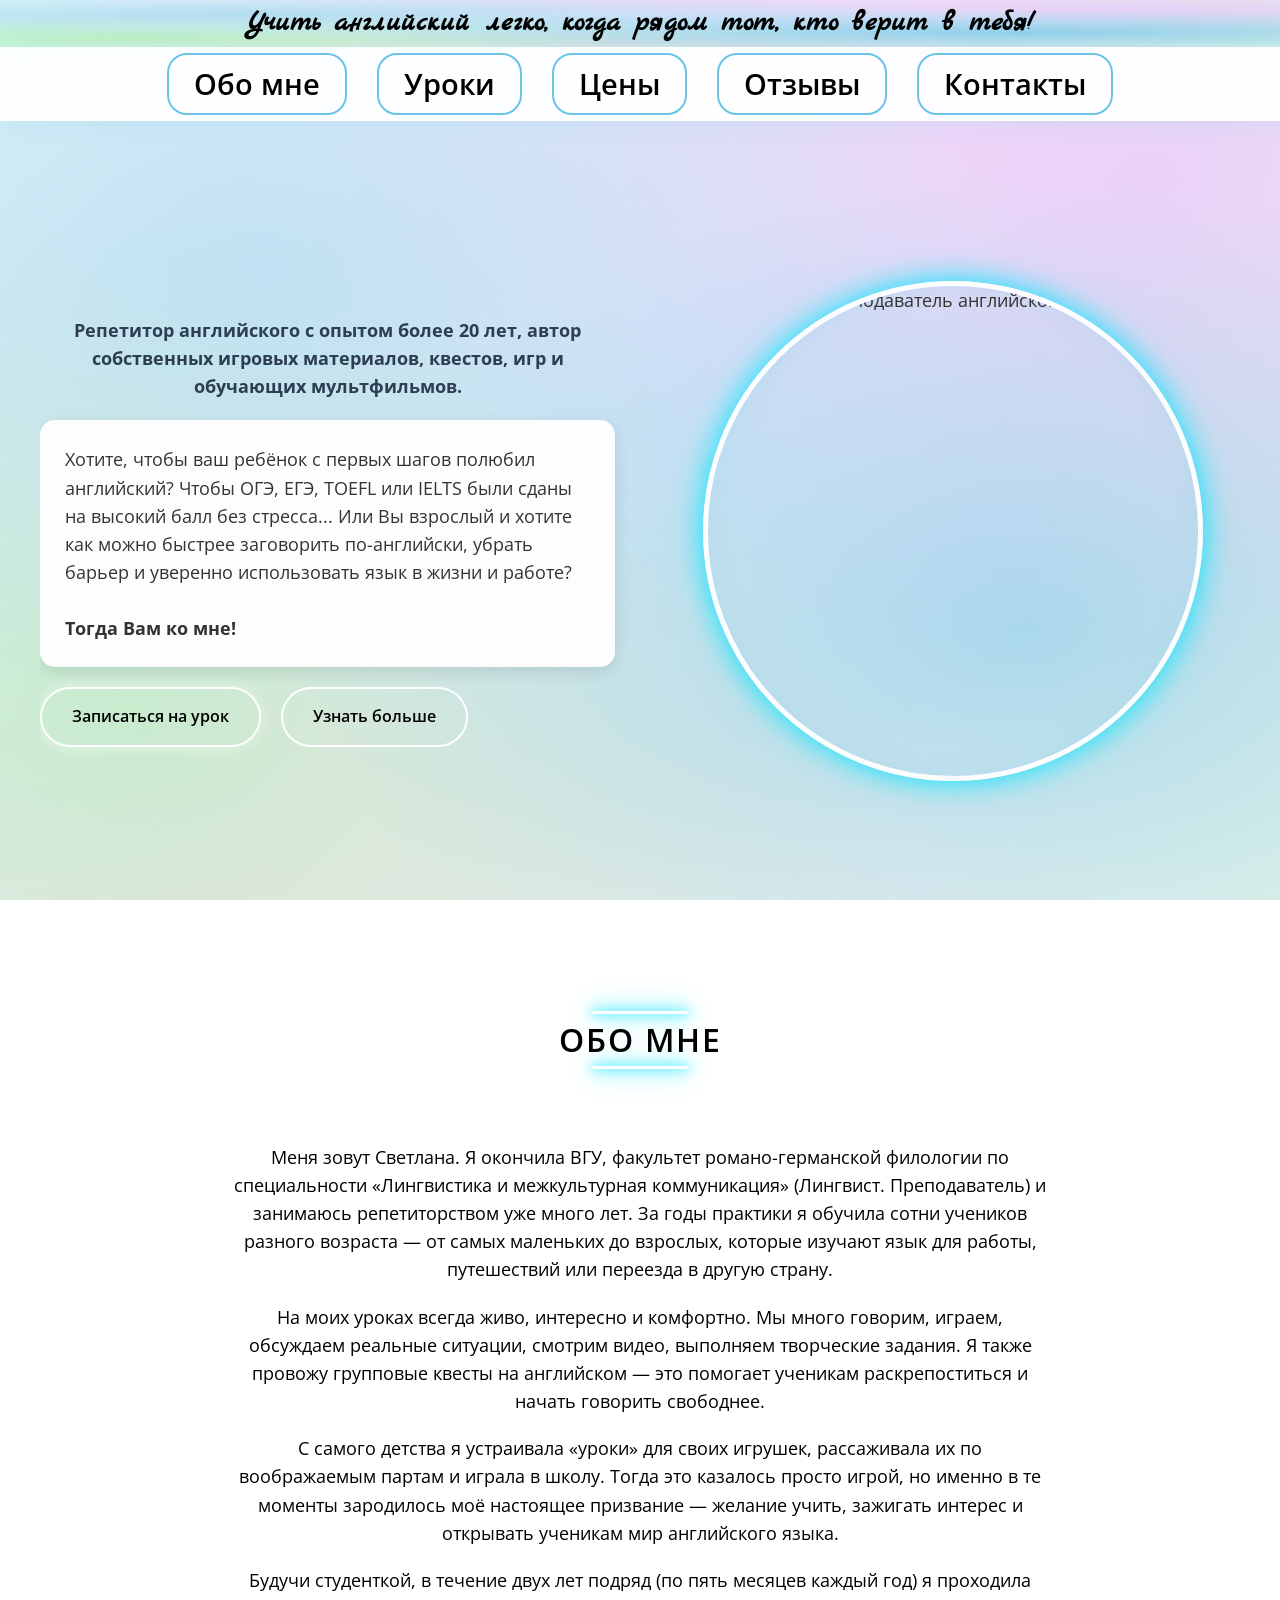
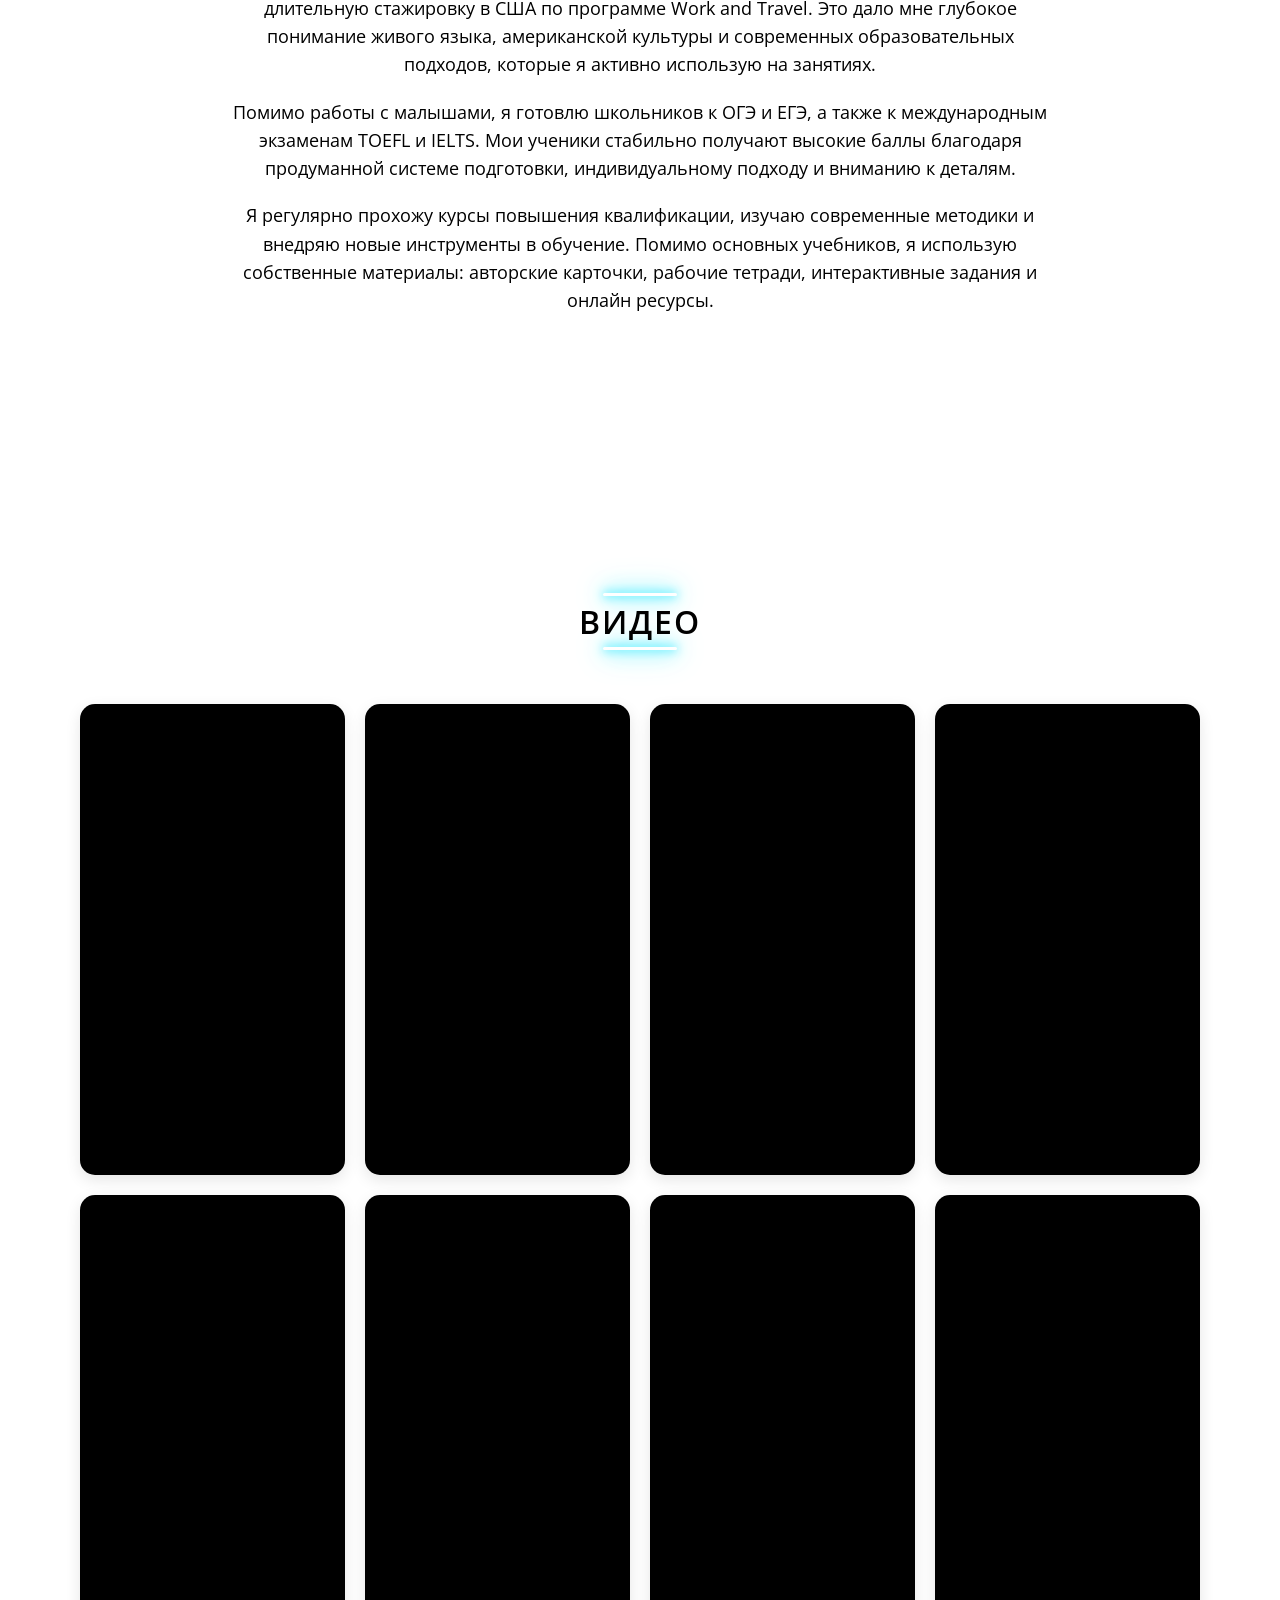
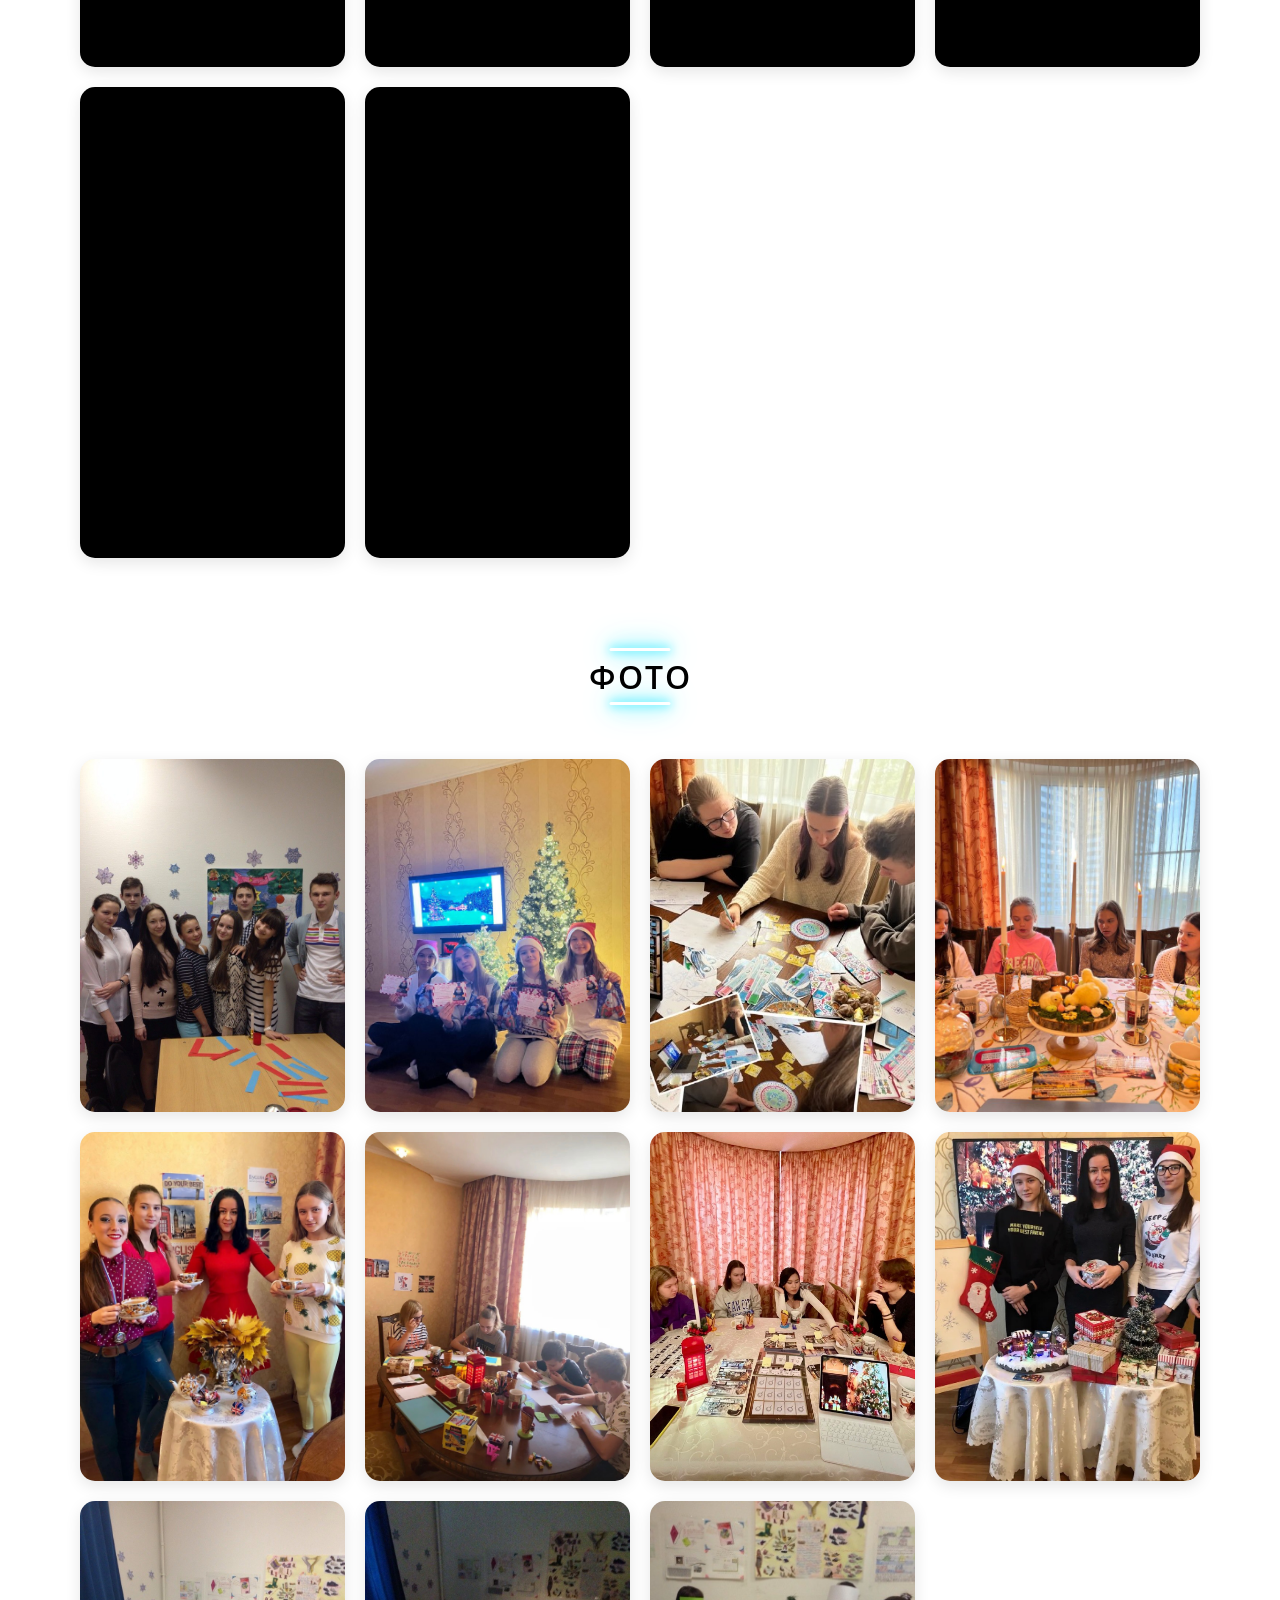
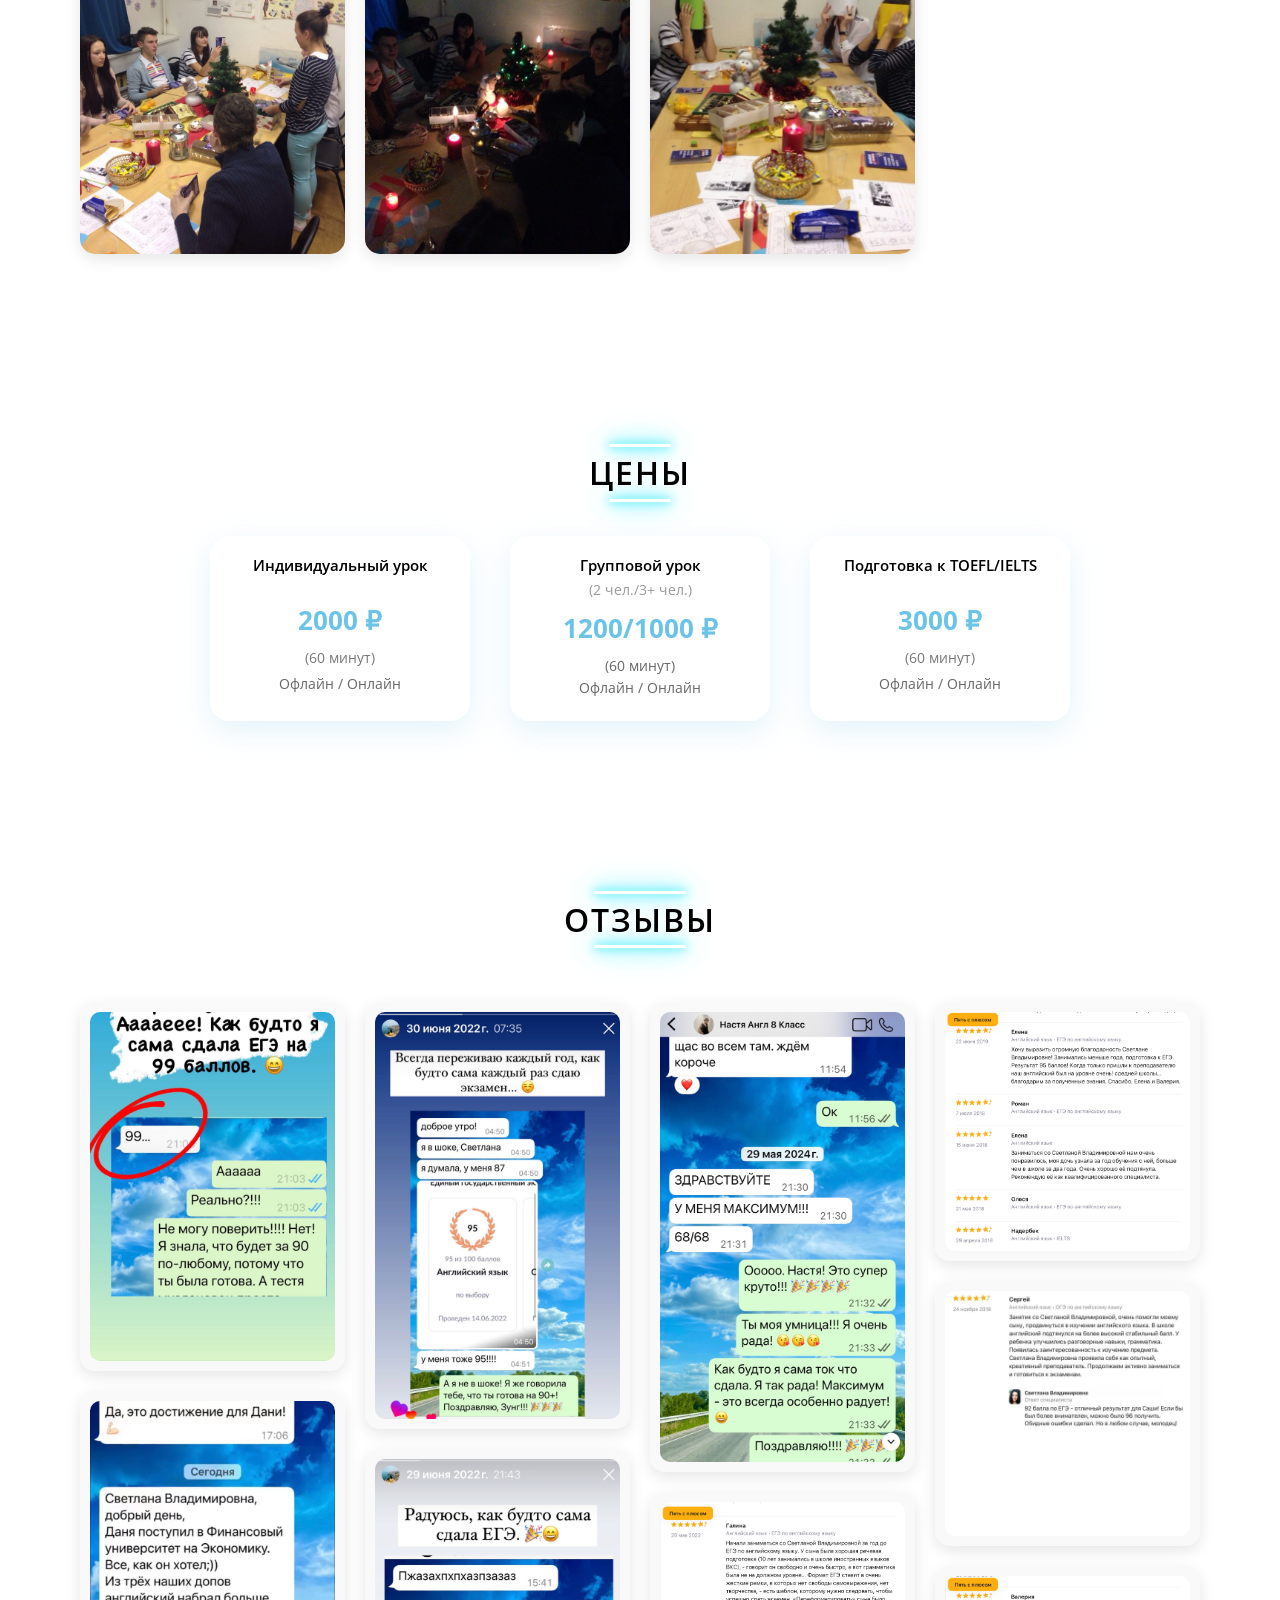
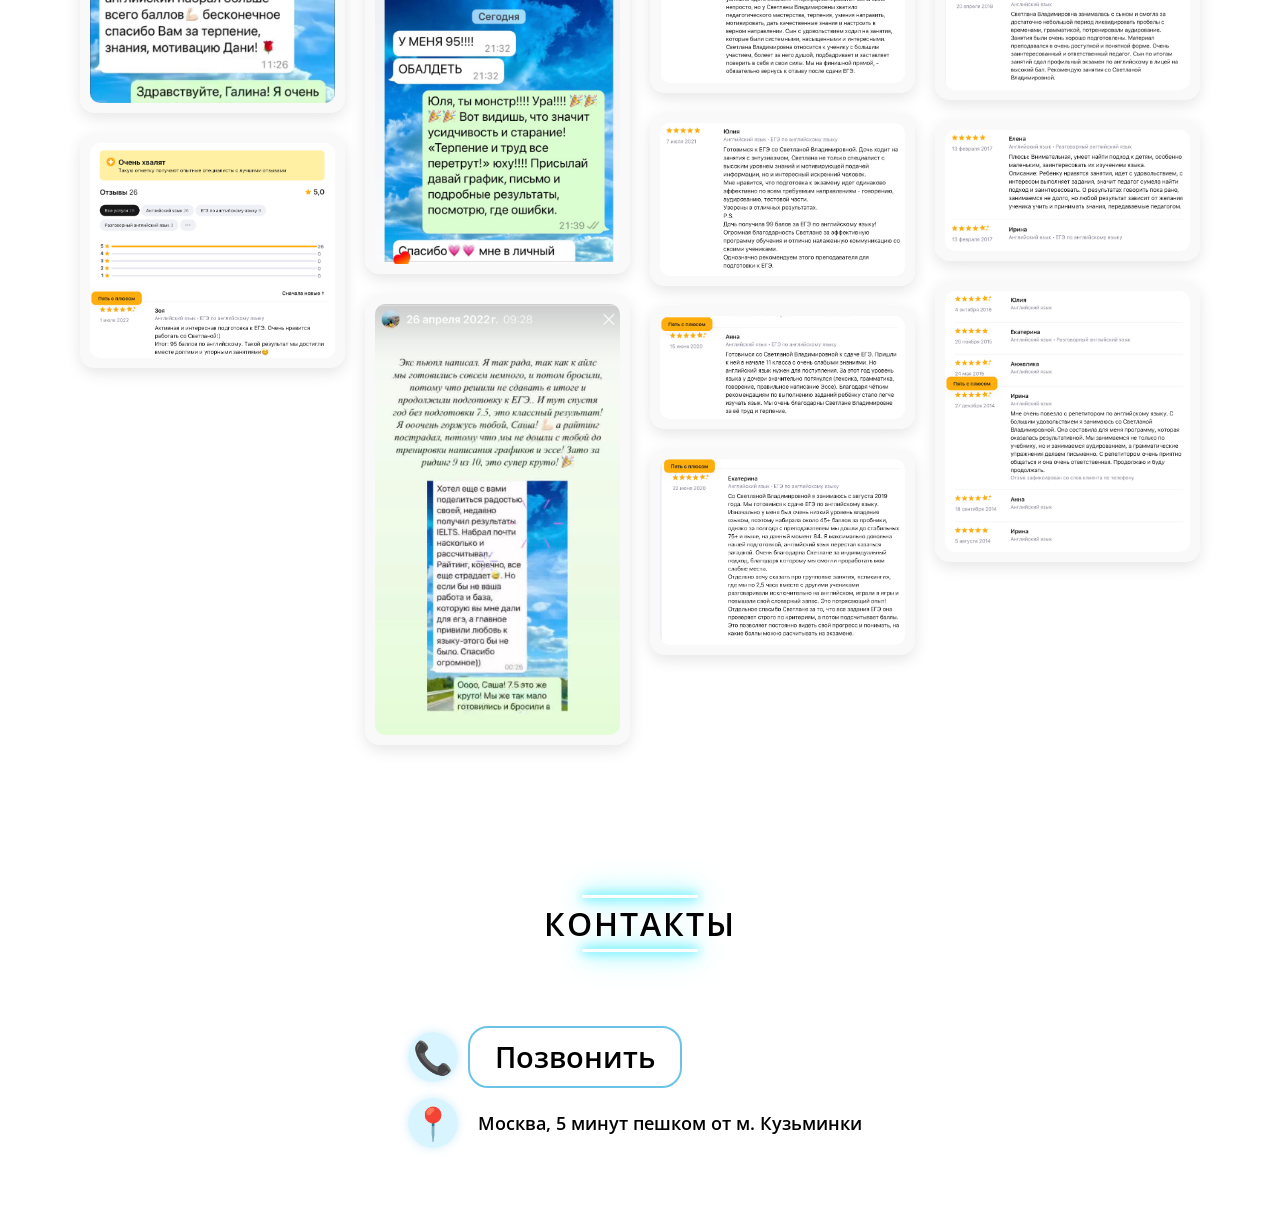
==== commit 46671b03: "Add files via upload" ====
--- a/index.html
+++ b/index.html
@@ -534,6 +534,10 @@
 .price-amount {
     font-size: 1.6rem !important;
     margin-bottom: 5px !important;
+} .price-subtitle {
+    font-size: 0.85rem !important;
+    color: #999 !important;
+    font-weight: 400;
 }
 
 .price-period {
@@ -898,21 +902,20 @@
             <div class="prices-container">
                 <div class="price-card">
                     <h3 class="price-title">Индивидуальный урок</h3>
-                    <div class="price-amount">1900 ₽</div>
+                    <div class="price-amount">2000 ₽</div>
                     <div class="price-period">(60 минут)</div>
-                    <p>Оффлайн / Онлайн</p>
-                </div>
-                <div class="price-card">
-                    <h3 class="price-title">Мини-группа<br><span style="font-size:1rem;color:#666;font-weight:400;">(2-3 человека)</span></h3>
-                    <div class="price-amount">1200/1000 ₽</div>
-                    <div class="price-period">(60 минут)</div>
-                    <p>Оффлайн / Онлайн</p>
-                </div>
+                    <p>Офлайн / Онлайн</p>
+                </div>
+<div class="price-card">
+    <h3 class="price-title">Групповой урок<br><span class="price-subtitle" style="font-size: 0.75rem;">(2 чел./3+ чел.)</span></h3>
+    <div class="price-amount">1200/1000 ₽</div>
+    <p class="price-period">(60 минут)<br>Офлайн / Онлайн</p>
+</div>
                 <div class="price-card">
     <h3 class="price-title">Подготовка к TOEFL/IELTS</h3>
     <div class="price-amount">3000 ₽</div>
     <div class="price-period">(60 минут)</div>
-    <p>Оффлайн / Онлайн</p>
+    <p>Офлайн / Онлайн</p>
 </div>
             </div>
         </div>
